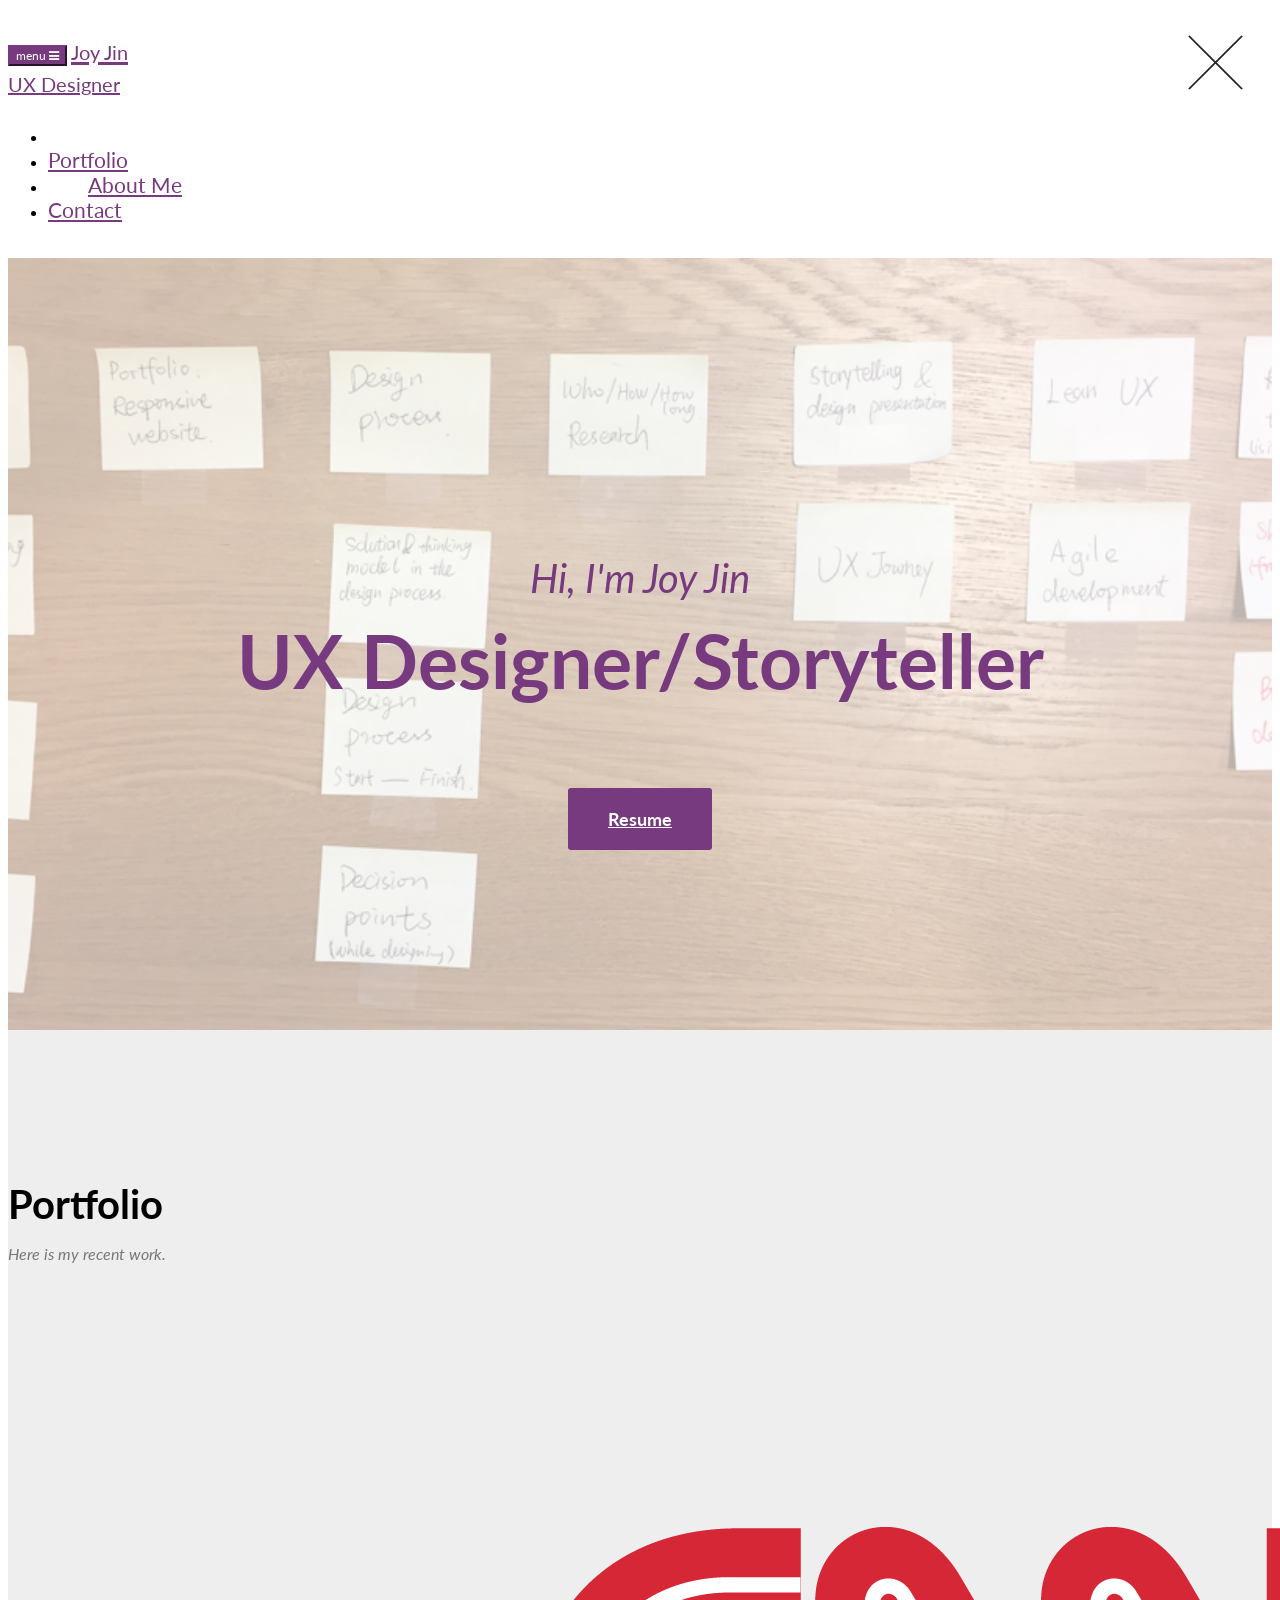
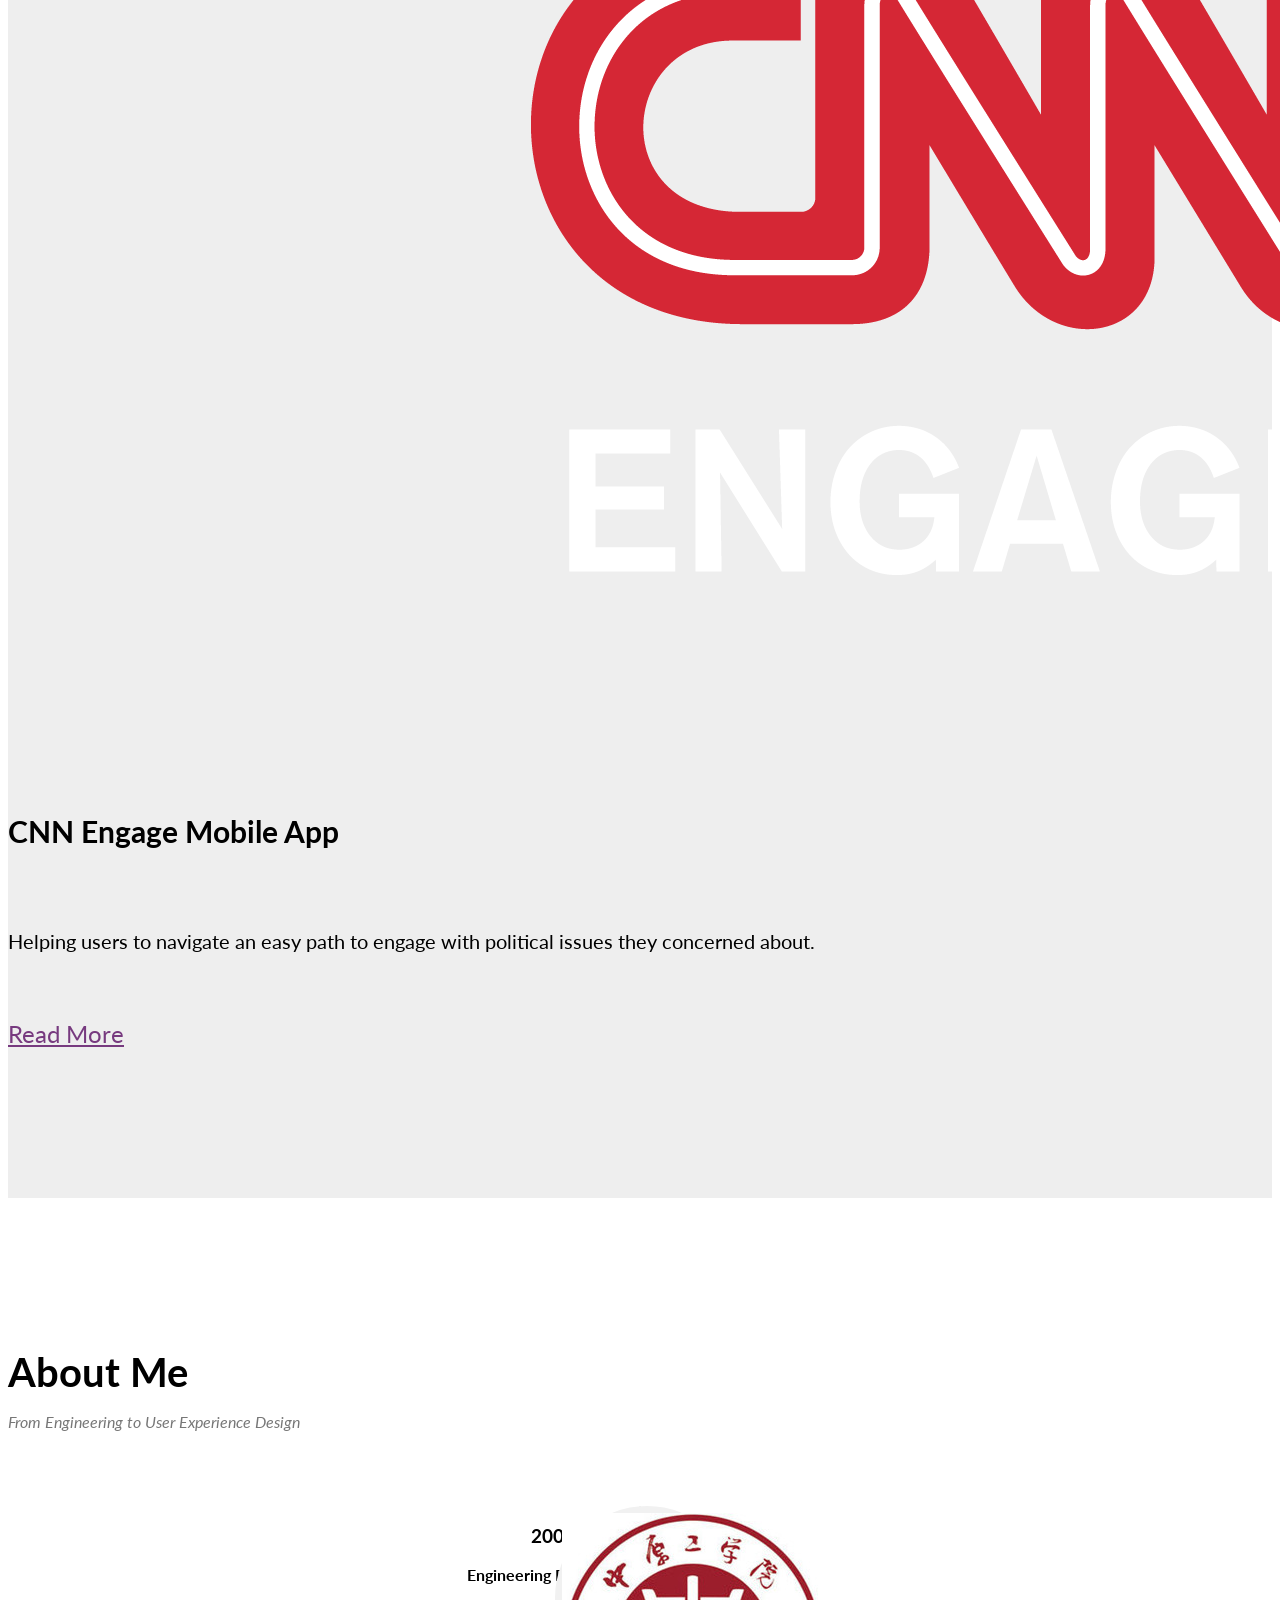
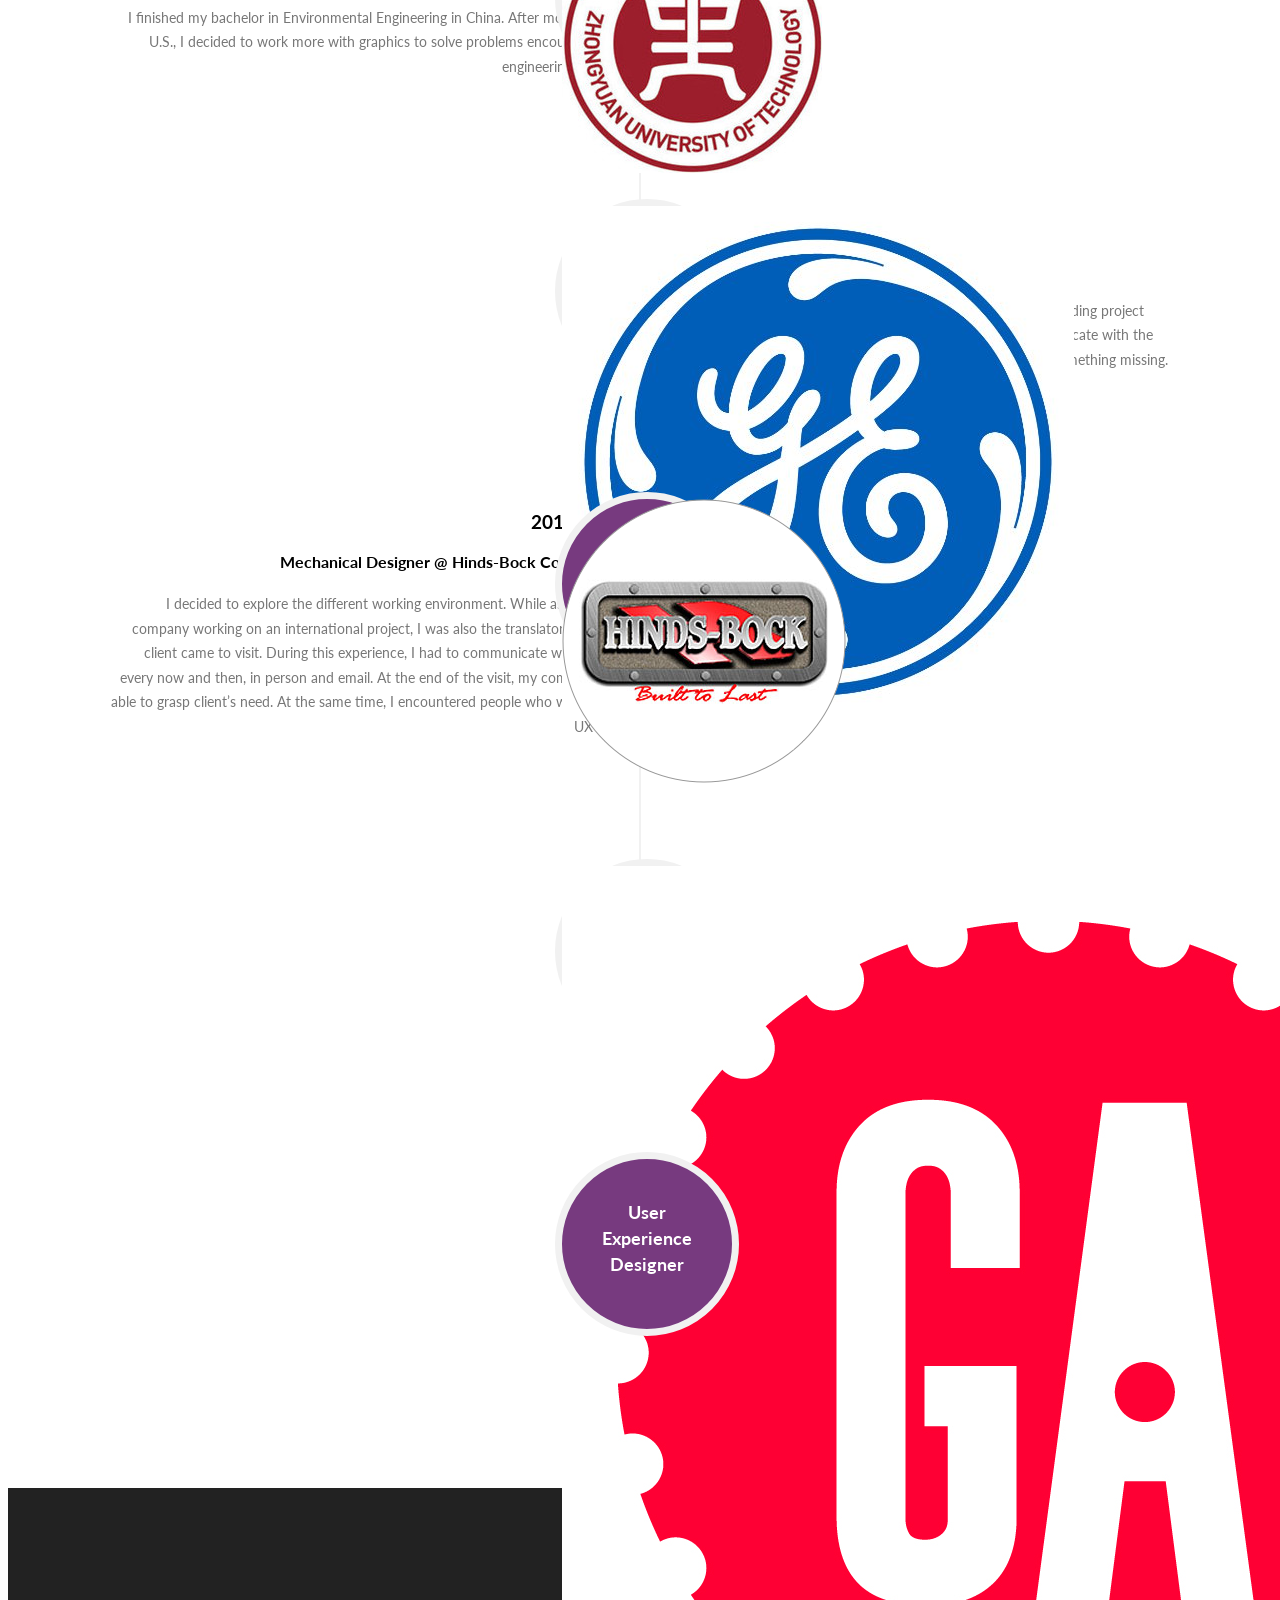
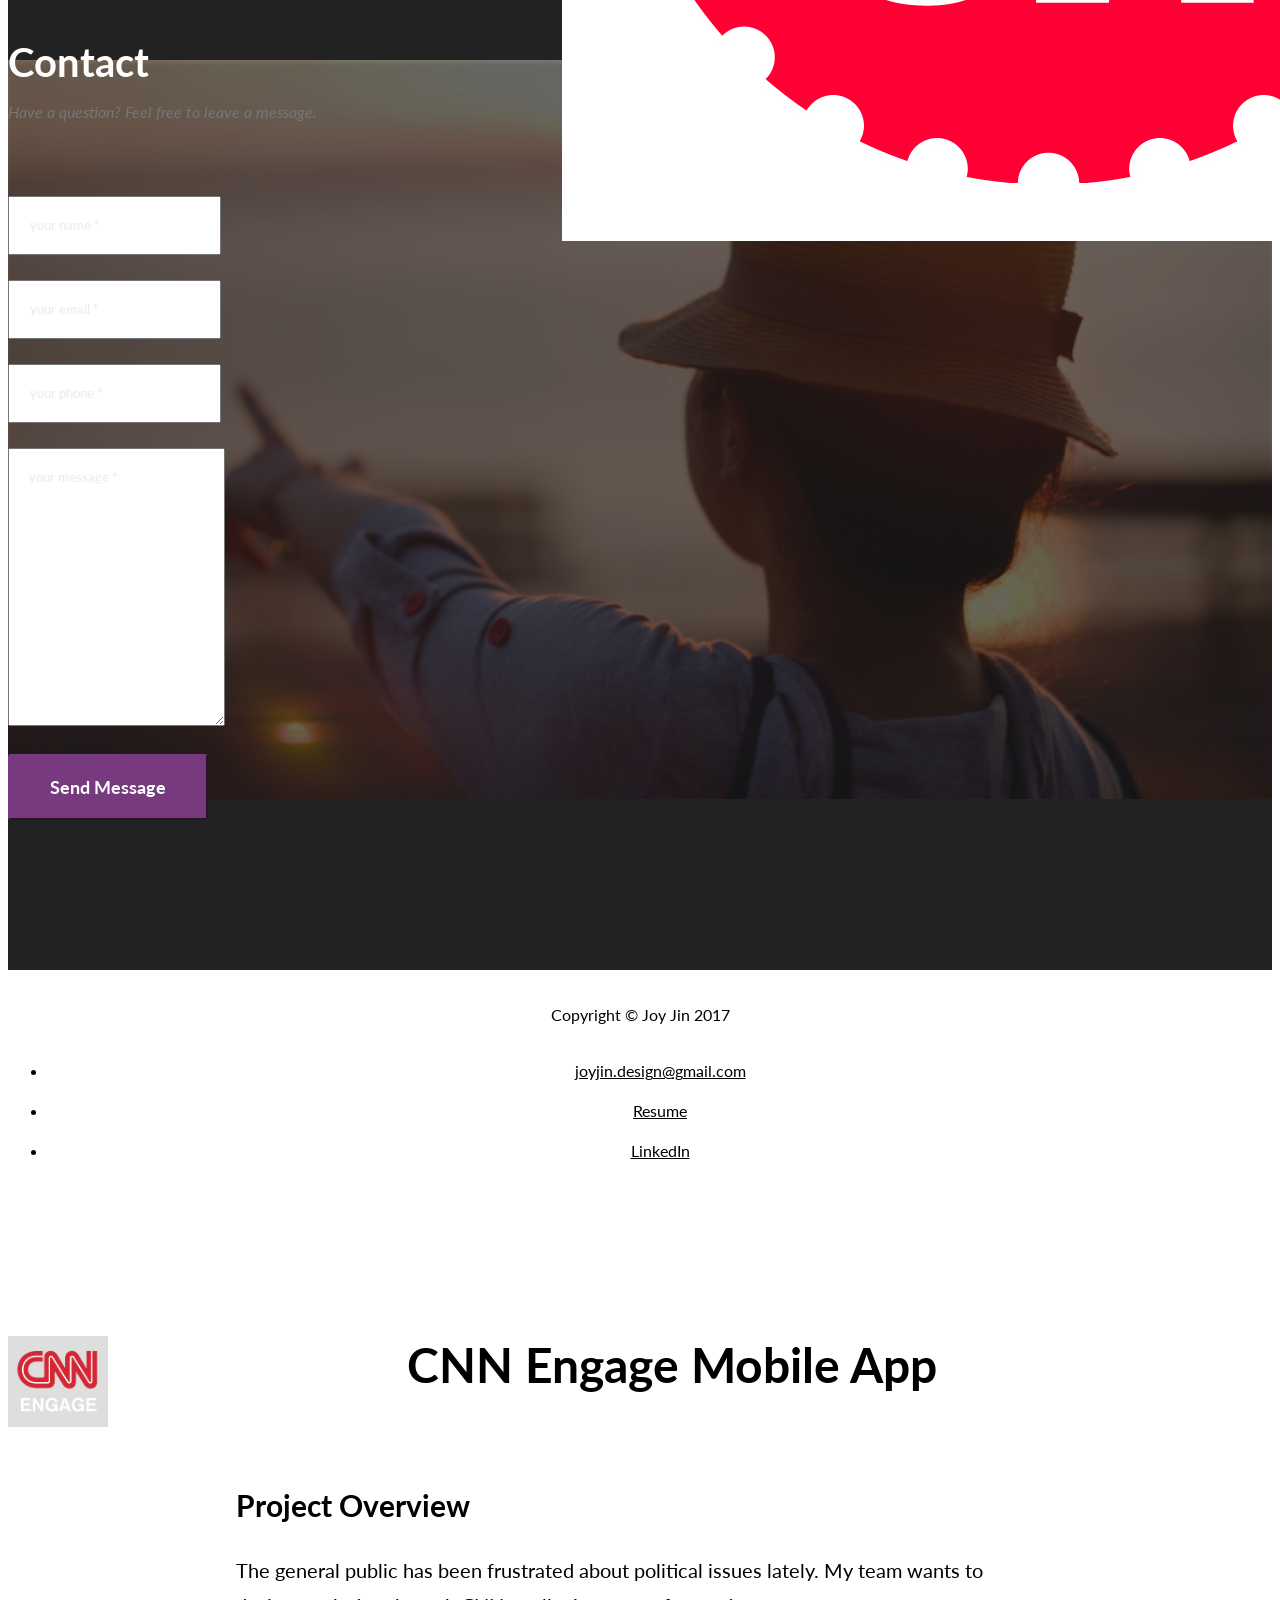
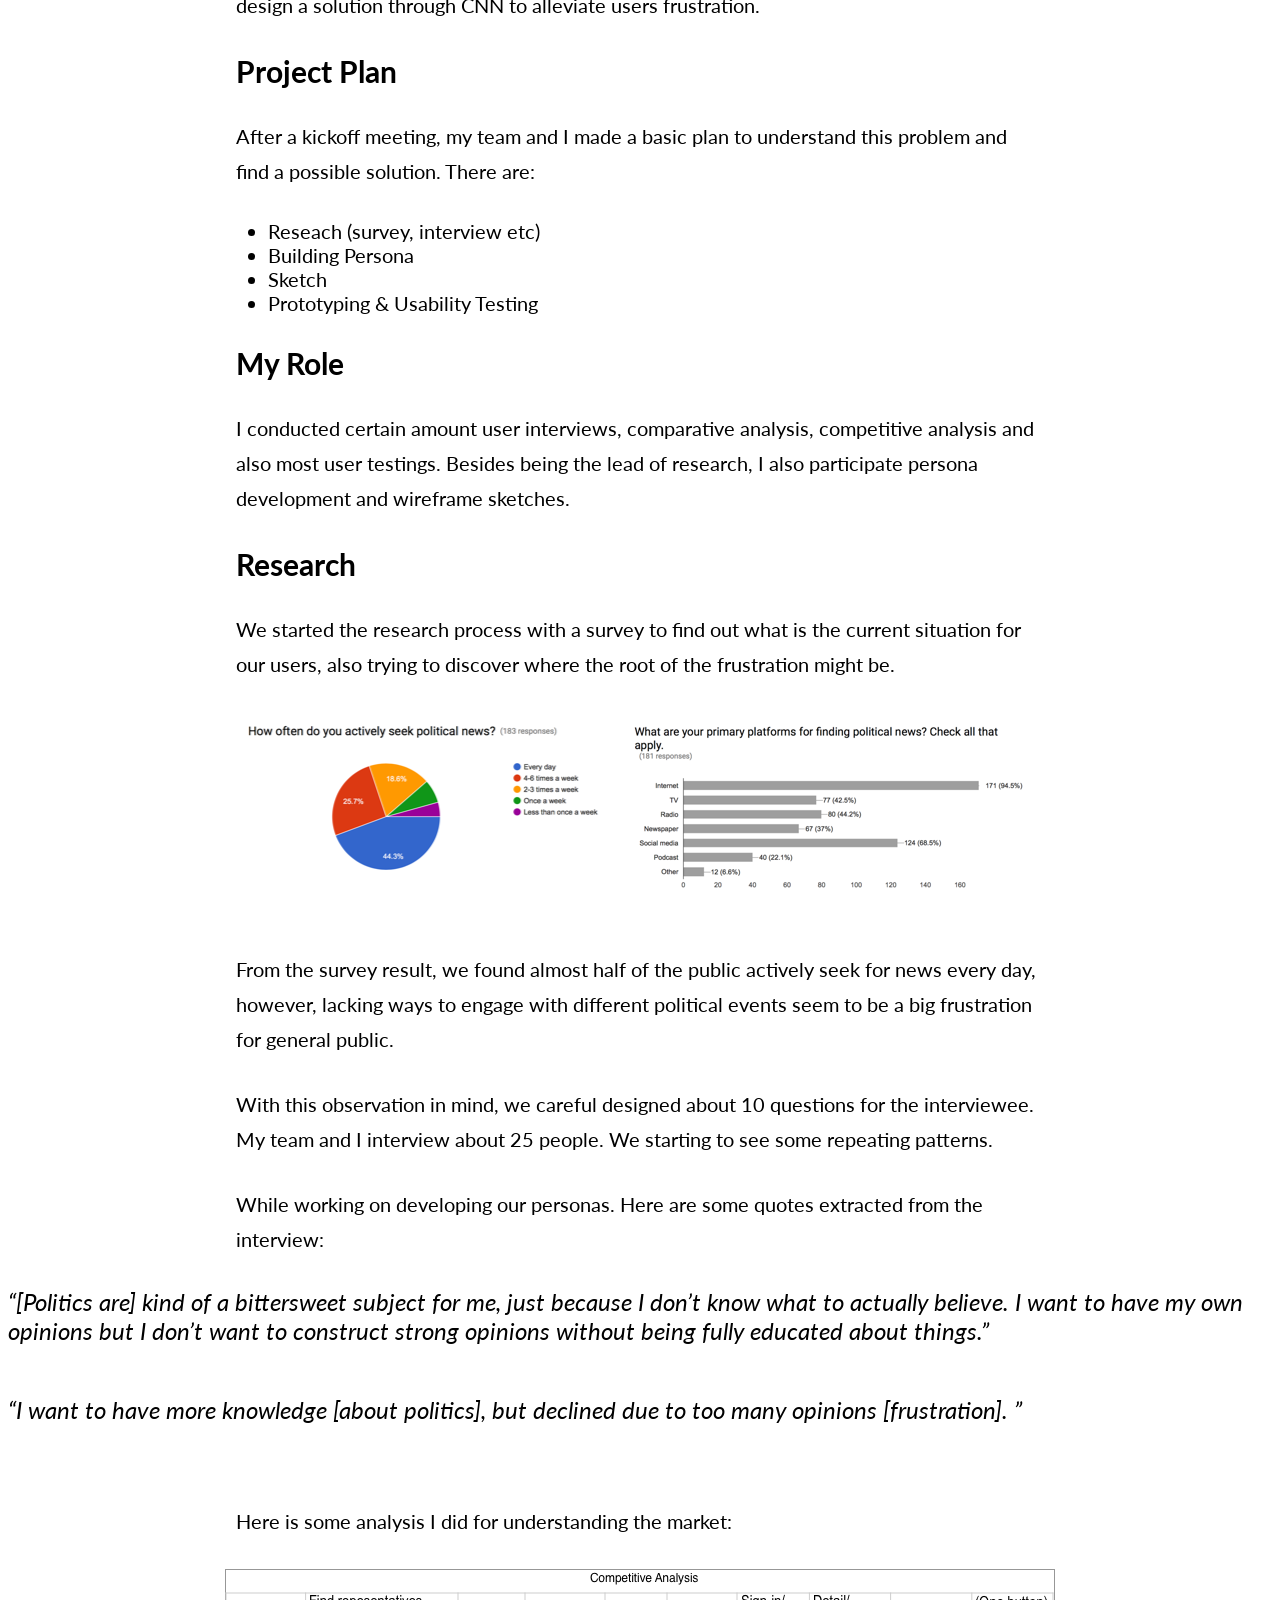
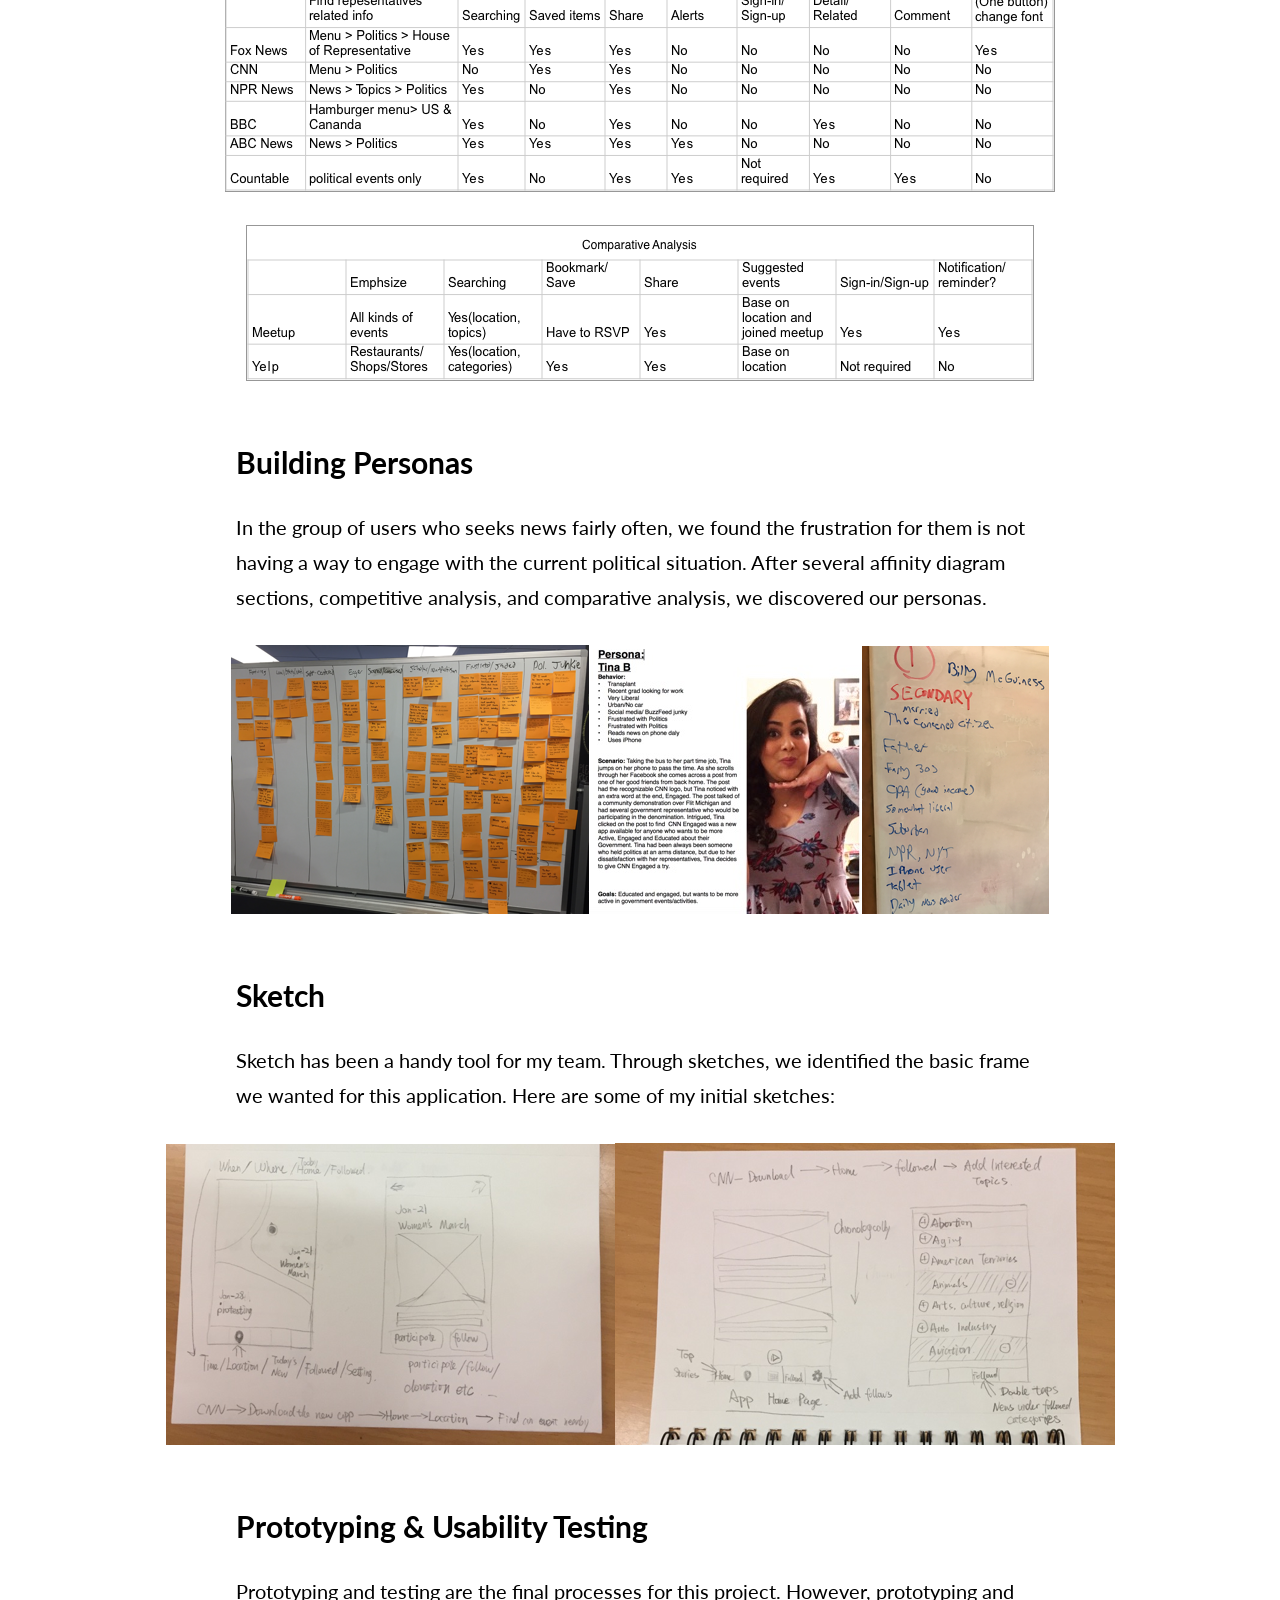
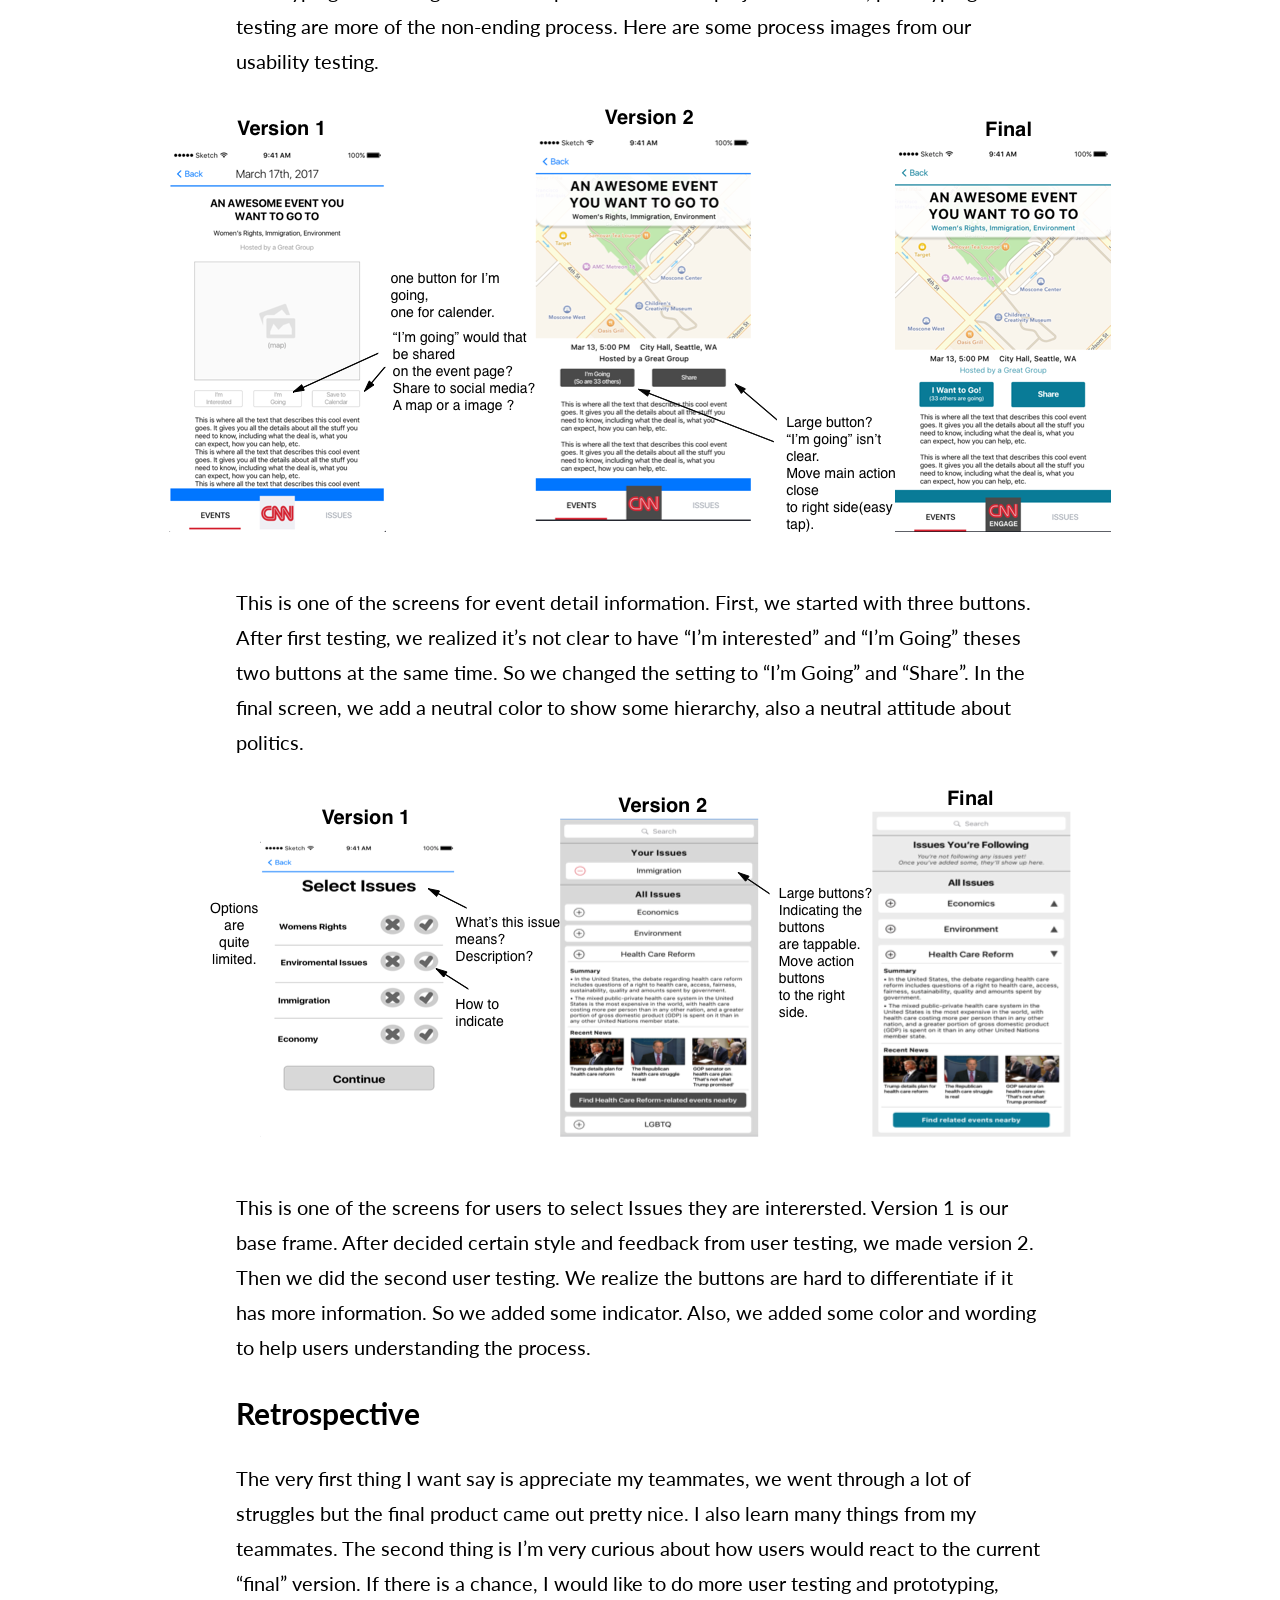
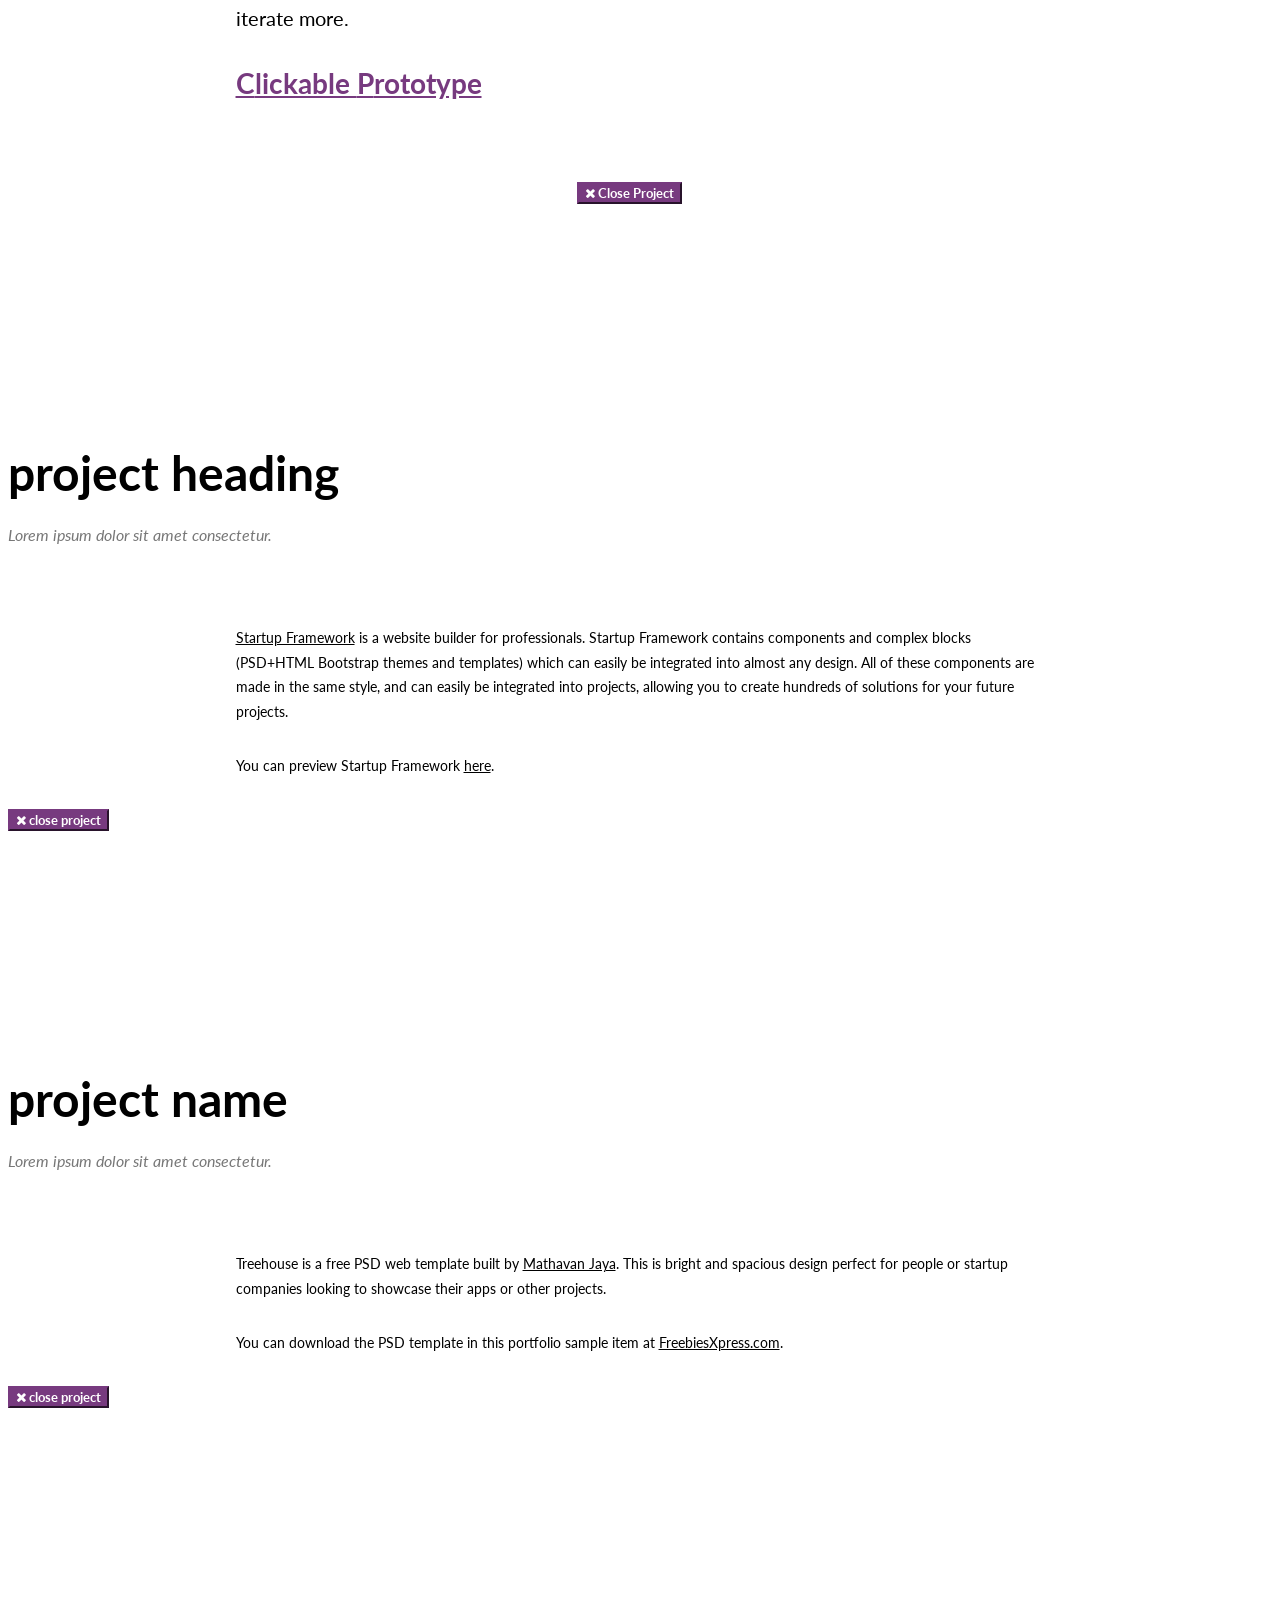
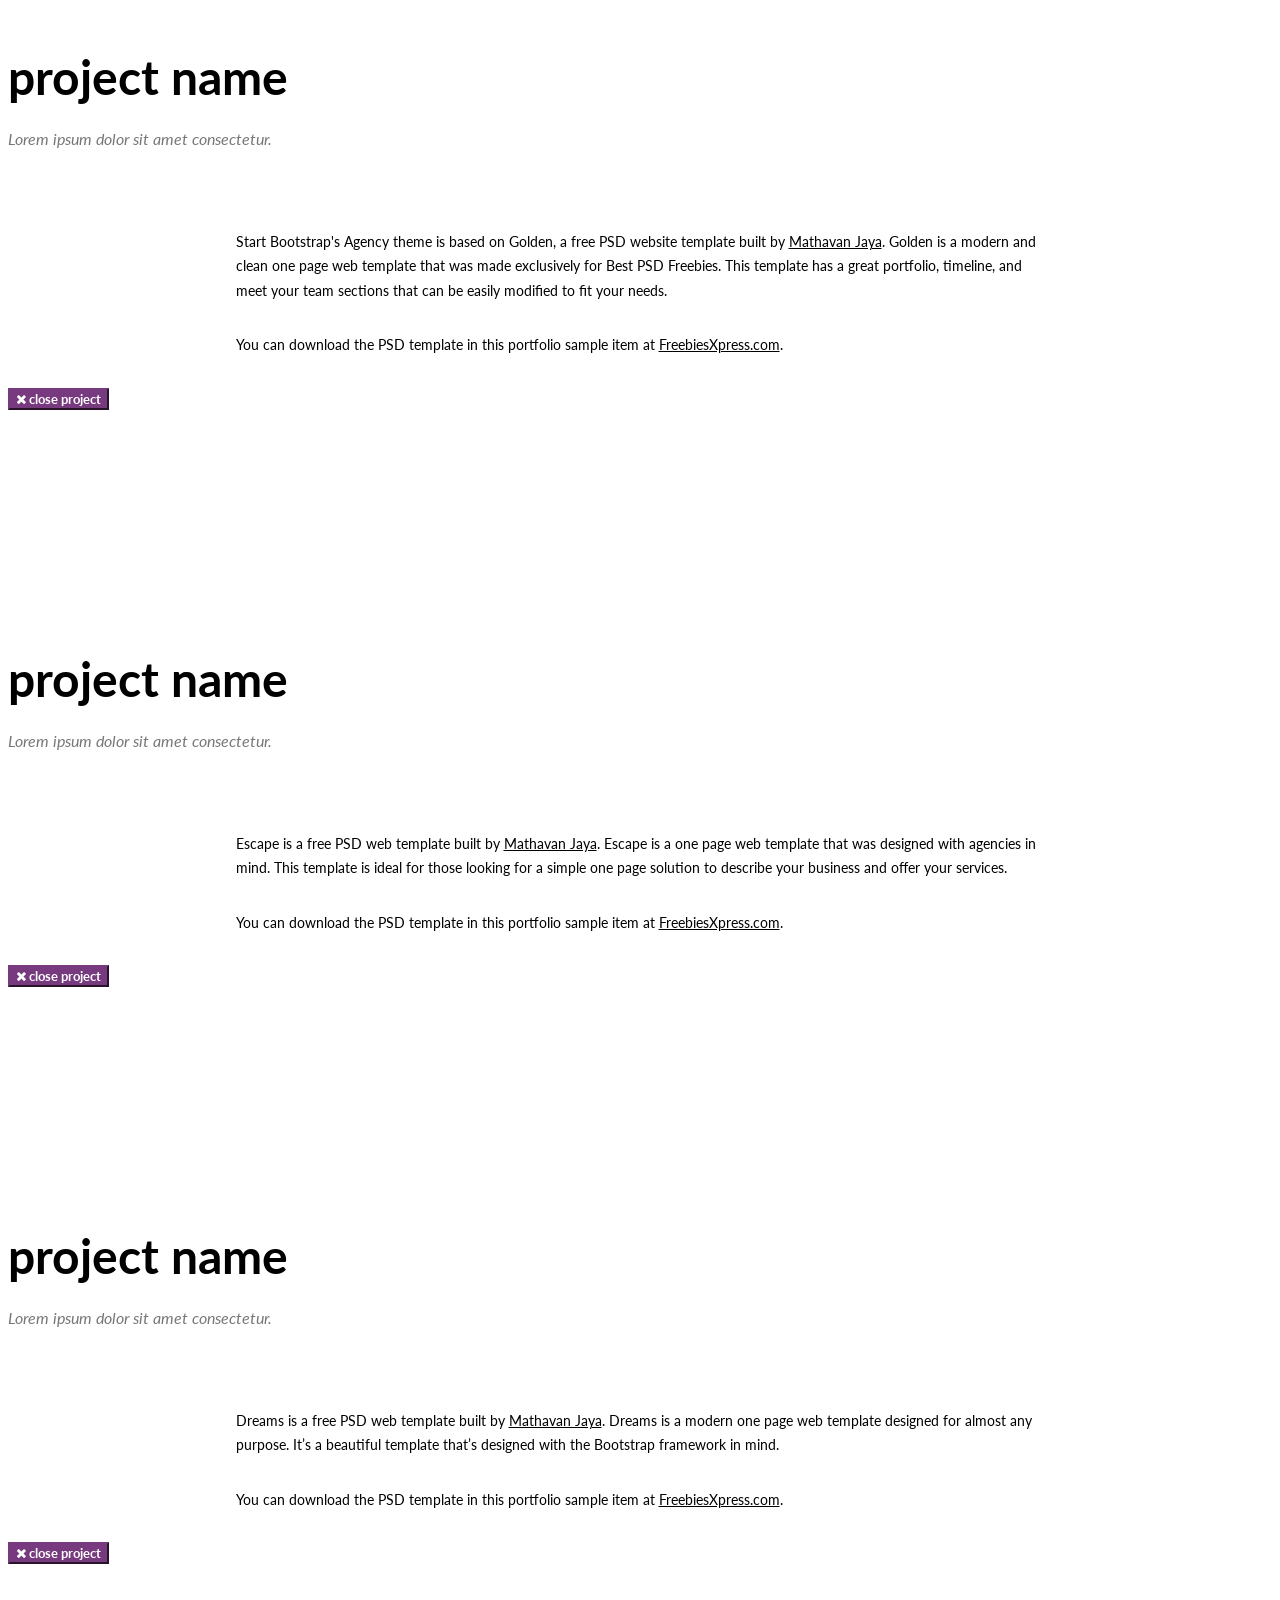
==== index.html @ 4da2dd6a "fixing link again" ====
<!DOCTYPE html>
<html lang="en">

<head>

    <meta charset="utf-8">
    <meta http-equiv="X-UA-Compatible" content="IE=edge">
    <meta name="viewport" content="width=device-width, initial-scale=1">
    <meta name="description" content="">
    <meta name="author" content="">

    <title>Joy Jin | UX</title>

    <!-- Bootstrap Core CSS -->
    <link href="vendor/bootstrap/css/bootstrap.min.css" rel="stylesheet">

    <!-- Custom Fonts -->
    <link href="vendor/font-awesome/css/font-awesome.min.css" rel="stylesheet" type="text/css">
    <link href="https://fonts.googleapis.com/css?family=Montserrat:400,700" rel="stylesheet" type="text/css">
    <link href='https://fonts.googleapis.com/css?family=Kaushan+Script' rel='stylesheet' type='text/css'>
    <link href='https://fonts.googleapis.com/css?family=Droid+Serif:400,700,400italic,700italic' rel='stylesheet' type='text/css'>
    <link href='https://fonts.googleapis.com/css?family=Roboto+Slab:400,100,300,700' rel='stylesheet' type='text/css'>
    <link href="https://fonts.googleapis.com/css?family=Lato" rel="stylesheet">


    <!-- Theme CSS -->
    <link href="css/agency.min.css" rel="stylesheet">

    <!-- HTML5 Shim and Respond.js IE8 support of HTML5 elements and media queries -->
    <!-- WARNING: Respond.js doesn't work if you view the page via file:// -->
    <!--[if lt IE 9]>
        <script src="https://oss.maxcdn.com/libs/html5shiv/3.7.0/html5shiv.js" integrity="sha384-0s5Pv64cNZJieYFkXYOTId2HMA2Lfb6q2nAcx2n0RTLUnCAoTTsS0nKEO27XyKcY" crossorigin="anonymous"></script>
        <script src="https://oss.maxcdn.com/libs/respond.js/1.4.2/respond.min.js" integrity="sha384-ZoaMbDF+4LeFxg6WdScQ9nnR1QC2MIRxA1O9KWEXQwns1G8UNyIEZIQidzb0T1fo" crossorigin="anonymous"></script>
    <![endif]-->

</head>

<body id="page-top" class="index">

    <!-- Navigation -->
    <nav id="mainNav" class="navbar navbar-default navbar-custom navbar-fixed-top">
        <div class="container">
            <!-- Brand and toggle get grouped for better mobile display -->
            <div class="navbar-header page-scroll">
                <button type="button" class="navbar-toggle" data-toggle="collapse" data-target="#bs-example-navbar-collapse-1">
                    <span class="sr-only">Toggle navigation</span> Menu <i class="fa fa-bars"></i>
                </button>
                <a class="navbar-brand page-scroll" href="#page-top"><span style="font-size: 20px">Joy Jin</span> <span style="display: block; margin-top: 5px; font-size: 20px">UX Designer</span></a>
            </div>

            <!-- Collect the nav links, forms, and other content for toggling -->
            <div class="collapse navbar-collapse" id="bs-example-navbar-collapse-1">
                <ul class="nav navbar-nav navbar-right">
                    <li class="hidden">
                        <a href="#page-top"></a>
                    </li>
                    <li>
                        <a class="page-scroll" href="#portfolio" style="margin-top: 2rem"><span style="text-transform: uppercase">P</span>ortfolio</a>
                    </li>
                    <li>
                        <a class="page-scroll" href="#about" style="margin-top: 2rem; margin-left: 40px; margin-right: 40px"><span style="text-transform: uppercase">A</span>bout <span style="text-transform: uppercase">M</span>e</a>
                    </li>
                    <li>
                        <a class="page-scroll" href="#contact" style="margin-top: 2rem"><span style="text-transform: uppercase">C</span>ontact</a>
                    </li>
                </ul>
            </div>
            <!-- /.navbar-collapse -->
        </div>
        <!-- /.container-fluid -->
    </nav>

    <!-- Header -->
    <header>
        <div class="container">
            <div class="intro-text">
                <div class="intro-lead-in">Hi, I'm Joy Jin</div>
                <div id="hello" class="intro-heading"><span style="text-transform: uppercase">UX</span> <span style="text-transform: uppercase">d</span>esigner/<span style="text-transform: uppercase">S</span>toryteller</div>
                <a target="_blank" href="img/resume.pdf" class="page-scroll btn btn-xl"><span style="text-transform: uppercase">R</span>esume</a>
            </div>
        </div>
    </header>

    <!-- Portfolio Grid Section -->
    <section id="portfolio" class="bg-light-gray">
        <div class="container">
            <div class="row">
                <div class="col-lg-12 text-center">
                    <h2 class="section-heading"><span style="text-transform: uppercase">P</span>ortfolio</h2>
                    <h3 class="section-subheading text-muted">Here is my recent work.</h3>
                </div>
            </div>
            <div class="row">
                <div class="col-md-4 col-sm-6 portfolio-item">
                    <a href="http://p1.joyjin.design" class="portfolio-link" data-toggle="modal">
                        <div class="portfolio-hover">
                            <div class="portfolio-hover-content">
                                <i class="fa fa-plus fa-3x"></i>
                            </div>
                        </div>
                        <img src="img/portfolio/cnn.png" class="img-responsive" alt="">
                    </a>
                </div>
                <div>
                    <h2 class="engage"><b><span style="text-transform: uppercase; font-size: 30px">CNN</span> <span style="text-transform: uppercase">e</span>ngage <span style="text-transform: uppercase">m</span>obile <span style="text-transform: uppercase">A</span>pp</b></h2>
                    <p style="font-size: 20px; padding-top: 50px; padding-bottom: 40px"><span style="text-transform: uppercase">h</span>elping users to navigate an easy path to engage with political issues they concerned about.</p>
                    <a href="p1.joyjin.design" class="portfolio-link" data-toggle="modal" style="color: #773A7F; font-size: 24px"><span style="text-transform: uppercase">r</span>ead <span style="text-transform: uppercase">m</span>ore</a>
                </div>
            </div>
        </div>
    </section>

    <!-- About Section -->
    <section id="about">
        <div class="container">
            <div class="row">
                <div class="col-lg-12 text-center">
                    <h2 class="section-heading"><span style="text-transform: uppercase">A</span>bout <span style="text-transform: uppercase">m</span>e</h2>
                    <h3 class="section-subheading text-muted"><span style="text-transform: uppercase">F</span>rom <span style="text-transform: uppercase">E</span>ngineering to <span style="text-transform: uppercase">U</span>ser <span style="text-transform: uppercase">E</span>xperience <span style="text-transform: uppercase">D</span>esign</h3>
                </div>
            </div>
            <div class="row">
                <div class="col-lg-12">
                    <ul class="timeline">
                        <li>
                            <div class="timeline-image">
                                <img class="img-circle img-responsive" src="img/about/zhongyuan.jpg" alt="">
                            </div>
                            <div class="timeline-panel">
                                <div class="timeline-heading">
                                    <h3>2007-2014</h3>
                                    <h4 class="subheading">Engineering Education</h4>
                                </div>
                                <div class="timeline-body">
                                    <p class="text-muted">I finished my bachelor in Environmental Engineering in China.  After moved to the U.S., I decided to work more with graphics to solve problems encounter while engineering process. </p>
                                </div>
                            </div>
                        </li>
                        <li class="timeline-inverted">
                            <div class="timeline-image">
                                <img class="img-circle img-responsive" src="img/about/ge.jpg" alt="">
                            </div>
                            <div class="timeline-panel">
                                <div class="timeline-heading">
                                    <h3>2014-2015</h3>
                                    <h4 class="subheading">Mechanical Designer @ GE</h4>
                                </div>
                                <div class="timeline-body">
                                    <p class="text-muted">I started to work as a Mechanical(Piping) Designer at GE. Understanding project proposal, creating diagrams, 2D drawings for projects and communicate with the different team are the main focus of the job. But I know there is something missing.</p>
                                </div>
                            </div>
                        </li>
                        <li>
                            <div class="timeline-image">
                                <img class="img-circle img-responsive" src="img/about/HBlogo.png" alt="">
                            </div>
                            <div class="timeline-panel">
                                <div class="timeline-heading">
                                    <h3>2015-2016</h3>
                                    <h4 class="subheading">Mechanical Designer @ Hinds-Bock Corporation</h4>
                                </div>
                                <div class="timeline-body">
                                    <p class="text-muted">I decided to explore the different working environment. While assisting the company working on an international project, I was also the translator when the client came to visit. During this experience, I had to communicate with a client every now and then, in person and email. At the end of the visit, my company was able to grasp client’s need. At the same time, I encountered people who work in the UX field.</p>
                                </div>
                            </div>
                        </li>
                        <li class="timeline-inverted">
                            <div class="timeline-image">
                                <img class="img-circle img-responsive" src="img/about/Ga.png" alt="">
                            </div>
                            <div class="timeline-panel">
                                <div class="timeline-heading">
                                    <h3>2017 <span style="text-transform: uppercase">F</span>ebruary</h3>
                                    <h4 class="subheading">UX student @ General Assembly</h4>
                                </div>
                                <div class="timeline-body">
                                    <p class="text-muted">I decided to transition into User Experience Design. A solution explores the possibility for improving the user experience, takes user’s satisfaction into consideration.</p>
                                </div>
                            </div>
                        </li>
                        <li class="timeline-inverted">
                            <div class="timeline-image">
                                <h4><span style="text-transform: uppercase">U</span>ser
                                    <br><span style="text-transform: uppercase">E</span>xperience
                                    <br><span style="text-transform: uppercase">D</span>esigner</h4>
                            </div>
                        </li>
                    </ul>
                </div>
            </div>
        </div>
    </section>

    <!-- Contact Section -->
    <section id="contact">
        <div class="container">
            <div class="row">
                <div class="col-lg-12 text-center">
                    <h2 class="section-heading"><span style="text-transform: uppercase">C</span>ontact</h2>
                    <h3 class="section-subheading text-muted"><span style="text-transform: uppercase">H</span>ave a question? <span style="text-transform: uppercase">F</span>eel free to leave a message.</h3>
                </div>
            </div>
            <div class="row">
                <div class="col-lg-12">
                    <form name="sentMessage" id="contactForm" novalidate>
                        <div class="row">
                            <div class="col-md-6">
                                <div class="form-group">
                                    <input type="text" class="form-control" placeholder="Your Name *" id="name" required data-validation-required-message="Please enter your name.">
                                    <p class="help-block text-danger"></p>
                                </div>
                                <div class="form-group">
                                    <input type="email" class="form-control" placeholder="Your Email *" id="email" required data-validation-required-message="Please enter your email address.">
                                    <p class="help-block text-danger"></p>
                                </div>
                                <div class="form-group">
                                    <input type="tel" class="form-control" placeholder="Your Phone *" id="phone" required data-validation-required-message="Please enter your phone number.">
                                    <p class="help-block text-danger"></p>
                                </div>
                            </div>
                            <div class="col-md-6">
                                <div class="form-group">
                                    <textarea class="form-control" placeholder="Your Message *" id="message" required data-validation-required-message="Please enter a message."></textarea>
                                    <p class="help-block text-danger"></p>
                                </div>
                            </div>
                            <div class="clearfix"></div>
                            <div class="col-lg-12 text-center">
                                <div id="success"></div>
                                <button type="submit" class="btn btn-xl"><span style="text-transform: uppercase">S</span>end <span style="text-transform: uppercase">M</span>essage</button>
                            </div>
                        </div>
                    </form>
                </div>
            </div>
        </div>
    </section>

    <footer>
        <div class="container">
            <div class="row">
                <div class="col-md-4">
                    <span class="copyright">Copyright &copy; Joy Jin 2017</span>
                </div>
                <div class="col-md-4">
                </div>
                <div class="col-md-4">
                    <ul class="list-inline quicklinks">
                        <li><a href="#">joyjin.design@gmail.com</a>
                        </li>
                        <li><a href="img/resume.pdf">Resume</a>
                        </li>
                        <li><a href="https://www.linkedin.com/in/joyjinrui/">LinkedIn</a>
                        </li>
                    </ul>
                </div>
            </div>
        </div>
    </footer>

    <!-- Portfolio Modals -->
    <!-- Use the modals below to showcase details about your portfolio projects! -->

    <!-- Portfolio Modal 1 -->
    <div class="portfolio-modal modal fade" id="portfolioModal1" tabindex="-1" role="dialog" aria-hidden="true">
        <div class="modal-dialog">
            <div class="modal-content">
                <div class="close-modal" data-dismiss="modal">
                    <div class="lr">
                        <div class="rl">
                        </div>
                    </div>
                </div>
                <div class="container">
                    <div class="row">
                        <div class="col-lg-12">
                            <div class="modal-body">
                                <!-- Project Details Go Here -->
                                <img src="img/CNNLogo.png"id="portCnn" style="float: left">
                                <h2 style="margin-left: 30%; font-size: 48"><span style="text-transform: uppercase; padding-left: 20px;">CNN </span><span style="text-transform: uppercase">e</span>ngage <span style="text-transform: uppercase">m</span>obile <span style="text-transform: uppercase">A</span>pp</h2>
                                <br style="clear: both" />
                                <h3 style="clear: both; font-size: 30px"><span style="text-transform: uppercase">P</span>roject <span style="text-transform: uppercase">O</span>verview</h3>
                                <p style="font-size: 20px">The general public has been frustrated about political issues lately. My team wants to design a solution through CNN to alleviate users frustration.</p>
                                <h3 style="font-size: 30px"><span style="text-transform: uppercase">P</span>roject <span style="text-transform: uppercase">P</span>lan</h3>
                                <p style="font-size: 20px">After a kickoff meeting, my team and I made a basic plan to understand this problem and find a possible solution. There are:</p>
                                    <ul>
                                    <li style="font-size: 20px">Reseach (survey, interview etc)</li>
                                    <li style="font-size: 20px">Building Persona</li>
                                    <li style="font-size: 20px">Sketch</li>
                                    <li style="font-size: 20px">Prototyping & Usability Testing</li>
                                    </ul>
                                <h3 style="font-size: 30px"><span style="text-transform: uppercase">M</span>y <span style="text-transform: uppercase">R</span>ole</h3>
                                <p style="font-size: 20px">I conducted certain amount user interviews, comparative analysis, competitive analysis and also most user testings. Besides being the lead of research, I also participate persona development and wireframe sketches.</p>
                                <h3 style="font-size: 30px"><span style="text-transform: uppercase">R</span>esearch</h3>
                                <p style="font-size: 20px">We started the research process with a survey to find out what is the current situation for our users, also trying to discover where the root of the frustration might be.</p>
                                <div style="max-width: 100%; text-align: center"><img src="img/Chart1.png"><img src="img/Chart2.png"></div>
                                <p style="font-size: 20px">From the survey result, we found almost half of the public actively seek for news every day, however, lacking ways to engage with different political events seem to be a big frustration for general public.</p>
                                <p style="font-size: 20px">With this observation in mind, we careful designed about 10 questions for the interviewee. My team and I interview about 25 people. We starting to see some repeating patterns.</p>
                                <p style="font-size: 20px">While working on developing our personas. Here are some quotes extracted from the interview:</p>
                                <div style="font-size: 24px; margin-bottom: 50px"><i>“[Politics are] kind of a bittersweet subject for me, just because I don’t know what to actually believe. I want to have my own opinions but I don’t want to construct strong opinions without being fully educated about things.”</i></div>
                                <div style="font-size: 24px; margin-bottom: 80px"><i>“I want to have more knowledge [about politics], but declined due to too many opinions [frustration]. ”</i></div>
                                <p style="font-size: 20px">Here is some analysis I did for understanding the market:</p>
                                <div style="text-align: center"><img src="img/Analysis.png" style="max-width: 100%"></div>
                                <div style="text-align: center"><img src="img/Analysis2.png" style="max-width: 100%; text-align: center"></div>
                                <h3 style="font-size: 30px"><span style="text-transform: uppercase">B</span>uilding <span style="text-transform: uppercase">P</span>ersonas</h3>
                                <p style="font-size: 20px">In the group of users who seeks news fairly often, we found the frustration for them is not having a way to engage with the current political situation. After several affinity diagram sections, competitive analysis, and comparative analysis, we discovered our personas.</p>
                                <div style="max-width: 100%; text-align: center"><img src="img/persona1.png"><img src="img/persona2.jpg"><img src="img/persona3.png"></div>
                                <h3 style="font-size: 30px"><span style="text-transform: uppercase">S</span>ketch</h3>
                                <p style="font-size: 20px">Sketch has been a handy tool for my team. Through sketches, we identified the basic frame we wanted for this application. Here are some of my initial sketches:</p>
                                <div style="max-width: 100%; text-align: center;"><img src="img/sketch1.png"><img src="img/sketch2.png"></div>
                                <h3 style="font-size: 30px"><span style="text-transform: uppercase">P</span>rototyping & <span style="text-transform: uppercase">U</span>sability <span style="text-transform: uppercase">T</span>esting</h3>
                                <p style="font-size: 20px">Prototyping and testing are the final processes for this project. However, prototyping and testing are more of the non-ending process. Here are some process images from our usability testing.</p>
                                <div style="max-width: 100%; text-align: center"><img src="img/v1_01.png"><img src="img/v1_02.png"><img src="img/v1_03.png"></div>
                                <p style="font-size: 20px">This is one of the screens for event detail information. First, we started with three buttons. After first testing, we realized it’s not clear to have “I’m interested” and “I’m Going” theses two buttons at the same time. So we changed the setting to “I’m Going” and “Share”. In the final screen, we add a neutral color to show some hierarchy, also a neutral attitude about politics.</p>
                                <div style="max-width: 100%; text-align: center"><img src="img/v2_01.png"><img src="img/v2_02.png"><img src="img/v2_03.png"></div>
                                <p style="font-size: 20px">This is one of the screens for users to select Issues they are interersted. Version 1 is our base frame. After decided certain style and feedback from user testing, we made version 2. Then we did the second user testing. We realize the buttons are hard to differentiate if it has more information. So we added some indicator. Also, we added some color and wording to help users understanding the process.</p>
                                <h3 style="font-size: 30px"><span style="text-transform: uppercase">R</span>etrospective</h3>
                                <p style="font-size: 20px">The very first thing I want say is appreciate my teammates, we went through a lot of struggles but the final product came out pretty nice. I also learn many things from my teammates. The second thing is I’m very curious about how users would react to the current “final” version. If there is a chance, I would like to do more user testing and prototyping, iterate more.</p>
                                <a target="_blank" href="https://invis.io/XUAU3LTG7" class="linker"><h3><span style="text-transform: uppercase">C</span>lickable <span style="text-transform: uppercase">P</span>rototype</h3></a>
                                <br />
                                <button type="button" class="btn btn-primary" data-dismiss="modal" style="margin-left: 45%; margin-top: 25px;"><i class="fa fa-times"></i> <span style="text-transform: uppercase">C</span>lose <span style="text-transform: uppercase">P</span>roject</button>
                            </div>
                        </div>
                    </div>
                </div>
            </div>
        </div>
    </div>

    <!-- Portfolio Modal 2 -->
    <div class="portfolio-modal modal fade" id="portfolioModal2" tabindex="-1" role="dialog" aria-hidden="true">
        <div class="modal-dialog">
            <div class="modal-content">
                <div class="close-modal" data-dismiss="modal">
                    <div class="lr">
                        <div class="rl">
                        </div>
                    </div>
                </div>
                <div class="container">
                    <div class="row">
                        <div class="col-lg-8 col-lg-offset-2">
                            <div class="modal-body">
                                <h2>Project Heading</h2>
                                <p class="item-intro text-muted">Lorem ipsum dolor sit amet consectetur.</p>
                                <img class="img-responsive img-centered" src="img/portfolio/startup-framework-preview.png" alt="">
                                <p><a href="http://designmodo.com/startup/?u=787">Startup Framework</a> is a website builder for professionals. Startup Framework contains components and complex blocks (PSD+HTML Bootstrap themes and templates) which can easily be integrated into almost any design. All of these components are made in the same style, and can easily be integrated into projects, allowing you to create hundreds of solutions for your future projects.</p>
                                <p>You can preview Startup Framework <a href="http://designmodo.com/startup/?u=787">here</a>.</p>
                                <button type="button" class="btn btn-primary" data-dismiss="modal"><i class="fa fa-times"></i> Close Project</button>
                            </div>
                        </div>
                    </div>
                </div>
            </div>
        </div>
    </div>

    <!-- Portfolio Modal 3 -->
    <div class="portfolio-modal modal fade" id="portfolioModal3" tabindex="-1" role="dialog" aria-hidden="true">
        <div class="modal-dialog">
            <div class="modal-content">
                <div class="close-modal" data-dismiss="modal">
                    <div class="lr">
                        <div class="rl">
                        </div>
                    </div>
                </div>
                <div class="container">
                    <div class="row">
                        <div class="col-lg-8 col-lg-offset-2">
                            <div class="modal-body">
                                <!-- Project Details Go Here -->
                                <h2>Project Name</h2>
                                <p class="item-intro text-muted">Lorem ipsum dolor sit amet consectetur.</p>
                                <img class="img-responsive img-centered" src="img/portfolio/treehouse-preview.png" alt="">
                                <p>Treehouse is a free PSD web template built by <a href="https://www.behance.net/MathavanJaya">Mathavan Jaya</a>. This is bright and spacious design perfect for people or startup companies looking to showcase their apps or other projects.</p>
                                <p>You can download the PSD template in this portfolio sample item at <a href="http://freebiesxpress.com/gallery/treehouse-free-psd-web-template/">FreebiesXpress.com</a>.</p>
                                <button type="button" class="btn btn-primary" data-dismiss="modal"><i class="fa fa-times"></i> Close Project</button>
                            </div>
                        </div>
                    </div>
                </div>
            </div>
        </div>
    </div>

    <!-- Portfolio Modal 4 -->
    <div class="portfolio-modal modal fade" id="portfolioModal4" tabindex="-1" role="dialog" aria-hidden="true">
        <div class="modal-dialog">
            <div class="modal-content">
                <div class="close-modal" data-dismiss="modal">
                    <div class="lr">
                        <div class="rl">
                        </div>
                    </div>
                </div>
                <div class="container">
                    <div class="row">
                        <div class="col-lg-8 col-lg-offset-2">
                            <div class="modal-body">
                                <!-- Project Details Go Here -->
                                <h2>Project Name</h2>
                                <p class="item-intro text-muted">Lorem ipsum dolor sit amet consectetur.</p>
                                <img class="img-responsive img-centered" src="img/portfolio/golden-preview.png" alt="">
                                <p>Start Bootstrap's Agency theme is based on Golden, a free PSD website template built by <a href="https://www.behance.net/MathavanJaya">Mathavan Jaya</a>. Golden is a modern and clean one page web template that was made exclusively for Best PSD Freebies. This template has a great portfolio, timeline, and meet your team sections that can be easily modified to fit your needs.</p>
                                <p>You can download the PSD template in this portfolio sample item at <a href="http://freebiesxpress.com/gallery/golden-free-one-page-web-template/">FreebiesXpress.com</a>.</p>
                                <button type="button" class="btn btn-primary" data-dismiss="modal"><i class="fa fa-times"></i> Close Project</button>
                            </div>
                        </div>
                    </div>
                </div>
            </div>
        </div>
    </div>

    <!-- Portfolio Modal 5 -->
    <div class="portfolio-modal modal fade" id="portfolioModal5" tabindex="-1" role="dialog" aria-hidden="true">
        <div class="modal-dialog">
            <div class="modal-content">
                <div class="close-modal" data-dismiss="modal">
                    <div class="lr">
                        <div class="rl">
                        </div>
                    </div>
                </div>
                <div class="container">
                    <div class="row">
                        <div class="col-lg-8 col-lg-offset-2">
                            <div class="modal-body">
                                <!-- Project Details Go Here -->
                                <h2>Project Name</h2>
                                <p class="item-intro text-muted">Lorem ipsum dolor sit amet consectetur.</p>
                                <img class="img-responsive img-centered" src="img/portfolio/escape-preview.png" alt="">
                                <p>Escape is a free PSD web template built by <a href="https://www.behance.net/MathavanJaya">Mathavan Jaya</a>. Escape is a one page web template that was designed with agencies in mind. This template is ideal for those looking for a simple one page solution to describe your business and offer your services.</p>
                                <p>You can download the PSD template in this portfolio sample item at <a href="http://freebiesxpress.com/gallery/escape-one-page-psd-web-template/">FreebiesXpress.com</a>.</p>
                                <button type="button" class="btn btn-primary" data-dismiss="modal"><i class="fa fa-times"></i> Close Project</button>
                            </div>
                        </div>
                    </div>
                </div>
            </div>
        </div>
    </div>

    <!-- Portfolio Modal 6 -->
    <div class="portfolio-modal modal fade" id="portfolioModal6" tabindex="-1" role="dialog" aria-hidden="true">
        <div class="modal-dialog">
            <div class="modal-content">
                <div class="close-modal" data-dismiss="modal">
                    <div class="lr">
                        <div class="rl">
                        </div>
                    </div>
                </div>
                <div class="container">
                    <div class="row">
                        <div class="col-lg-8 col-lg-offset-2">
                            <div class="modal-body">
                                <!-- Project Details Go Here -->
                                <h2>Project Name</h2>
                                <p class="item-intro text-muted">Lorem ipsum dolor sit amet consectetur.</p>
                                <img class="img-responsive img-centered" src="img/portfolio/dreams-preview.png" alt="">
                                <p>Dreams is a free PSD web template built by <a href="https://www.behance.net/MathavanJaya">Mathavan Jaya</a>. Dreams is a modern one page web template designed for almost any purpose. It’s a beautiful template that’s designed with the Bootstrap framework in mind.</p>
                                <p>You can download the PSD template in this portfolio sample item at <a href="http://freebiesxpress.com/gallery/dreams-free-one-page-web-template/">FreebiesXpress.com</a>.</p>
                                <button type="button" class="btn btn-primary" data-dismiss="modal"><i class="fa fa-times"></i> Close Project</button>
                            </div>
                        </div>
                    </div>
                </div>
            </div>
        </div>
    </div>

    <!-- jQuery -->
    <script src="vendor/jquery/jquery.min.js"></script>

    <!-- Bootstrap Core JavaScript -->
    <script src="vendor/bootstrap/js/bootstrap.min.js"></script>

    <!-- Plugin JavaScript -->
    <script src="https://cdnjs.cloudflare.com/ajax/libs/jquery-easing/1.3/jquery.easing.min.js" integrity="sha384-mE6eXfrb8jxl0rzJDBRanYqgBxtJ6Unn4/1F7q4xRRyIw7Vdg9jP4ycT7x1iVsgb" crossorigin="anonymous"></script>

    <!-- Contact Form JavaScript -->
    <script src="js/jqBootstrapValidation.js"></script>
    <script src="js/contact_me.js"></script>

    <!-- Theme JavaScript -->
    <script src="js/agency.min.js"></script>

</body>

</html>
---- css/agency.min.css ----
/*!
 * Start Bootstrap - Agency v3.3.7+1 (http://startbootstrap.com/template-overviews/agency)
 * Copyright 2013-2017 Start Bootstrap
 * Licensed under MIT (https://github.com/BlackrockDigital/startbootstrap/blob/gh-pages/LICENSE)
 */#portCnn{max-width:100px}.navbar-header{padding-bottom:10px}body{overflow-x:hidden;font-family:Lato,sans-serif}p{font-size:20px}.text-muted{color:#777}.text-primary{color:#fed136}p{font-size:14px;line-height:1.75}p.large{font-size:16px}a,a.active,a:active,a:focus,a:hover{outline:0}.linker{color:#773a7f;font-size:24px}.engage{font-size:30px;margin-top:40px}a{color:#000}a.active,a:active,a:focus,a:hover{color:#000}h1,h2,h3,h4,h5,h6{font-family:Lato,sans-serif;text-transform:lowercase;font-weight:700}.img-centered{margin:0 auto}.bg-light-gray{background-color:#eee}.bg-darkest-gray{background-color:#222}.btn-primary{color:#fff;background-color:#773a7f;border-color:#773a7f;font-family:Lato,sans-serif;text-transform:lowercase;font-weight:700}.btn-primary.active,.btn-primary:active,.btn-primary:focus,.btn-primary:hover,.open .dropdown-toggle.btn-primary{color:#fff;background-color:#562a5c;border-color:#502755}.btn-primary.active,.btn-primary:active,.open .dropdown-toggle.btn-primary{background-image:none}.btn-primary.disabled,.btn-primary.disabled.active,.btn-primary.disabled:active,.btn-primary.disabled:focus,.btn-primary.disabled:hover,.btn-primary[disabled],.btn-primary[disabled].active,.btn-primary[disabled]:active,.btn-primary[disabled]:focus,.btn-primary[disabled]:hover,fieldset[disabled] .btn-primary,fieldset[disabled] .btn-primary.active,fieldset[disabled] .btn-primary:active,fieldset[disabled] .btn-primary:focus,fieldset[disabled] .btn-primary:hover{background-color:#773a7f;border-color:#773a7f}.btn-primary .badge{color:#773a7f;background-color:#fff}.btn-xl{color:#fff;background-color:#773a7f;border-color:#773a7f;font-family:Lato,sans-serif;text-transform:lowercase;font-weight:700;border-radius:3px;font-size:18px;padding:20px 40px}.btn-xl.active,.btn-xl:active,.btn-xl:focus,.btn-xl:hover,.open .dropdown-toggle.btn-xl{color:#fff;background-color:#562a5c;border-color:#502755}.btn-xl.active,.btn-xl:active,.open .dropdown-toggle.btn-xl{background-image:none}.btn-xl.disabled,.btn-xl.disabled.active,.btn-xl.disabled:active,.btn-xl.disabled:focus,.btn-xl.disabled:hover,.btn-xl[disabled],.btn-xl[disabled].active,.btn-xl[disabled]:active,.btn-xl[disabled]:focus,.btn-xl[disabled]:hover,fieldset[disabled] .btn-xl,fieldset[disabled] .btn-xl.active,fieldset[disabled] .btn-xl:active,fieldset[disabled] .btn-xl:focus,fieldset[disabled] .btn-xl:hover{background-color:#773a7f;border-color:#773a7f}.btn-xl .badge{color:#773a7f;background-color:#fff}.navbar-custom{background-color:#222;border-color:transparent}.navbar-custom .navbar-brand{color:#773a7f;font-family:Lato,sans-serif}.navbar-custom .navbar-brand.active,.navbar-custom .navbar-brand:active,.navbar-custom .navbar-brand:focus,.navbar-custom .navbar-brand:hover{color:#155bb6}.navbar-custom .navbar-collapse{border-color:rgba(255,255,255,.02)}.navbar-custom .navbar-toggle{background-color:#773a7f;border-color:#773a7f;font-family:Lato,sans-serif;text-transform:lowercase;color:#fff;font-size:12px}.navbar-custom .navbar-toggle:focus,.navbar-custom .navbar-toggle:hover{background-color:#773a7f}.navbar-custom .nav li a{font-family:Lato,sans-serif;text-transform:lowercase;color:#773a7f;font-size:1.3em}.navbar-custom .nav li a:hover{color:#1a72e4;outline:0}.navbar-custom .navbar-nav>.active>a{border-radius:0;color:#fff;background-color:#773a7f}.navbar-custom .navbar-nav>.active>a:focus,.navbar-custom .navbar-nav>.active>a:hover{color:#fff;background-color:#562a5c}@media (min-width:768px){.navbar-custom{background-color:transparent;padding:20px 0;-webkit-transition:padding .3s;-moz-transition:padding .3s;transition:padding .3s;border:none}.navbar-custom .navbar-brand{font-size:2em;-webkit-transition:all .3s;-moz-transition:all .3s;transition:all .3s}.navbar-custom .navbar-nav>.active>a{border-radius:3px}}@media (min-width:768px){.navbar-custom.affix{background-color:rgba(223,223,223,.94);padding:10px 0}.navbar-custom.affix .navbar-brand{font-size:1.5em}.navbar-custom.affix .navbar-brand .secondary{margin-top:-15px}}header{background-image:url(../img/header-bg.png);background-repeat:no-repeat;background-attachment:scroll;background-position:center center;-webkit-background-size:cover;-moz-background-size:cover;background-size:cover;-o-background-size:cover;text-align:center;color:#030319}header .intro-text{padding-top:100px;padding-bottom:50px;color:#773a7f}header .intro-text .intro-lead-in{font-family:Lato,sans-serif;color:#773a7f;font-style:italic;font-size:22px;line-height:22px;margin-bottom:25px}header .intro-text .intro-heading{font-family:Lato,sans-serif;text-transform:lowercase;font-weight:700;font-size:50px;line-height:50px;margin-bottom:110px}header .secondary{margin-top:-15px}@media (min-width:768px){header .intro-text{padding-top:300px;padding-bottom:200px}header .intro-text .intro-lead-in{font-family:Lato,sans-serif;font-style:italic;font-size:40px;line-height:40px;margin-bottom:25px}header .intro-text .intro-heading{font-family:Lato,sans-serif;text-transform:lowercase;font-weight:700;font-size:75px;line-height:75px;margin-bottom:110px}}section{padding:100px 0}section h2.section-heading{font-size:40px;margin-top:0;margin-bottom:15px}section h3.section-subheading{font-size:16px;font-family:Lato,sans-serif;text-transform:none;font-style:italic;font-weight:400;margin-bottom:75px}@media (min-width:768px){section{padding:150px 0}}.service-heading{margin:15px 0;text-transform:none}#portfolio .portfolio-item{margin:0 0 15px;right:0}#portfolio .portfolio-item .portfolio-link{display:block;position:relative;max-width:400px;margin:0 auto}#portfolio .portfolio-item .portfolio-link .portfolio-hover{background:rgba(119,58,127,.9);position:absolute;width:100%;height:100%;opacity:0;transition:all ease .5s;-webkit-transition:all ease .5s;-moz-transition:all ease .5s}#portfolio .portfolio-item .portfolio-link .portfolio-hover:hover{opacity:1}#portfolio .portfolio-item .portfolio-link .portfolio-hover .portfolio-hover-content{position:absolute;width:100%;height:20px;font-size:20px;text-align:center;top:50%;margin-top:-12px;color:#fff}#portfolio .portfolio-item .portfolio-link .portfolio-hover .portfolio-hover-content i{margin-top:-12px}#portfolio .portfolio-item .portfolio-link .portfolio-hover .portfolio-hover-content h3,#portfolio .portfolio-item .portfolio-link .portfolio-hover .portfolio-hover-content h4{margin:0}#portfolio .portfolio-item .portfolio-caption{max-width:400px;margin:0 auto;background-color:#fff;text-align:center;padding:25px}#portfolio .portfolio-item .portfolio-caption h4{text-transform:none;margin:0}#portfolio .portfolio-item .portfolio-caption p{font-family:Lato,sans-serif;font-style:italic;font-size:16px;margin:0}#portfolio *{z-index:2}@media (min-width:767px){#portfolio .portfolio-item{margin:0 0 30px}}.timeline{list-style:none;padding:0;position:relative}.timeline:before{top:0;bottom:0;position:absolute;content:"";width:2px;background-color:#f1f1f1;left:40px;margin-left:-1.5px}.timeline>li{margin-bottom:50px;position:relative;min-height:50px}.timeline>li:after,.timeline>li:before{content:" ";display:table}.timeline>li:after{clear:both}.timeline>li .timeline-panel{width:100%;float:right;padding:0 20px 0 100px;position:relative;text-align:left}.timeline>li .timeline-panel:before{border-left-width:0;border-right-width:15px;left:-15px;right:auto}.timeline>li .timeline-panel:after{border-left-width:0;border-right-width:14px;left:-14px;right:auto}.timeline>li .timeline-image{left:0;margin-left:0;width:80px;height:80px;position:absolute;z-index:100;background-color:#773a7f;color:#fff;border-radius:100%;border:7px solid #f1f1f1;text-align:center}.timeline>li .timeline-image h4{font-size:10px;margin-top:12px;line-height:14px}.timeline>li.timeline-inverted>.timeline-panel{float:right;text-align:left;padding:0 20px 0 100px}.timeline>li.timeline-inverted>.timeline-panel:before{border-left-width:0;border-right-width:15px;left:-15px;right:auto}.timeline>li.timeline-inverted>.timeline-panel:after{border-left-width:0;border-right-width:14px;left:-14px;right:auto}.timeline>li:last-child{margin-bottom:0}.timeline .timeline-heading h4{margin-top:0;color:inherit}.timeline .timeline-heading h4.subheading{text-transform:none}.timeline .timeline-body>p,.timeline .timeline-body>ul{margin-bottom:0}@media (min-width:768px){.timeline:before{left:50%}.timeline>li{margin-bottom:100px;min-height:100px}.timeline>li .timeline-panel{width:41%;float:left;padding:0 20px 20px 30px;text-align:right}.timeline>li .timeline-image{width:100px;height:100px;left:50%;margin-left:-50px}.timeline>li .timeline-image h4{font-size:13px;margin-top:16px;line-height:18px}.timeline>li.timeline-inverted>.timeline-panel{float:right;text-align:left;padding:0 30px 20px 20px}}@media (min-width:992px){.timeline>li{min-height:150px}.timeline>li .timeline-panel{padding:0 20px 20px}.timeline>li .timeline-image{width:150px;height:150px;margin-left:-75px}.timeline>li .timeline-image h4{font-size:18px;margin-top:30px;line-height:26px}.timeline>li.timeline-inverted>.timeline-panel{padding:0 20px 20px}}@media (min-width:1200px){.timeline>li{min-height:170px}.timeline>li .timeline-panel{padding:0 20px 20px 100px}.timeline>li .timeline-image{width:170px;height:170px;margin-left:-85px}.timeline>li .timeline-image h4{margin-top:40px}.timeline>li.timeline-inverted>.timeline-panel{padding:0 100px 20px 20px}}.team-member{text-align:center;margin-bottom:50px}.team-member img{margin:0 auto;border:7px solid #fff}.team-member h4{margin-top:25px;margin-bottom:0;text-transform:none}.team-member p{margin-top:0}aside.clients img{margin:50px auto}section#contact{background-color:#222;background-image:url(../img/Contact_Pic.png);background-size:100%;background-position:center;background-repeat:no-repeat}section#contact .section-heading{color:#fff}section#contact .form-group{margin-bottom:25px}section#contact .form-group input,section#contact .form-group textarea{padding:20px}section#contact .form-group input.form-control{height:auto}section#contact .form-group textarea.form-control{height:236px}section#contact .form-control:focus{border-color:#773a7f;box-shadow:none}section#contact ::-webkit-input-placeholder{font-family:Lato,sans-serif;text-transform:lowercase;font-weight:700;color:#eee}section#contact :-moz-placeholder{font-family:Lato,sans-serif;text-transform:lowercase;font-weight:700;color:#eee}section#contact ::-moz-placeholder{font-family:Lato,sans-serif;text-transform:lowercase;font-weight:700;color:#eee}section#contact :-ms-input-placeholder{font-family:Lato,sans-serif;text-transform:lowercase;font-weight:700;color:#eee}section#contact .text-danger{color:#e74c3c}footer{padding:25px 0;text-align:center}footer span.copyright{line-height:40px;font-family:Lato,sans-serif;text-transform:lowercase;text-transform:none}footer ul.quicklinks{margin-bottom:0;line-height:40px;font-family:Lato,sans-serif;text-transform:lowercase;text-transform:none}ul.social-buttons{margin-bottom:0}ul.social-buttons li a{display:block;background-color:#222;height:40px;width:40px;border-radius:100%;font-size:20px;line-height:40px;color:#fff;outline:0;-webkit-transition:all .3s;-moz-transition:all .3s;transition:all .3s}ul.social-buttons li a:active,ul.social-buttons li a:focus,ul.social-buttons li a:hover{background-color:#fed136}.btn.active,.btn:active,.btn:active:focus,.btn:focus{outline:0}.portfolio-modal .modal-dialog{margin:0;height:100%;width:auto}.portfolio-modal .modal-content{border-radius:0;background-clip:border-box;-webkit-box-shadow:none;box-shadow:none;border:none;min-height:100%;padding:100px 0;text-align:left}.portfolio-modal .modal-content h2{margin-bottom:15px;font-size:3em}.portfolio-modal .modal-content h3{margin-left:18%;margin-right:5%}.portfolio-modal .modal-content p{margin-bottom:30px;margin-left:18%;margin-right:18%}.portfolio-modal .modal-content p.item-intro{margin:20px 0 30px;font-family:Lato,sans-serif;font-style:italic;font-size:16px}.portfolio-modal .modal-content li{margin-left:18%}.portfolio-modal .modal-content ul.list-inline{margin-bottom:30px;margin-top:0}.portfolio-modal .modal-content img{margin-bottom:30px}.portfolio-modal .close-modal{position:absolute;width:75px;height:75px;background-color:transparent;top:25px;right:25px;cursor:pointer}.portfolio-modal .close-modal:hover{opacity:.3}.portfolio-modal .close-modal .lr{height:75px;width:1px;margin-left:35px;background-color:#222;transform:rotate(45deg);-ms-transform:rotate(45deg);-webkit-transform:rotate(45deg);z-index:1051}.portfolio-modal .close-modal .lr .rl{height:75px;width:1px;background-color:#222;transform:rotate(90deg);-ms-transform:rotate(90deg);-webkit-transform:rotate(90deg);z-index:1052}.portfolio-modal .modal-backdrop{opacity:0;display:none}::-moz-selection{text-shadow:none;background:#fed136}::selection{text-shadow:none;background:#fed136}img::selection{background:0 0}img::-moz-selection{background:0 0}body{webkit-tap-highlight-color:#fed136}
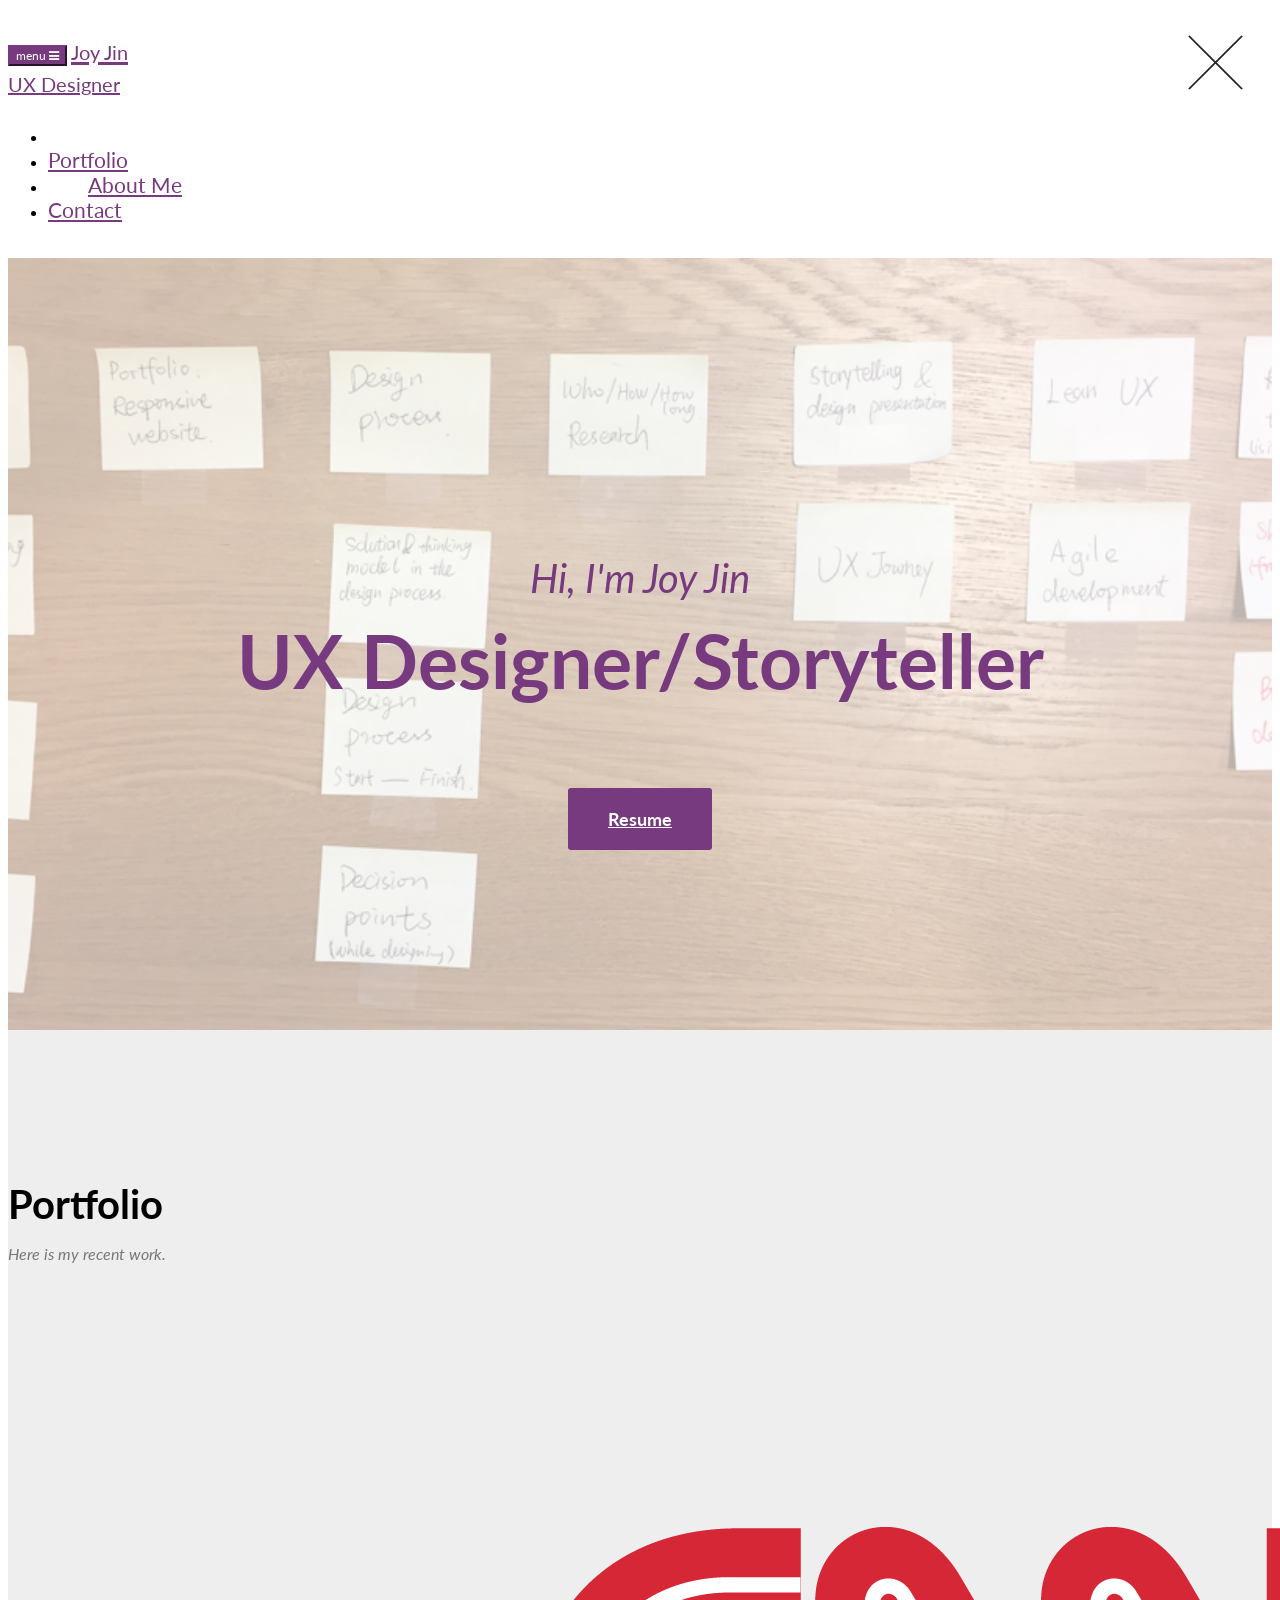
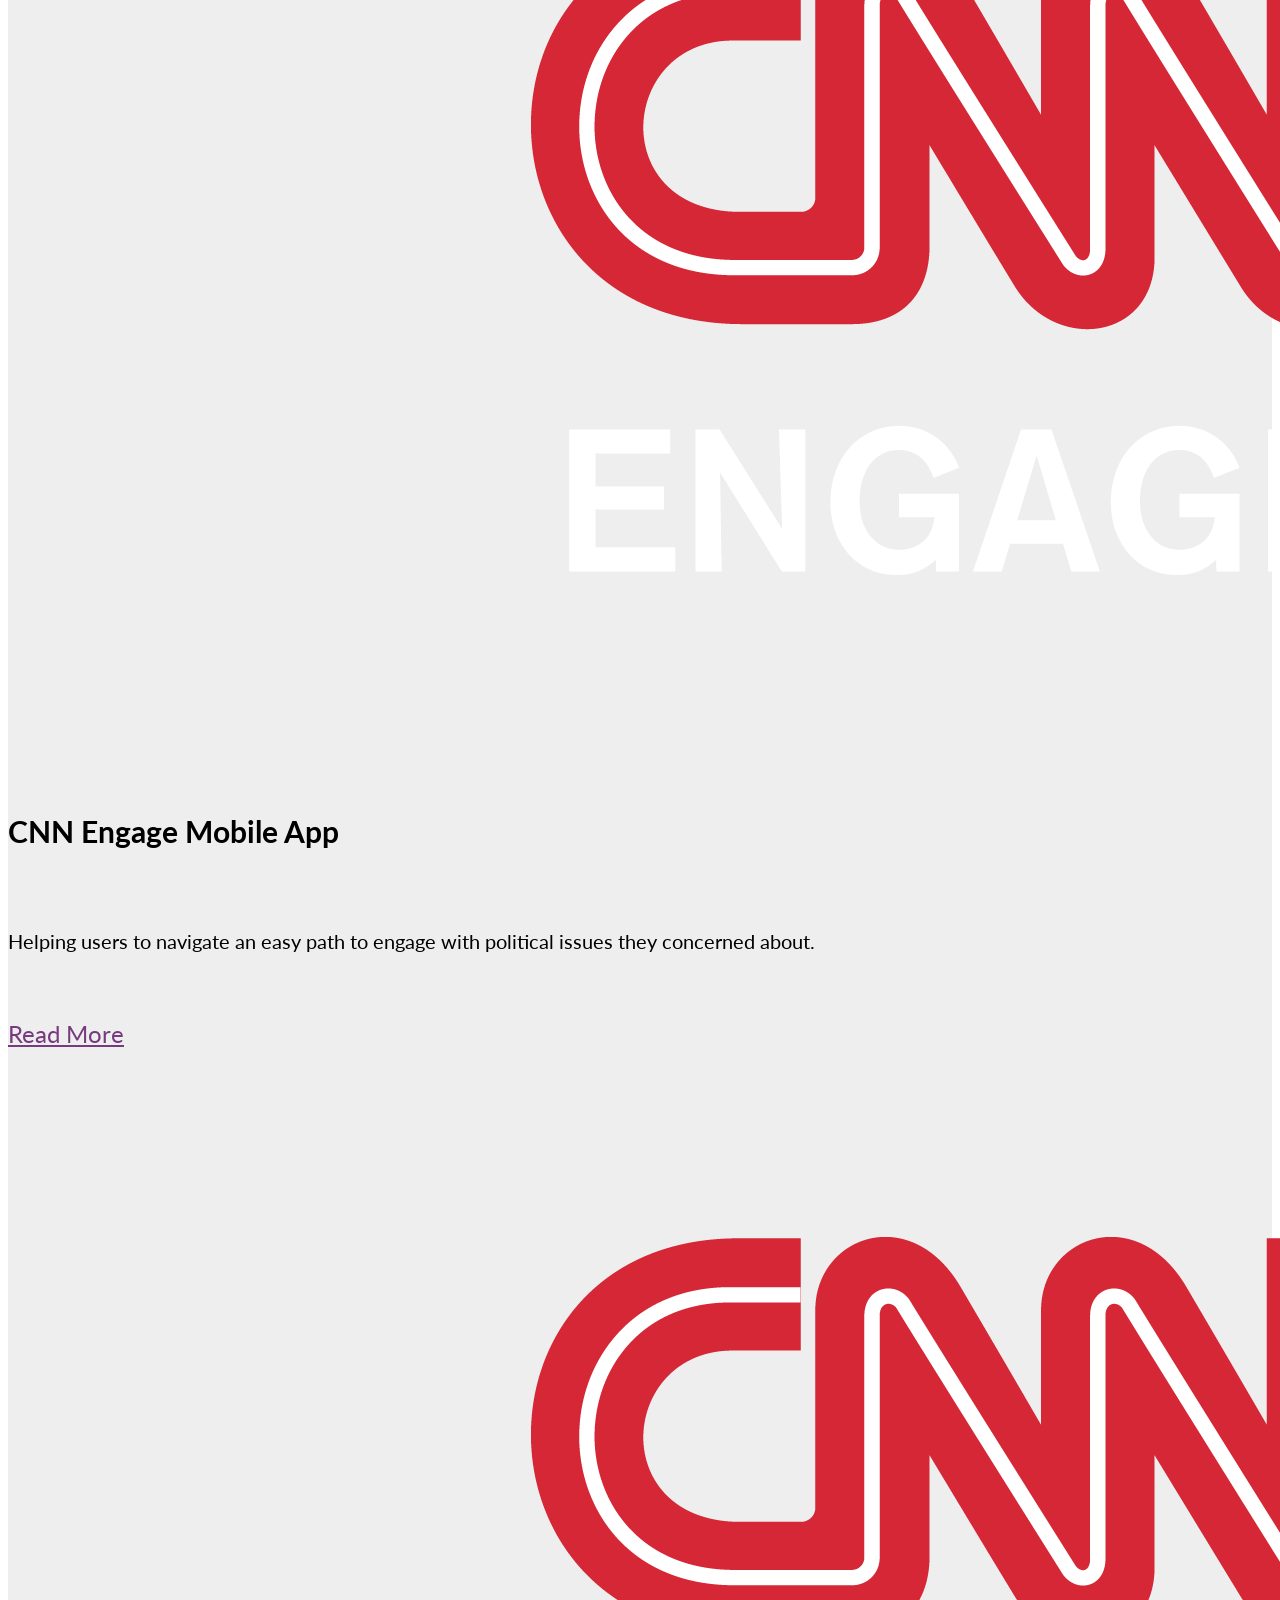
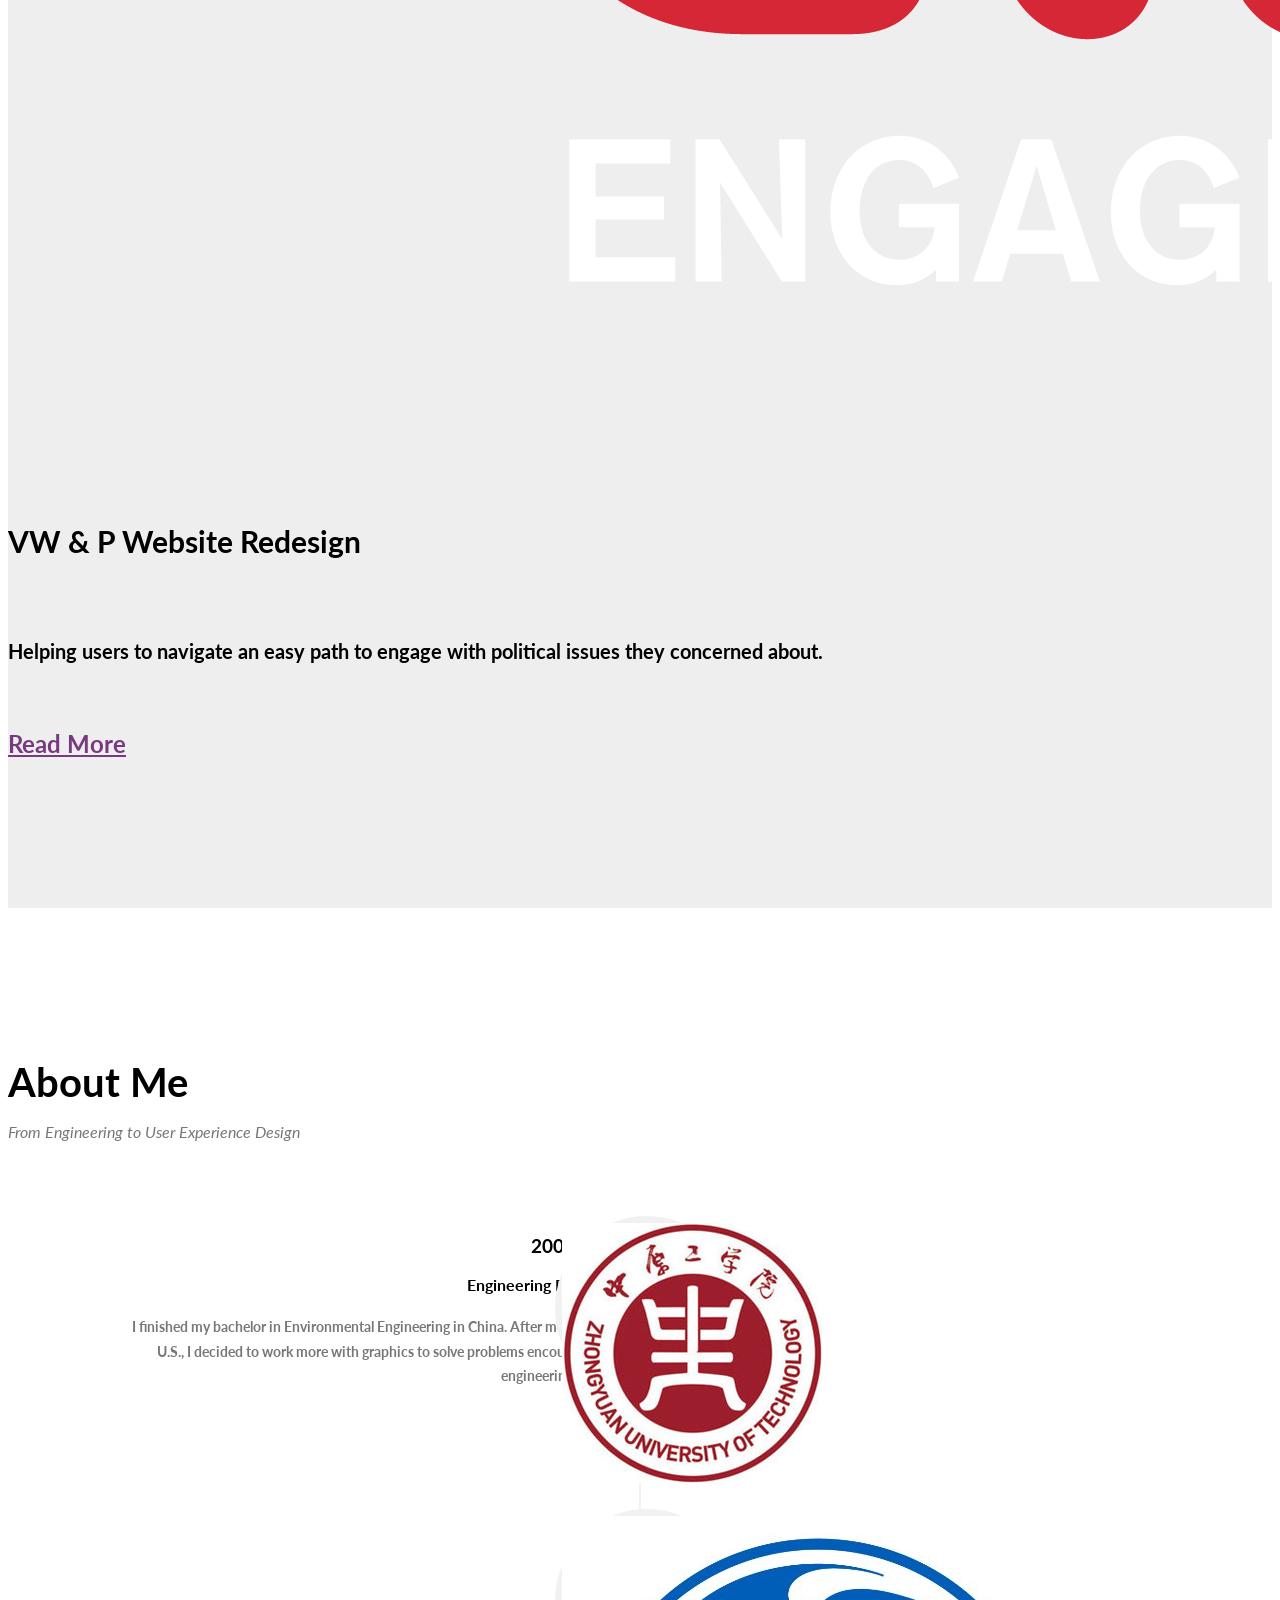
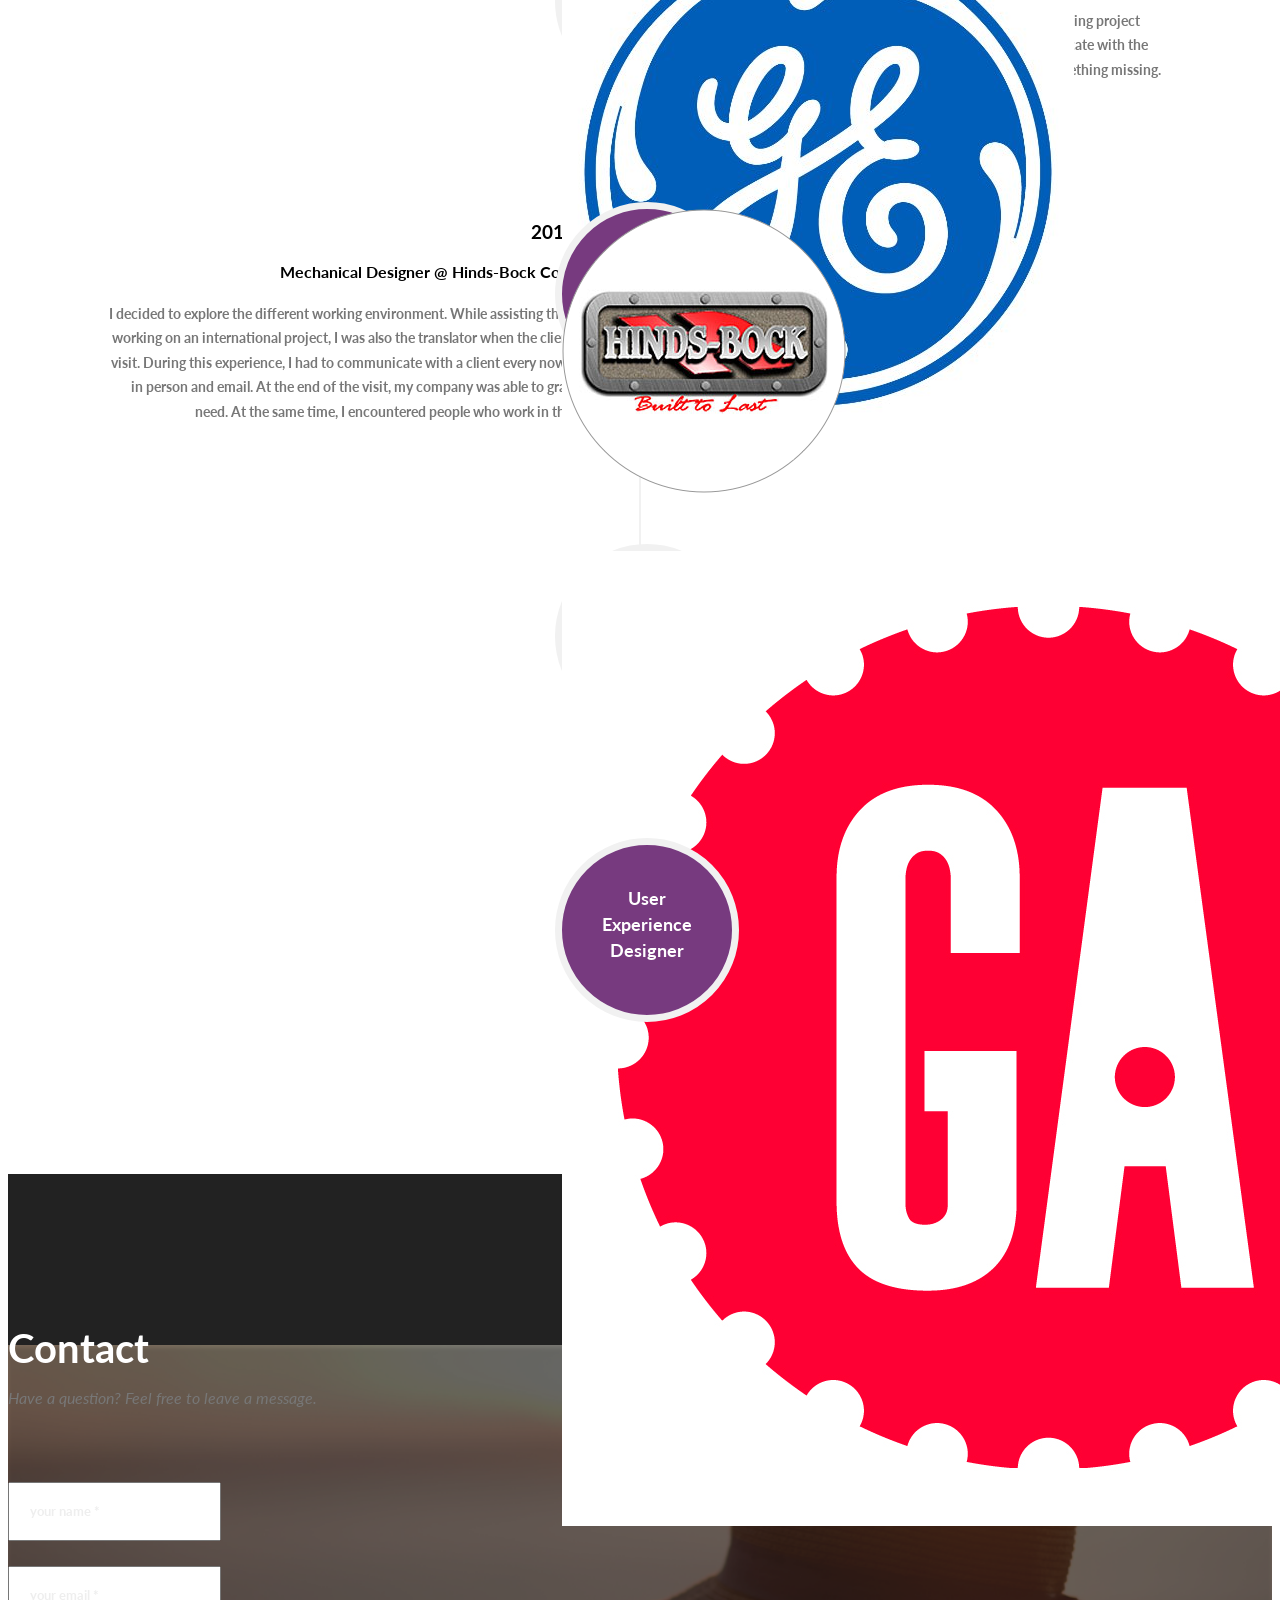
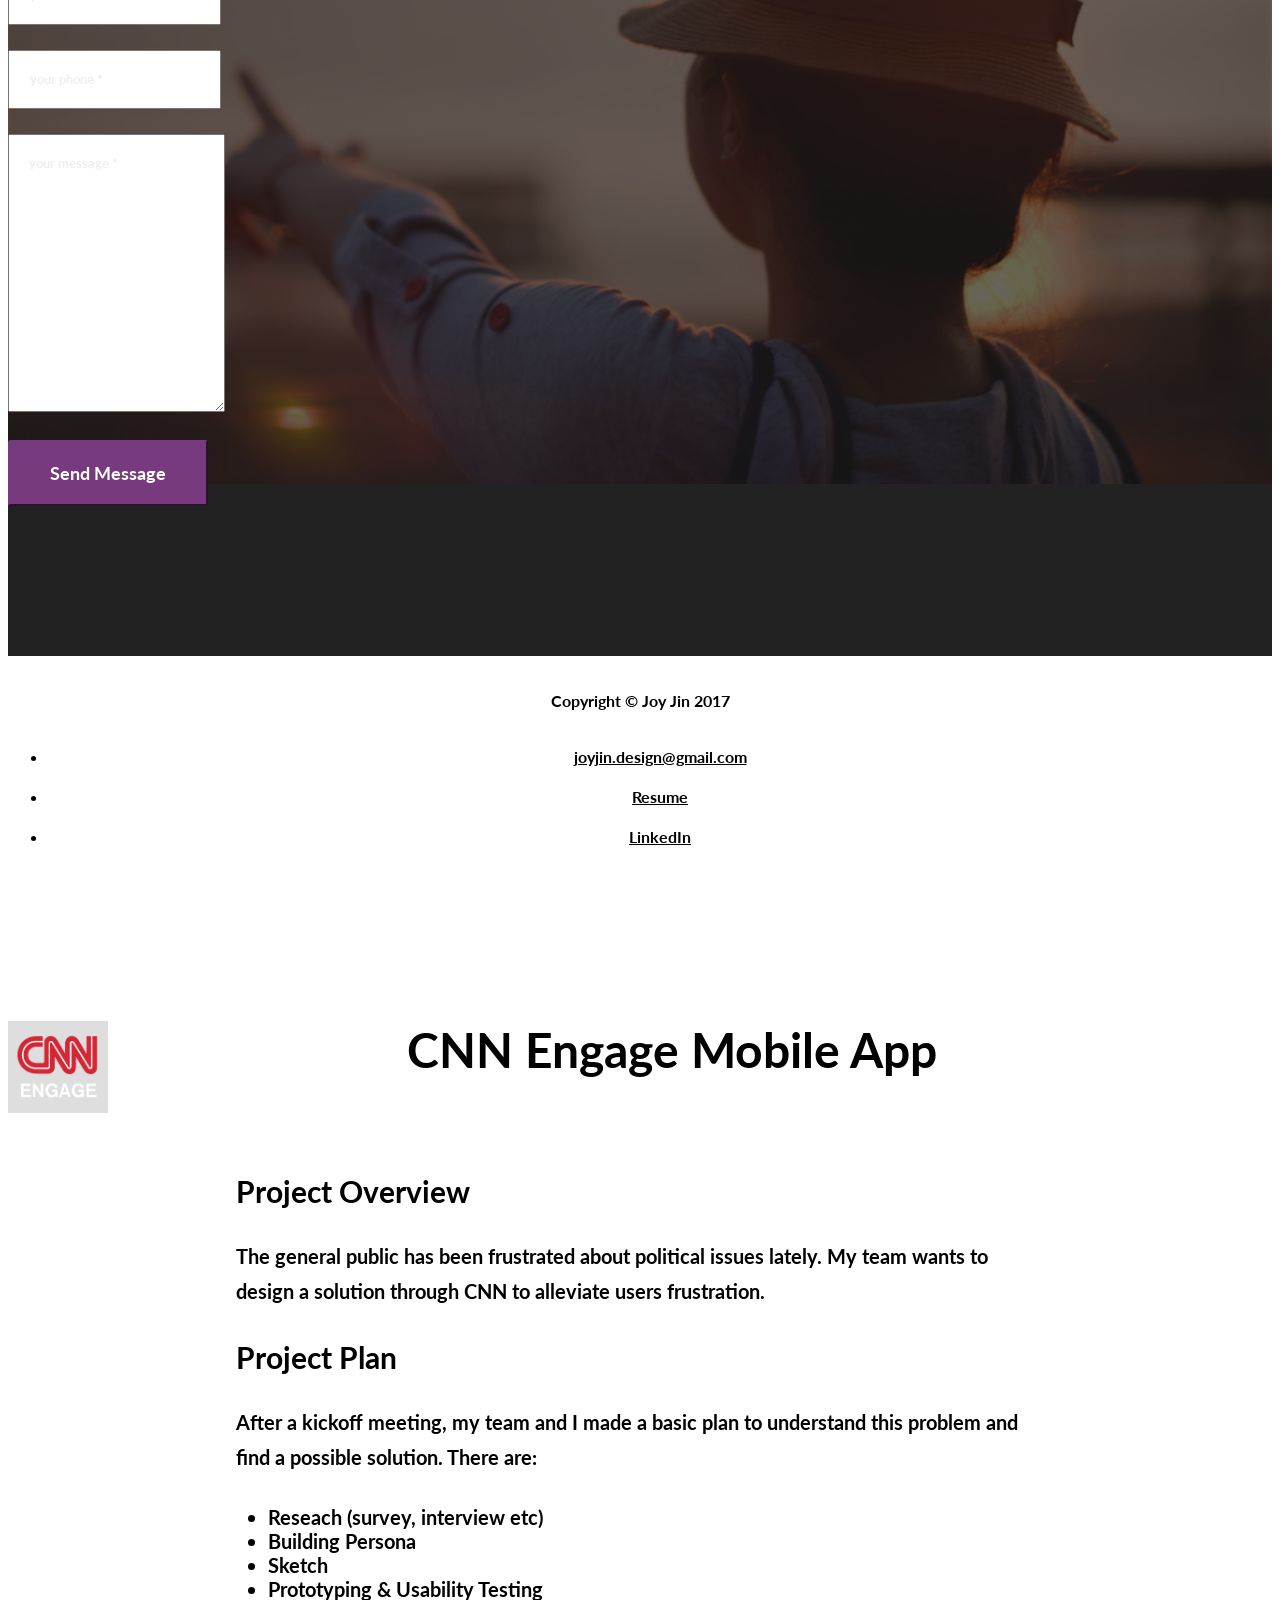
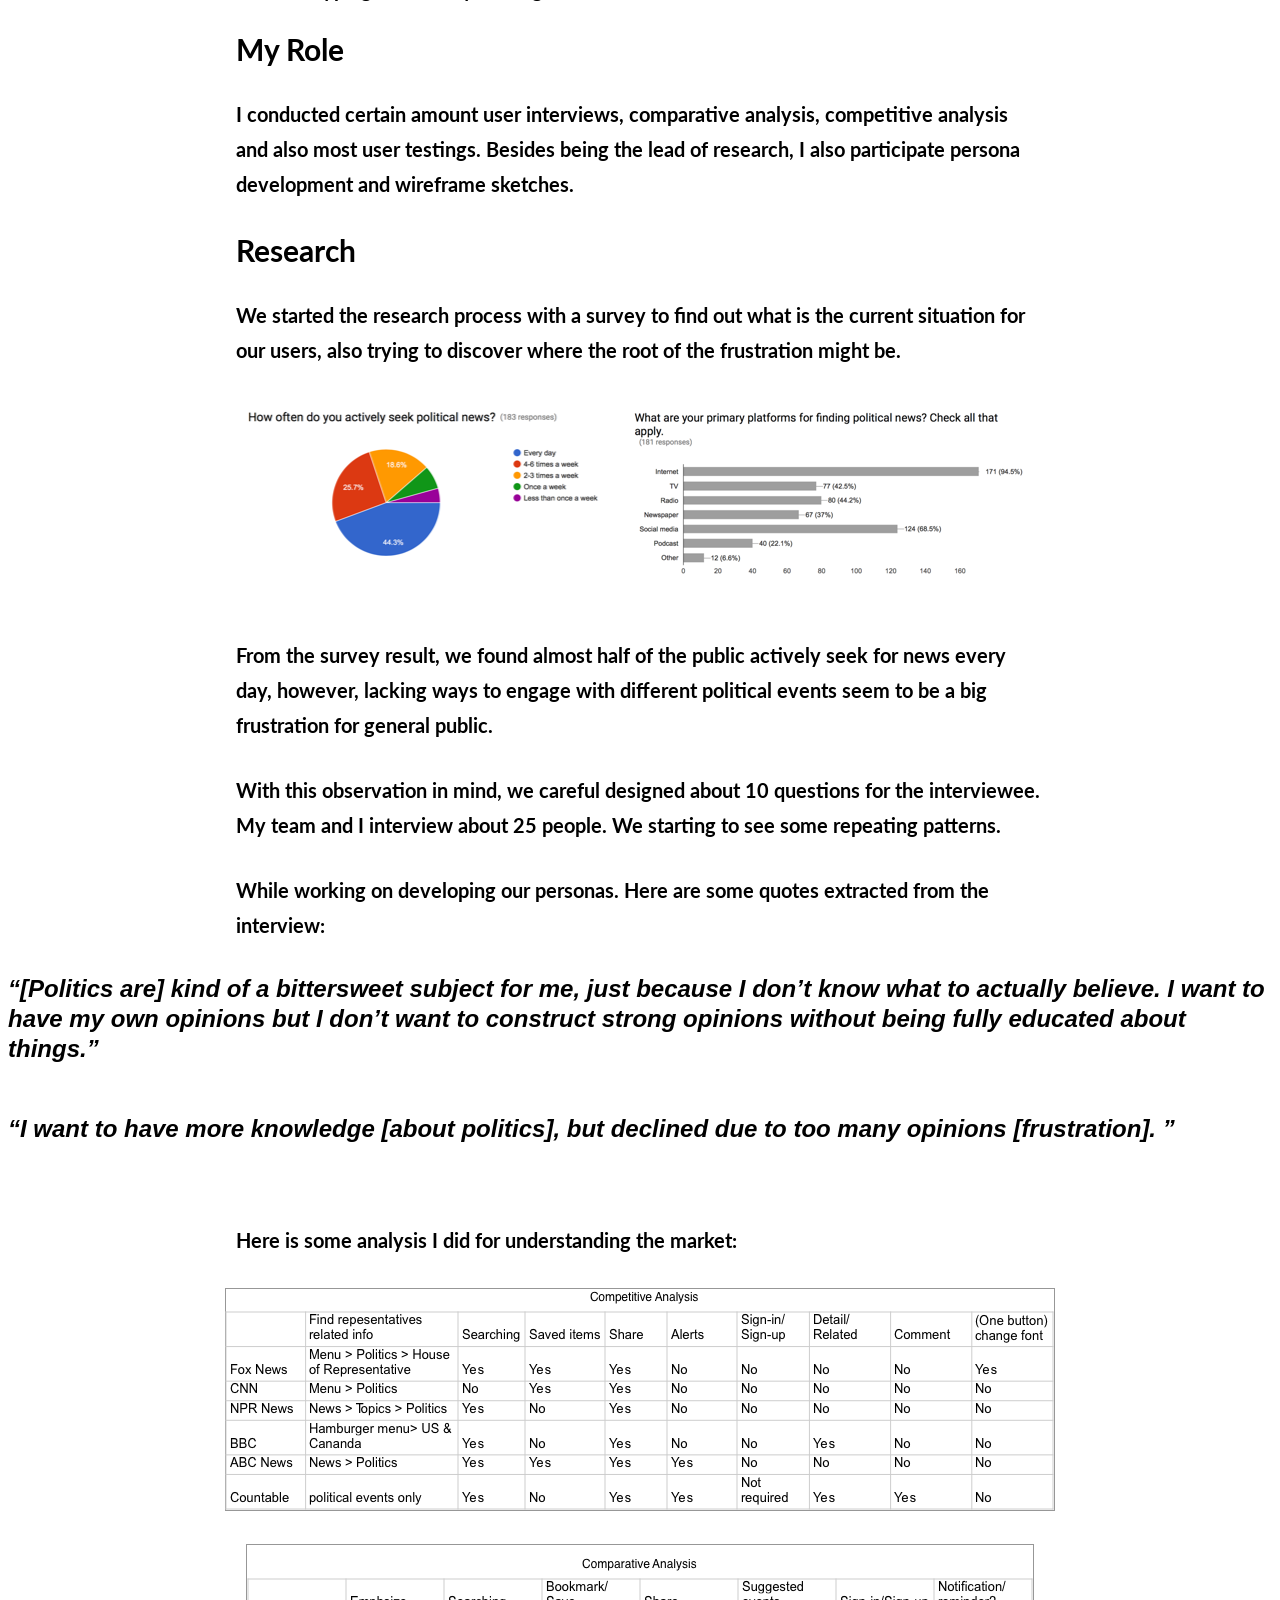
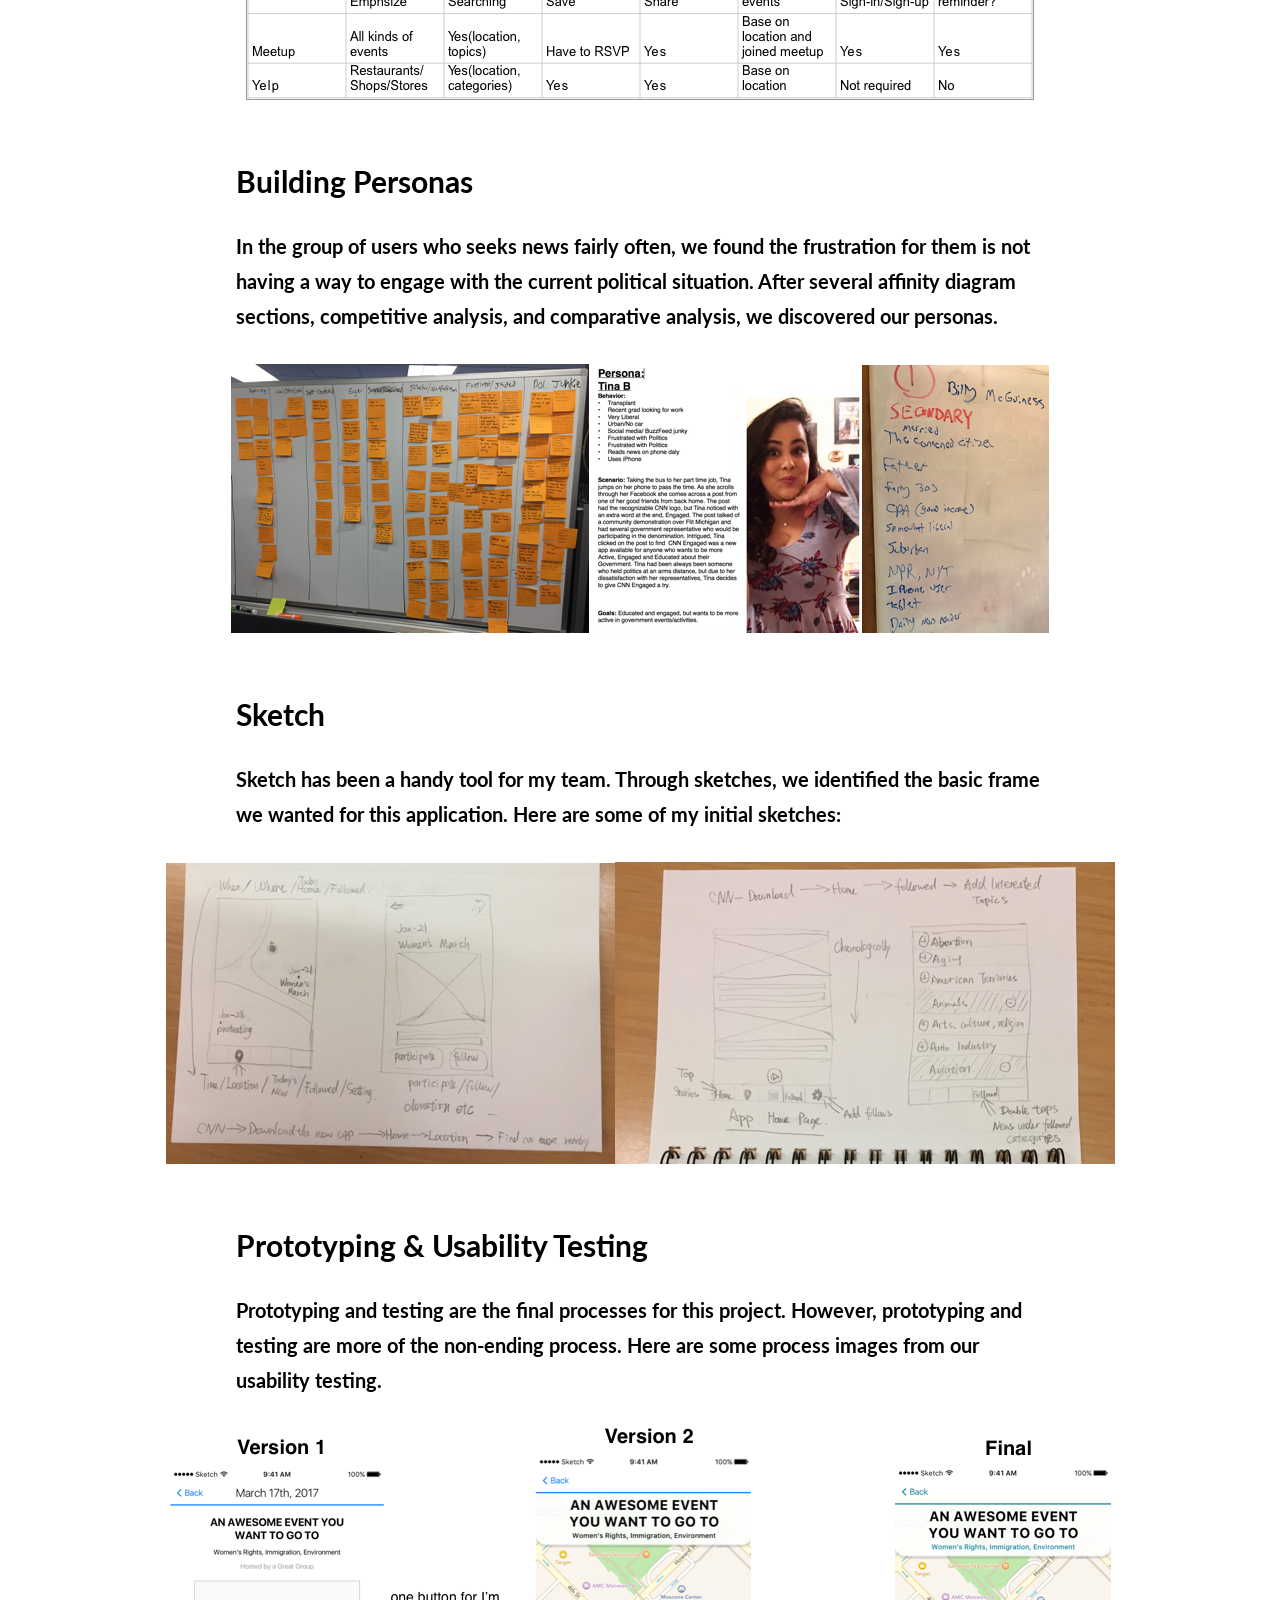
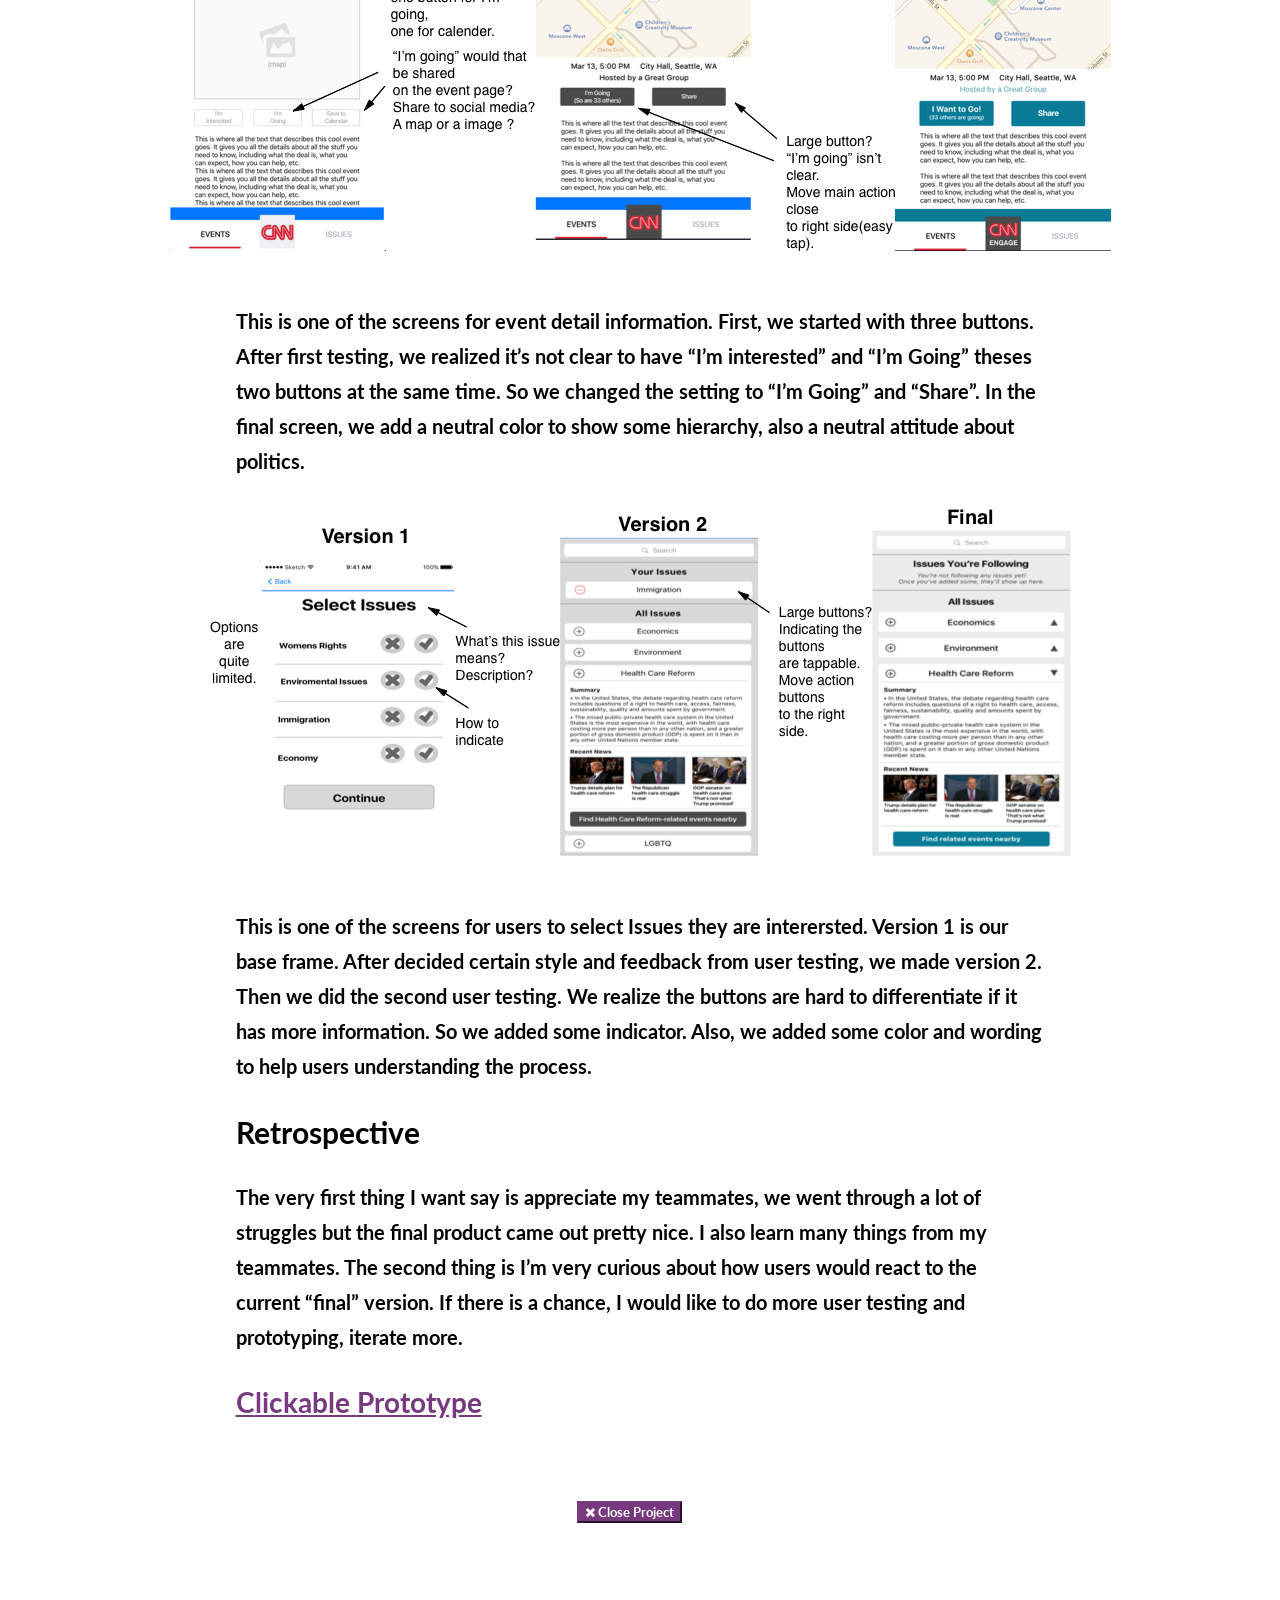
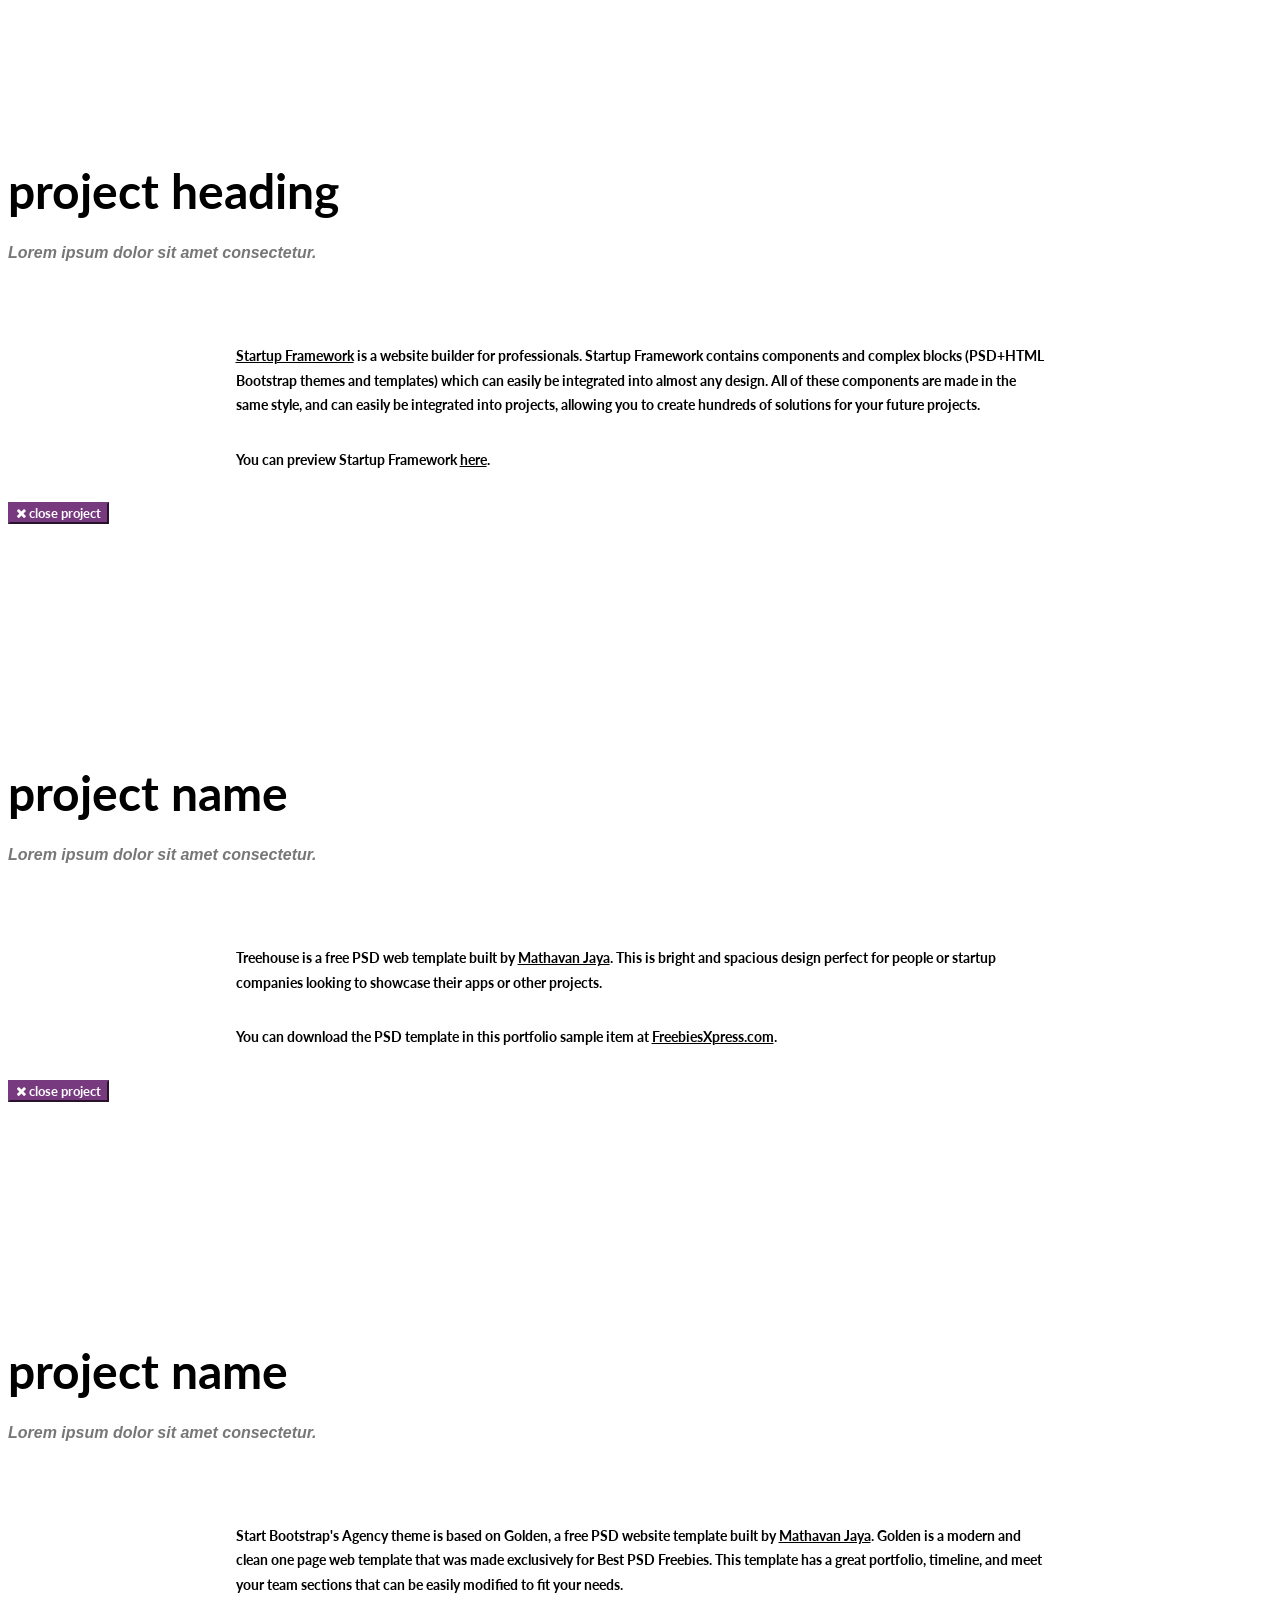
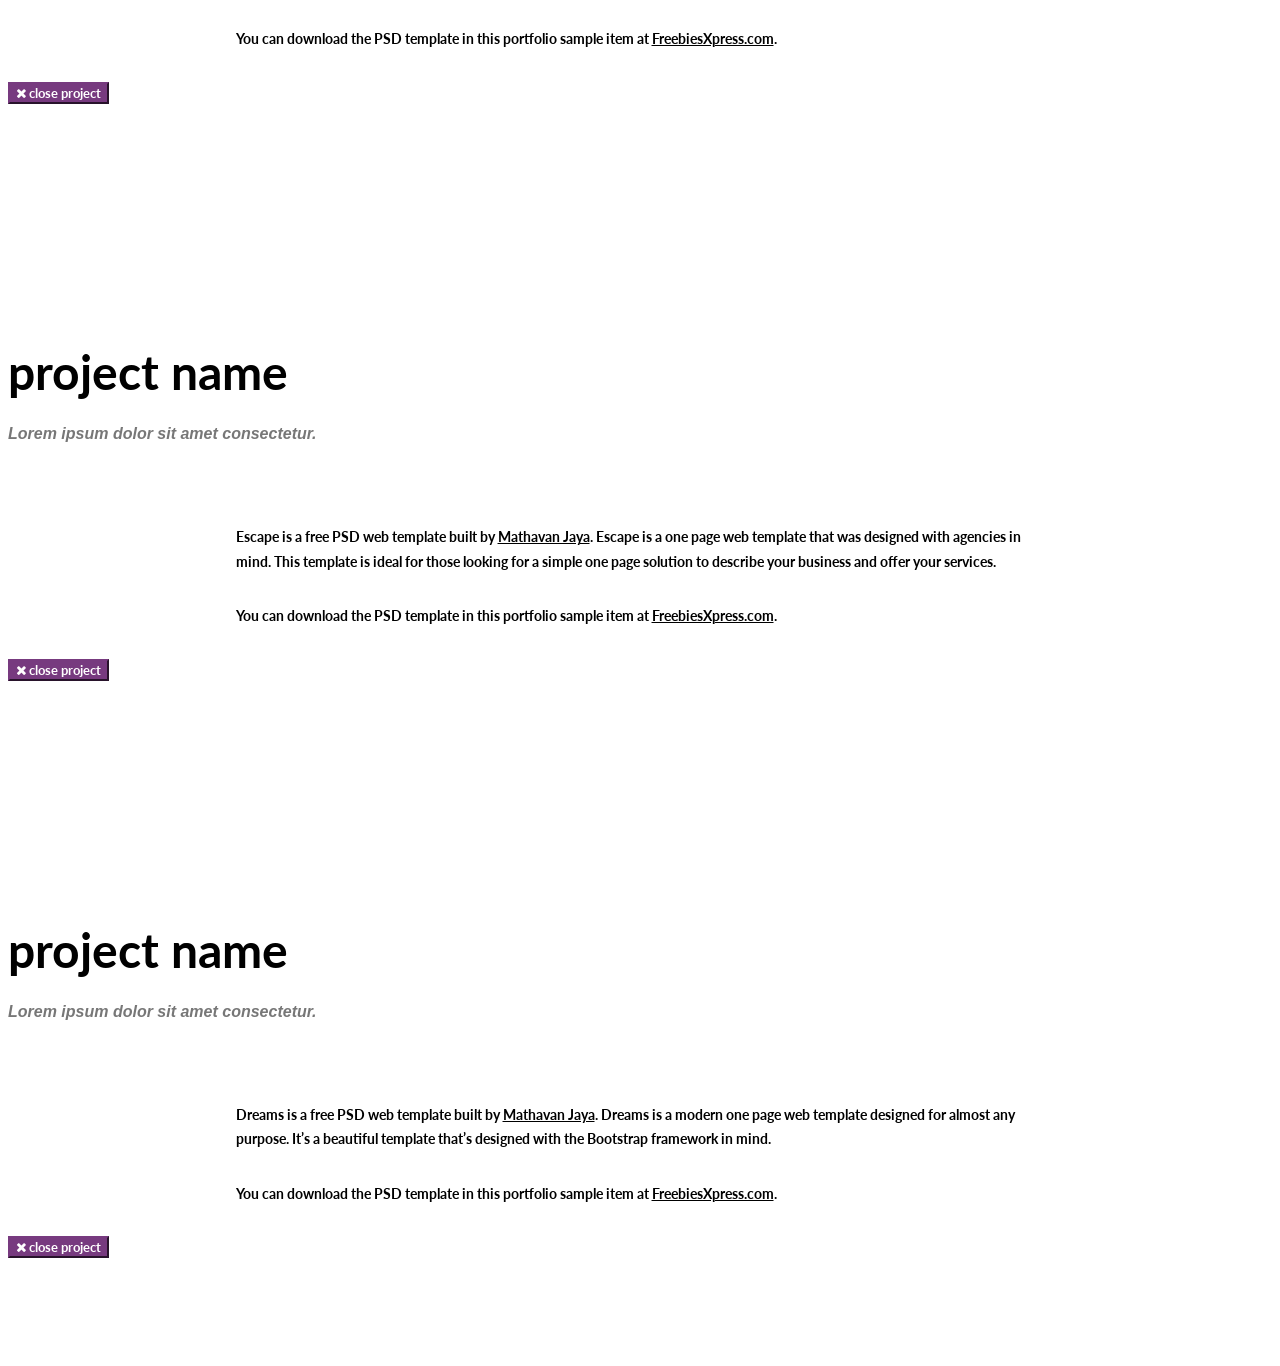
==== commit 76c484ca: "adding second link" ====
--- a/index.html
+++ b/index.html
@@ -104,7 +104,24 @@
                 <div>
                     <h2 class="engage"><b><span style="text-transform: uppercase; font-size: 30px">CNN</span> <span style="text-transform: uppercase">e</span>ngage <span style="text-transform: uppercase">m</span>obile <span style="text-transform: uppercase">A</span>pp</b></h2>
                     <p style="font-size: 20px; padding-top: 50px; padding-bottom: 40px"><span style="text-transform: uppercase">h</span>elping users to navigate an easy path to engage with political issues they concerned about.</p>
-                    <a href="p1.joyjin.design" class="portfolio-link" data-toggle="modal" style="color: #773A7F; font-size: 24px"><span style="text-transform: uppercase">r</span>ead <span style="text-transform: uppercase">m</span>ore</a>
+                    <a href="http://p1.joyjin.design" class="portfolio-link" data-toggle="modal" style="color: #773A7F; font-size: 24px"><span style="text-transform: uppercase">r</span>ead <span style="text-transform: uppercase">m</span>ore</a>
+                </div>
+            </div>
+            <div class="row">
+                <div class="col-md-4 col-sm-6 portfolio-item">
+                    <a href="http://p1.joyjin.design" class="portfolio-link" data-toggle="modal">
+                        <div class="portfolio-hover">
+                            <div class="portfolio-hover-content">
+                                <i class="fa fa-plus fa-3x"></i>
+                            </div>
+                        </div>
+                        <img src="img/portfolio/cnn.png" class="img-responsive" alt="">
+                    </a>
+                </div>
+                <div>
+                    <h2 class="engage"><b><span style="text-transform: uppercase; font-size: 30px">VW & P</span> <span style="text-transform: uppercase">w</span>ebsite <span style="text-transform: uppercase">r</span>edesign</h2>
+                    <p style="font-size: 20px; padding-top: 50px; padding-bottom: 40px"><span style="text-transform: uppercase">h</span>elping users to navigate an easy path to engage with political issues they concerned about.</p>
+                    <a href="http://p2.joyjin.design" class="portfolio-link" data-toggle="modal" style="color: #773A7F; font-size: 24px"><span style="text-transform: uppercase">r</span>ead <span style="text-transform: uppercase">m</span>ore</a>
                 </div>
             </div>
         </div>
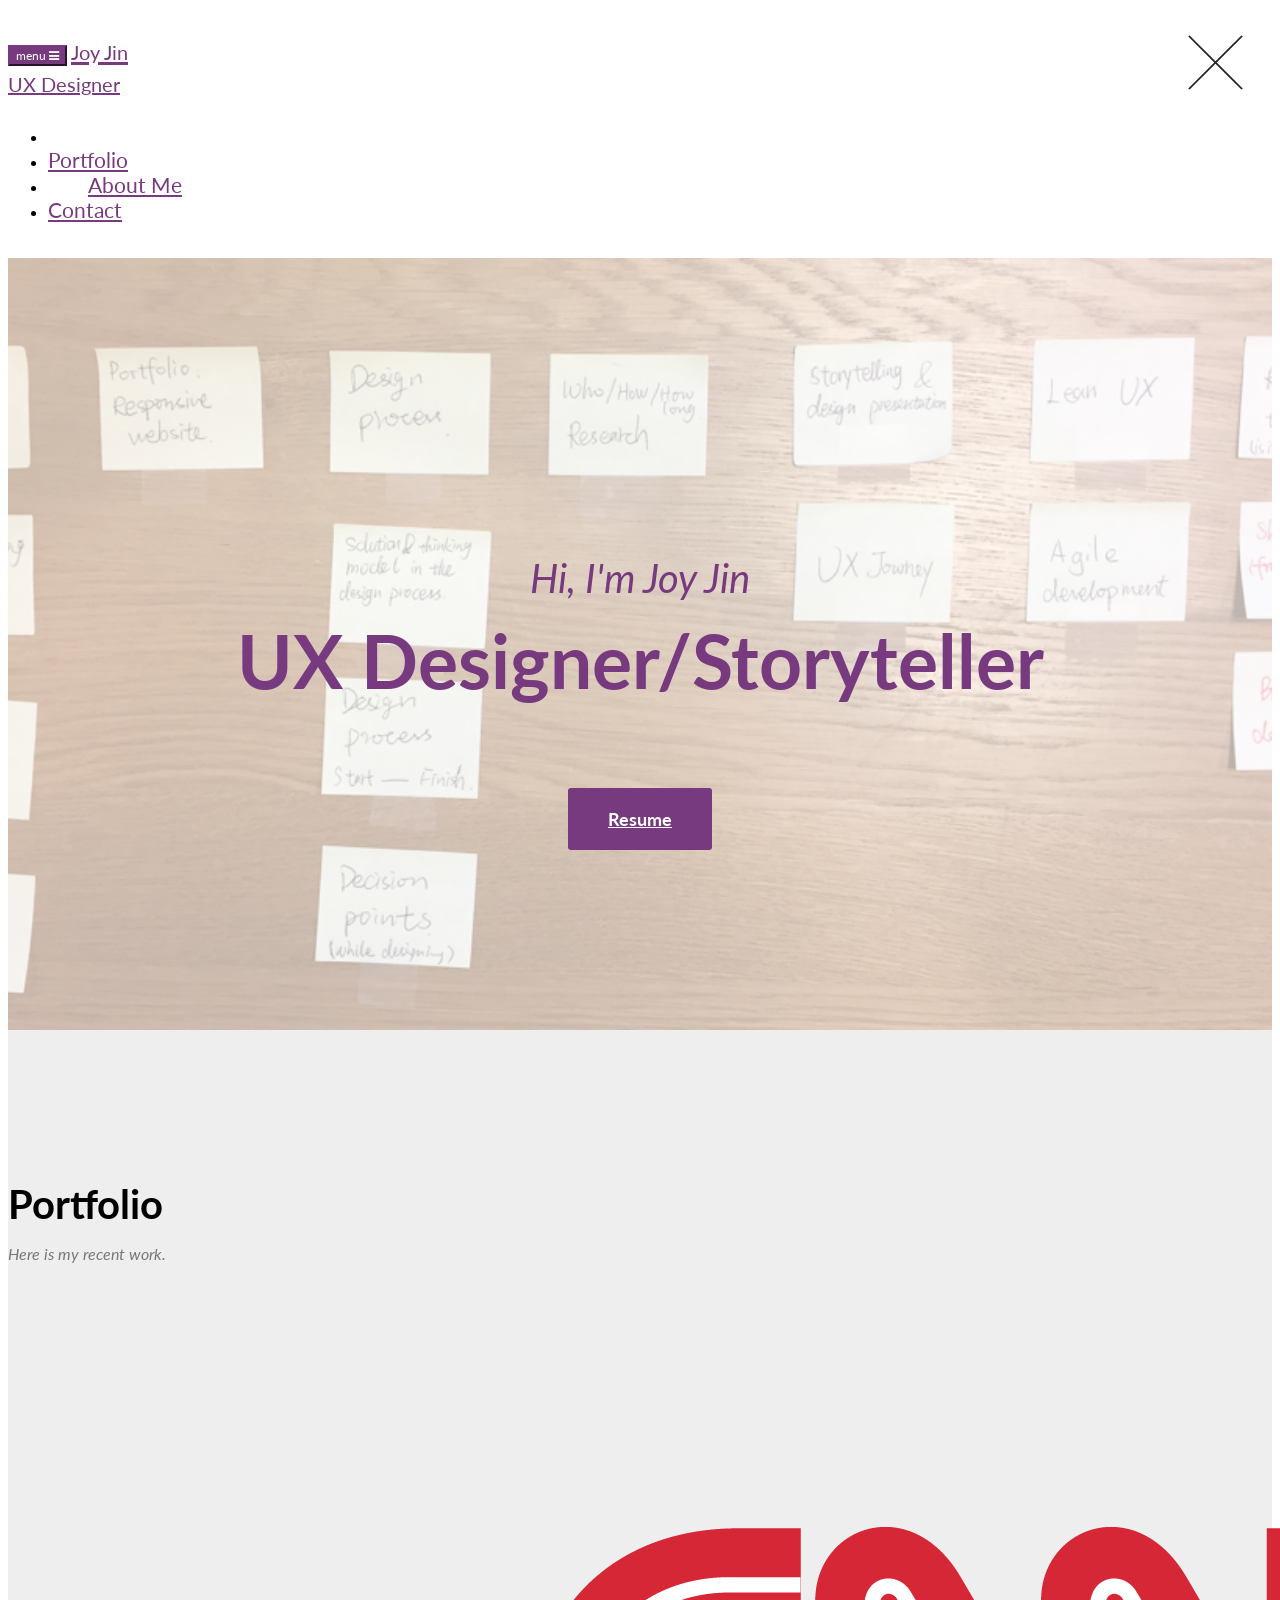
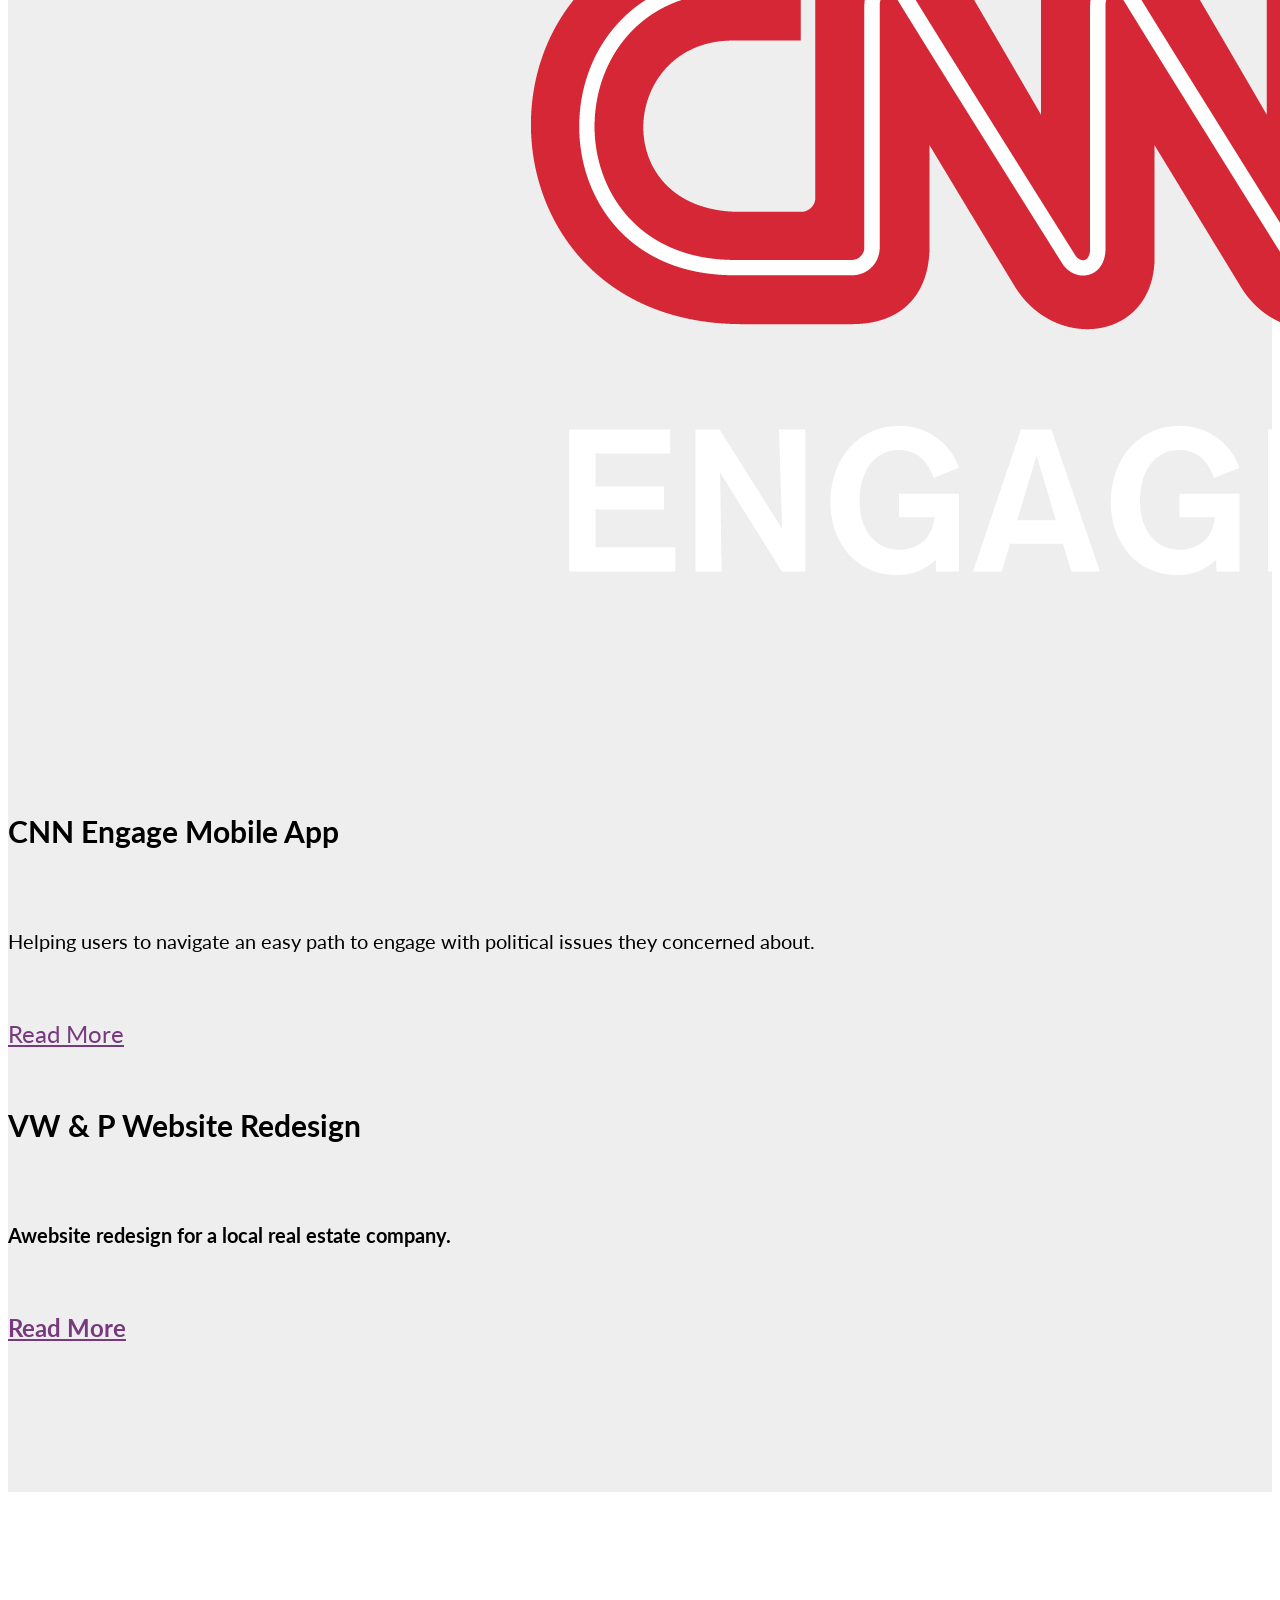
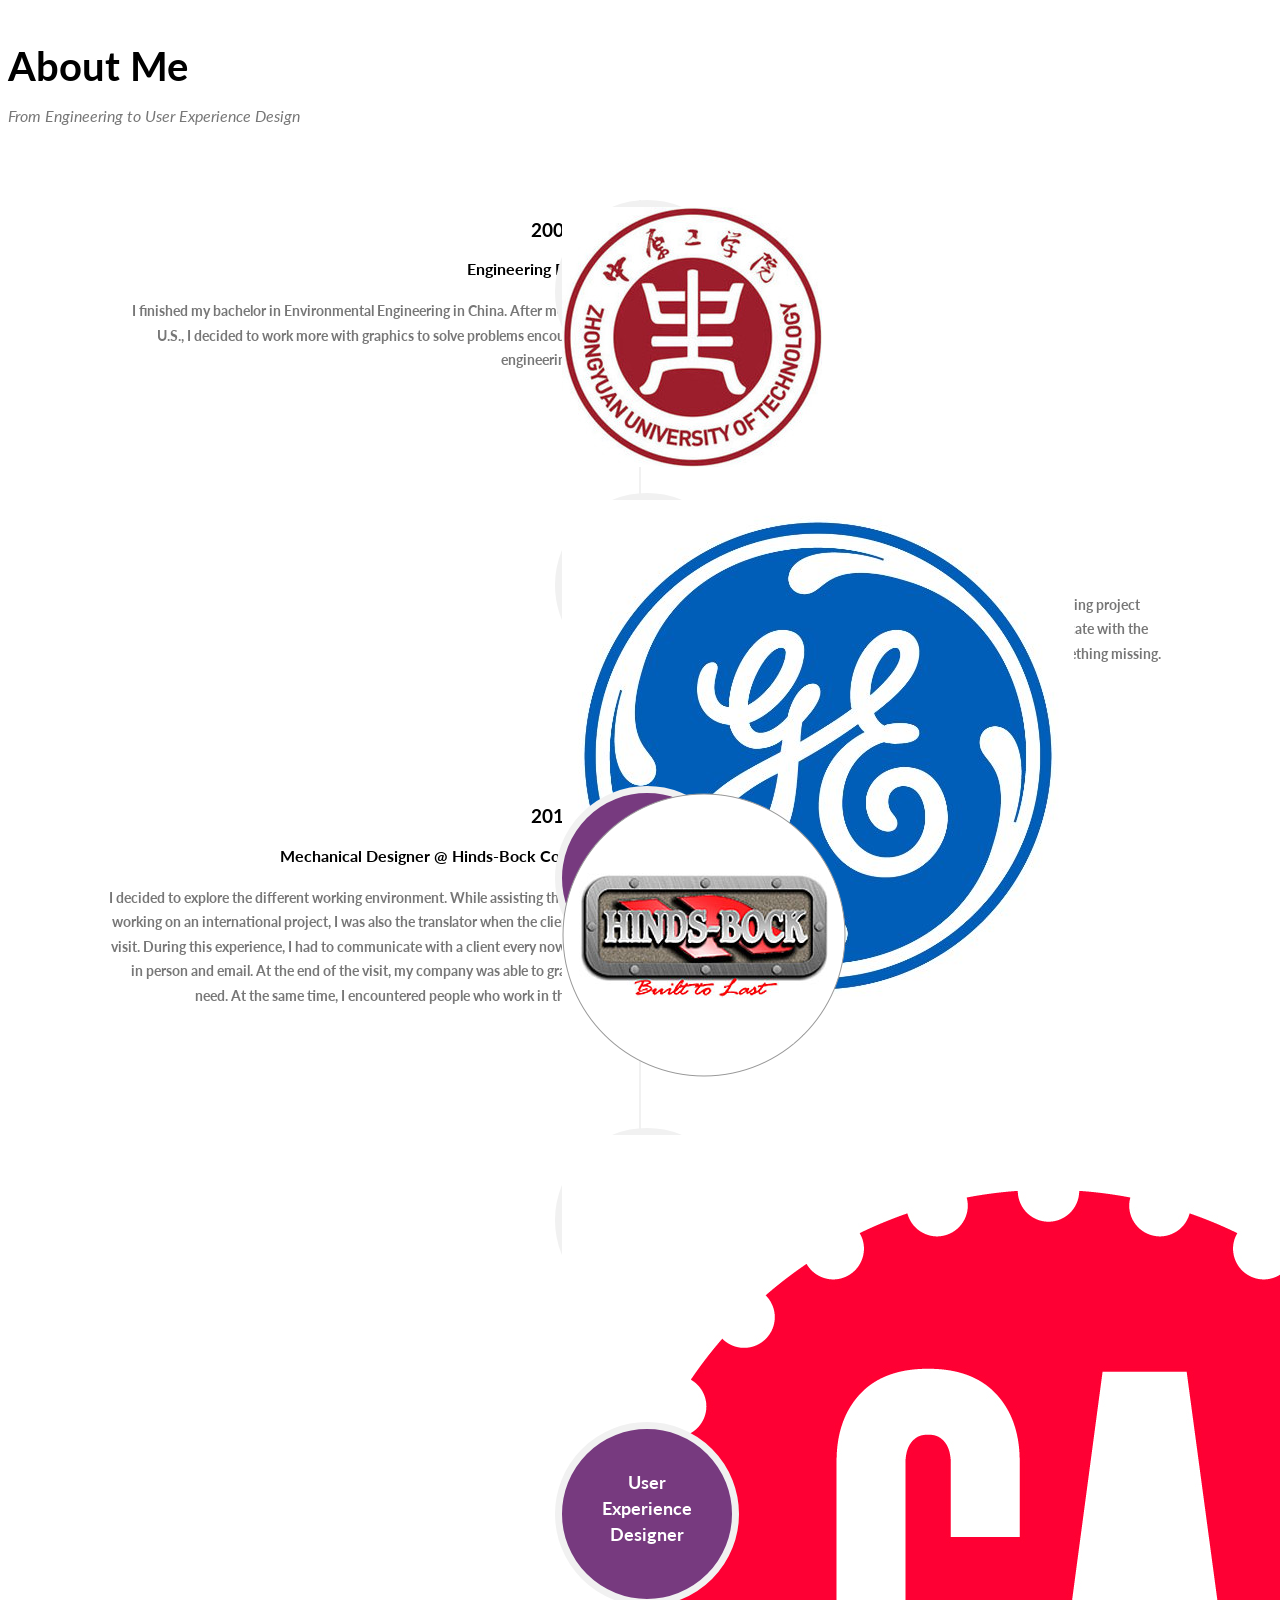
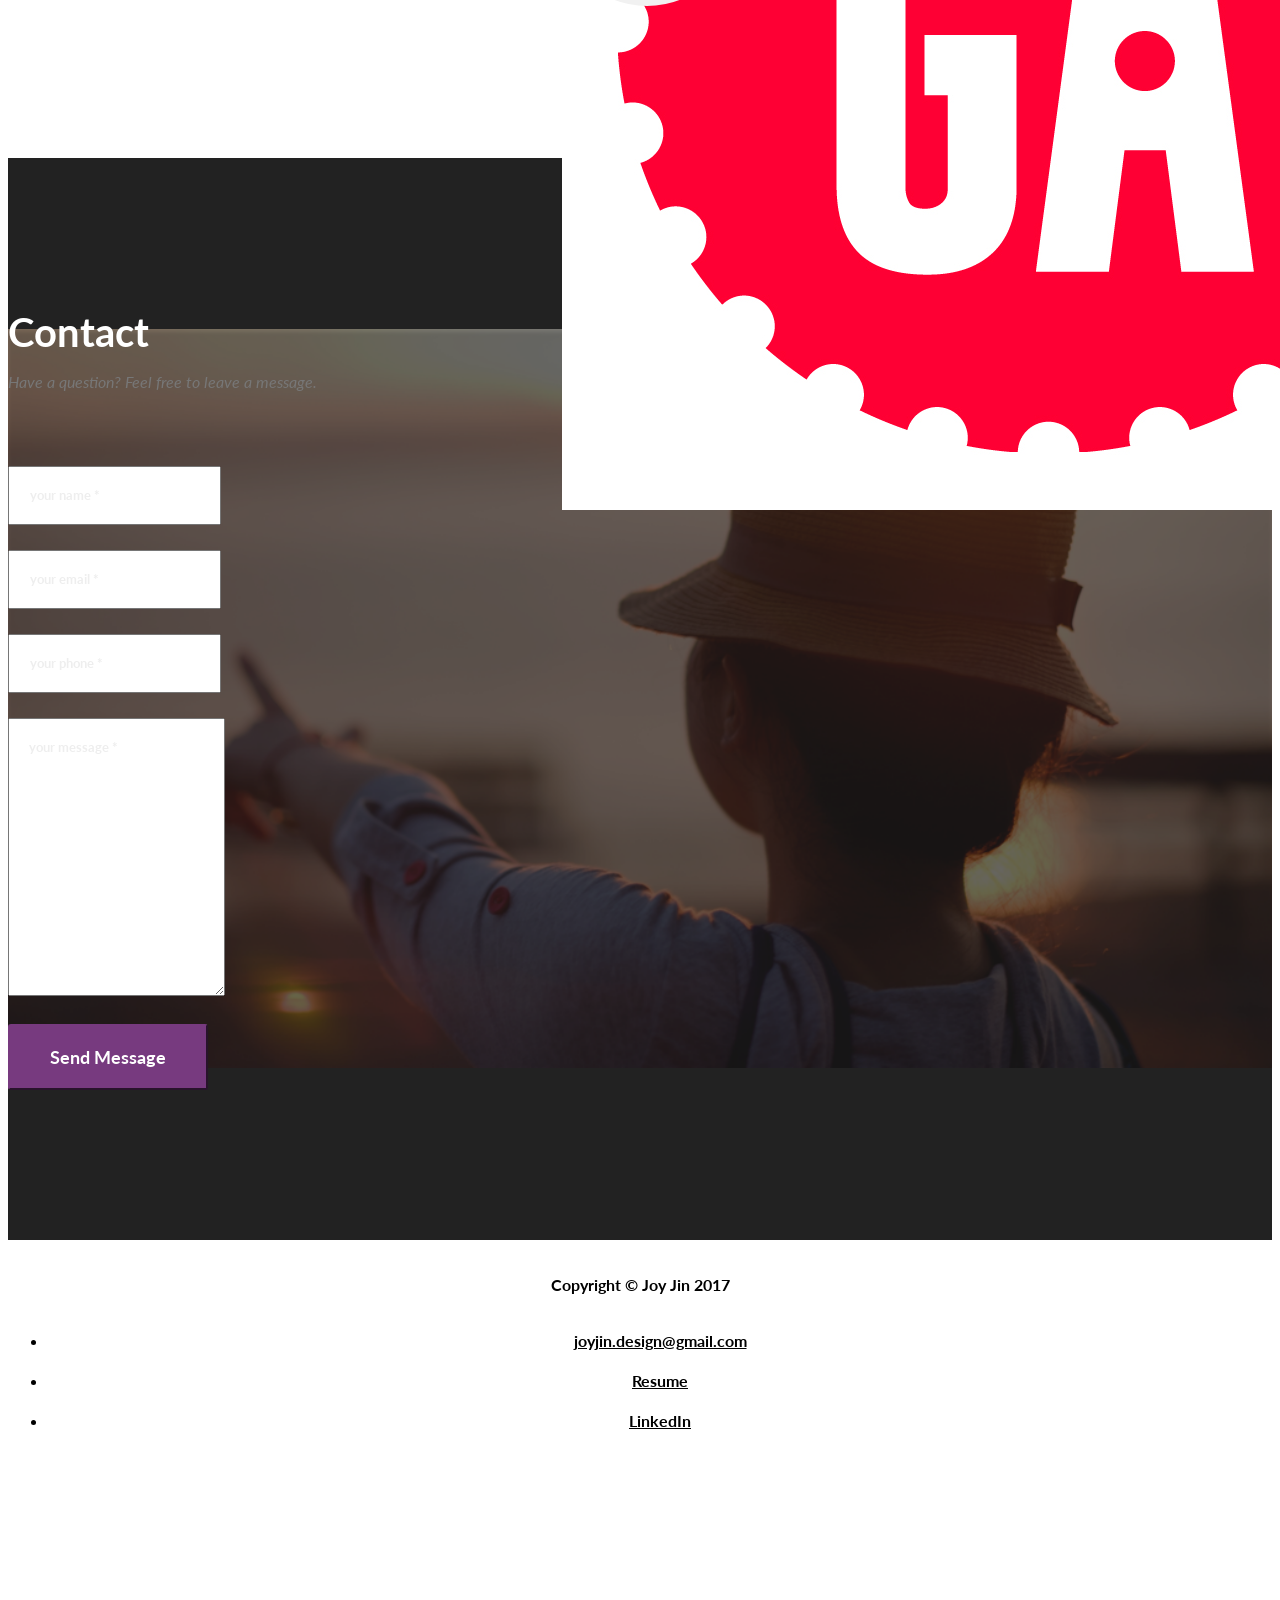
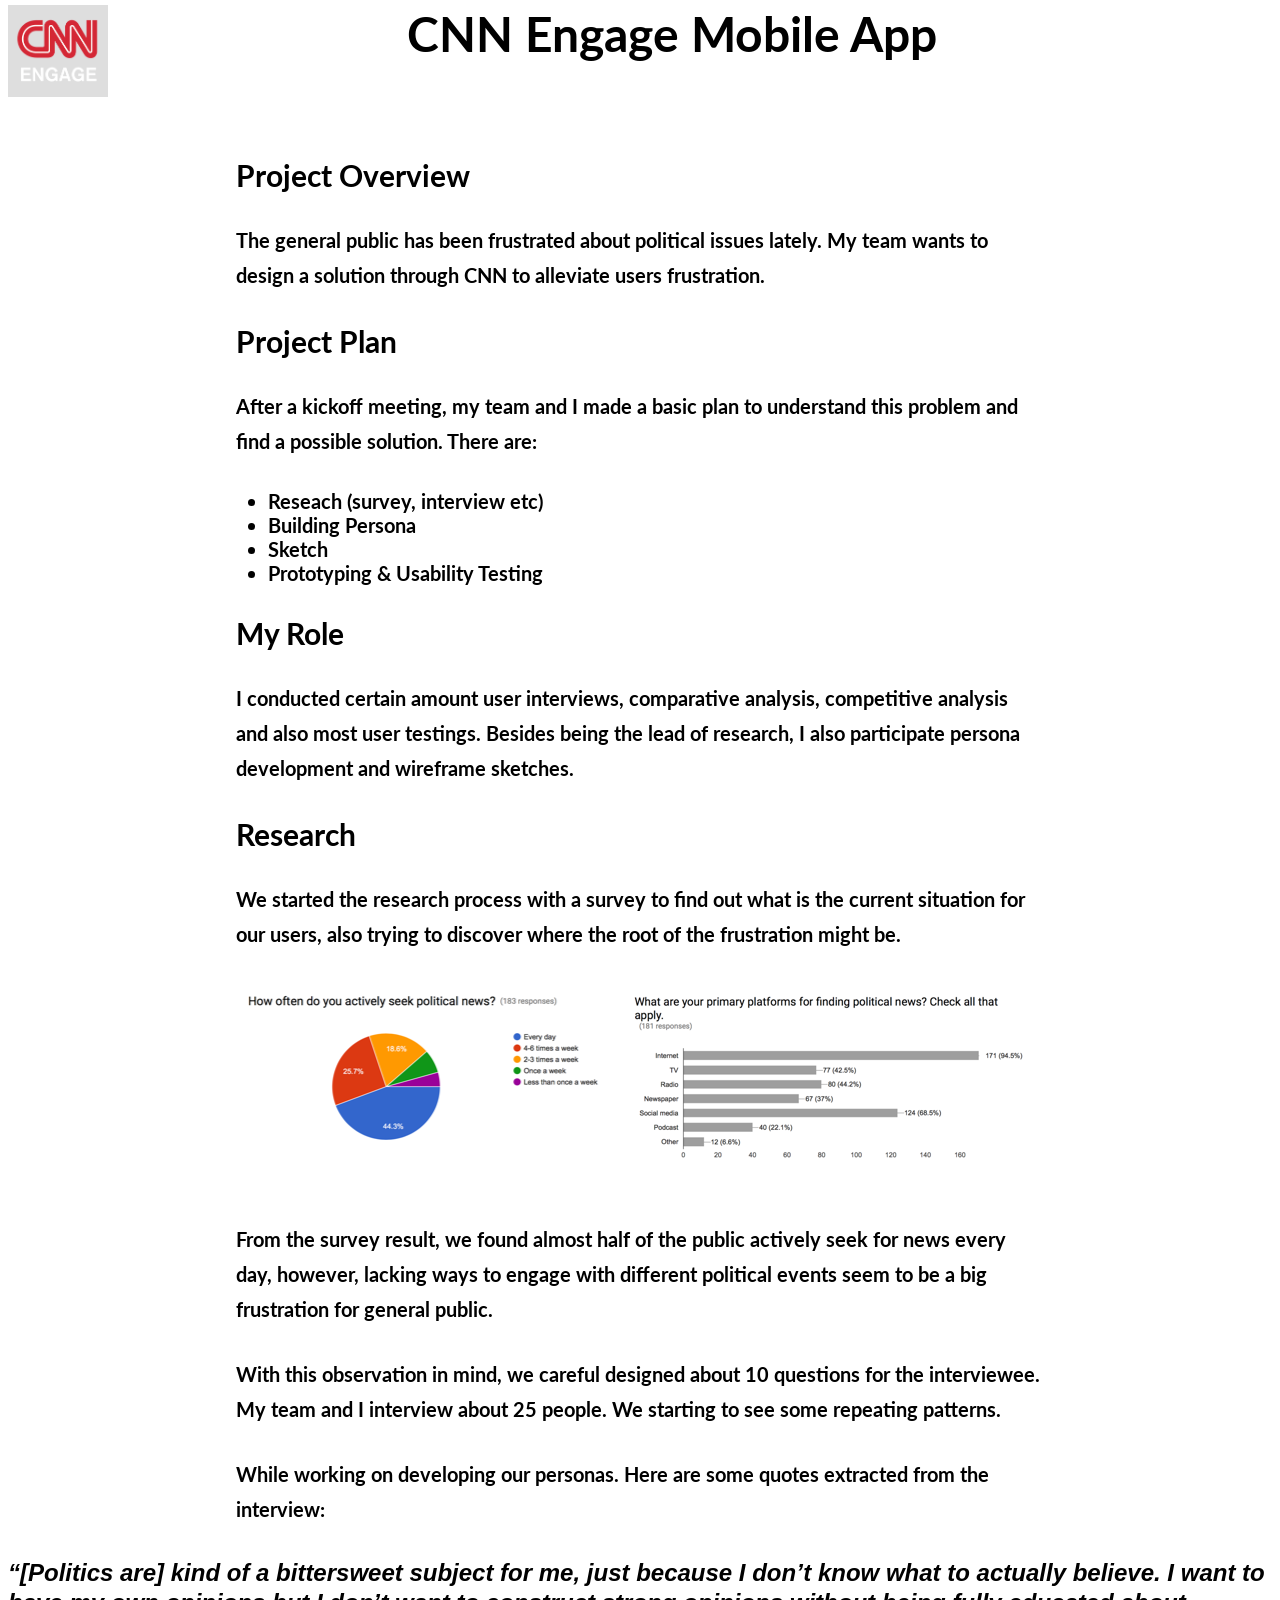
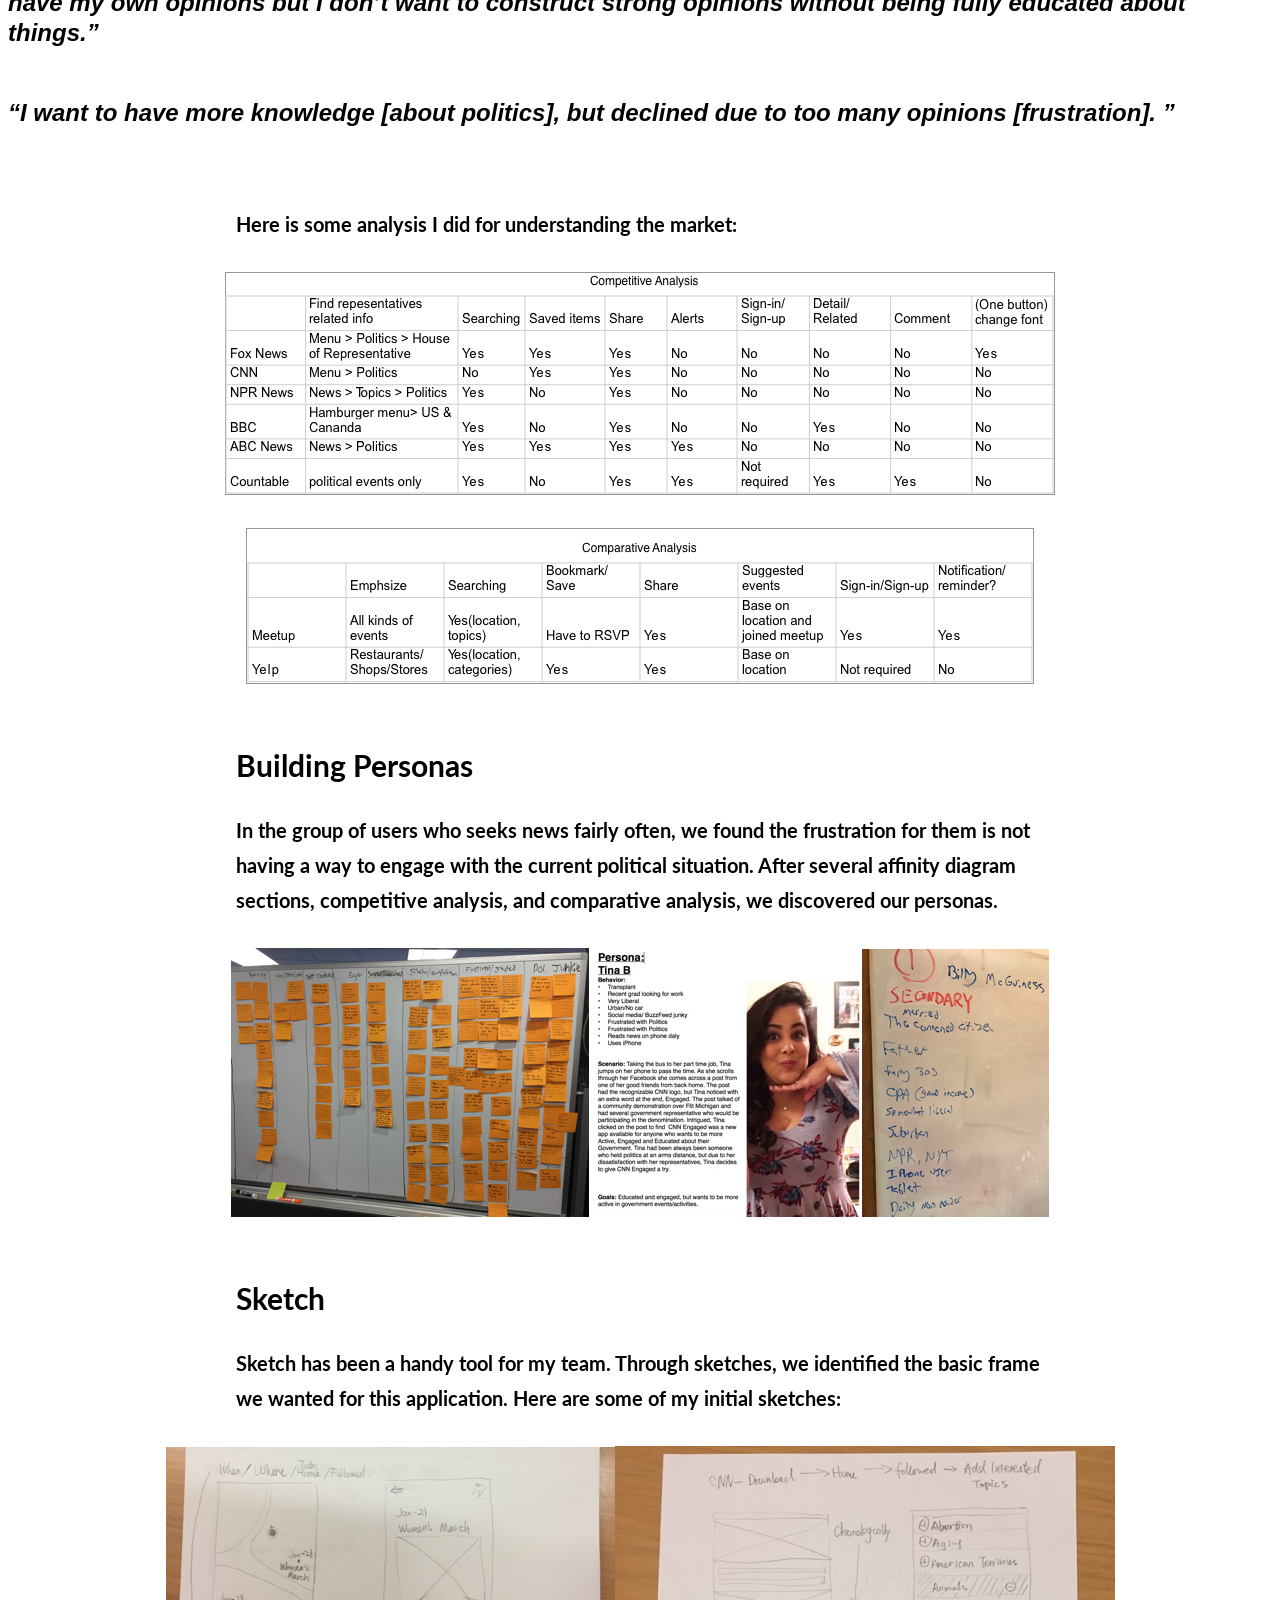
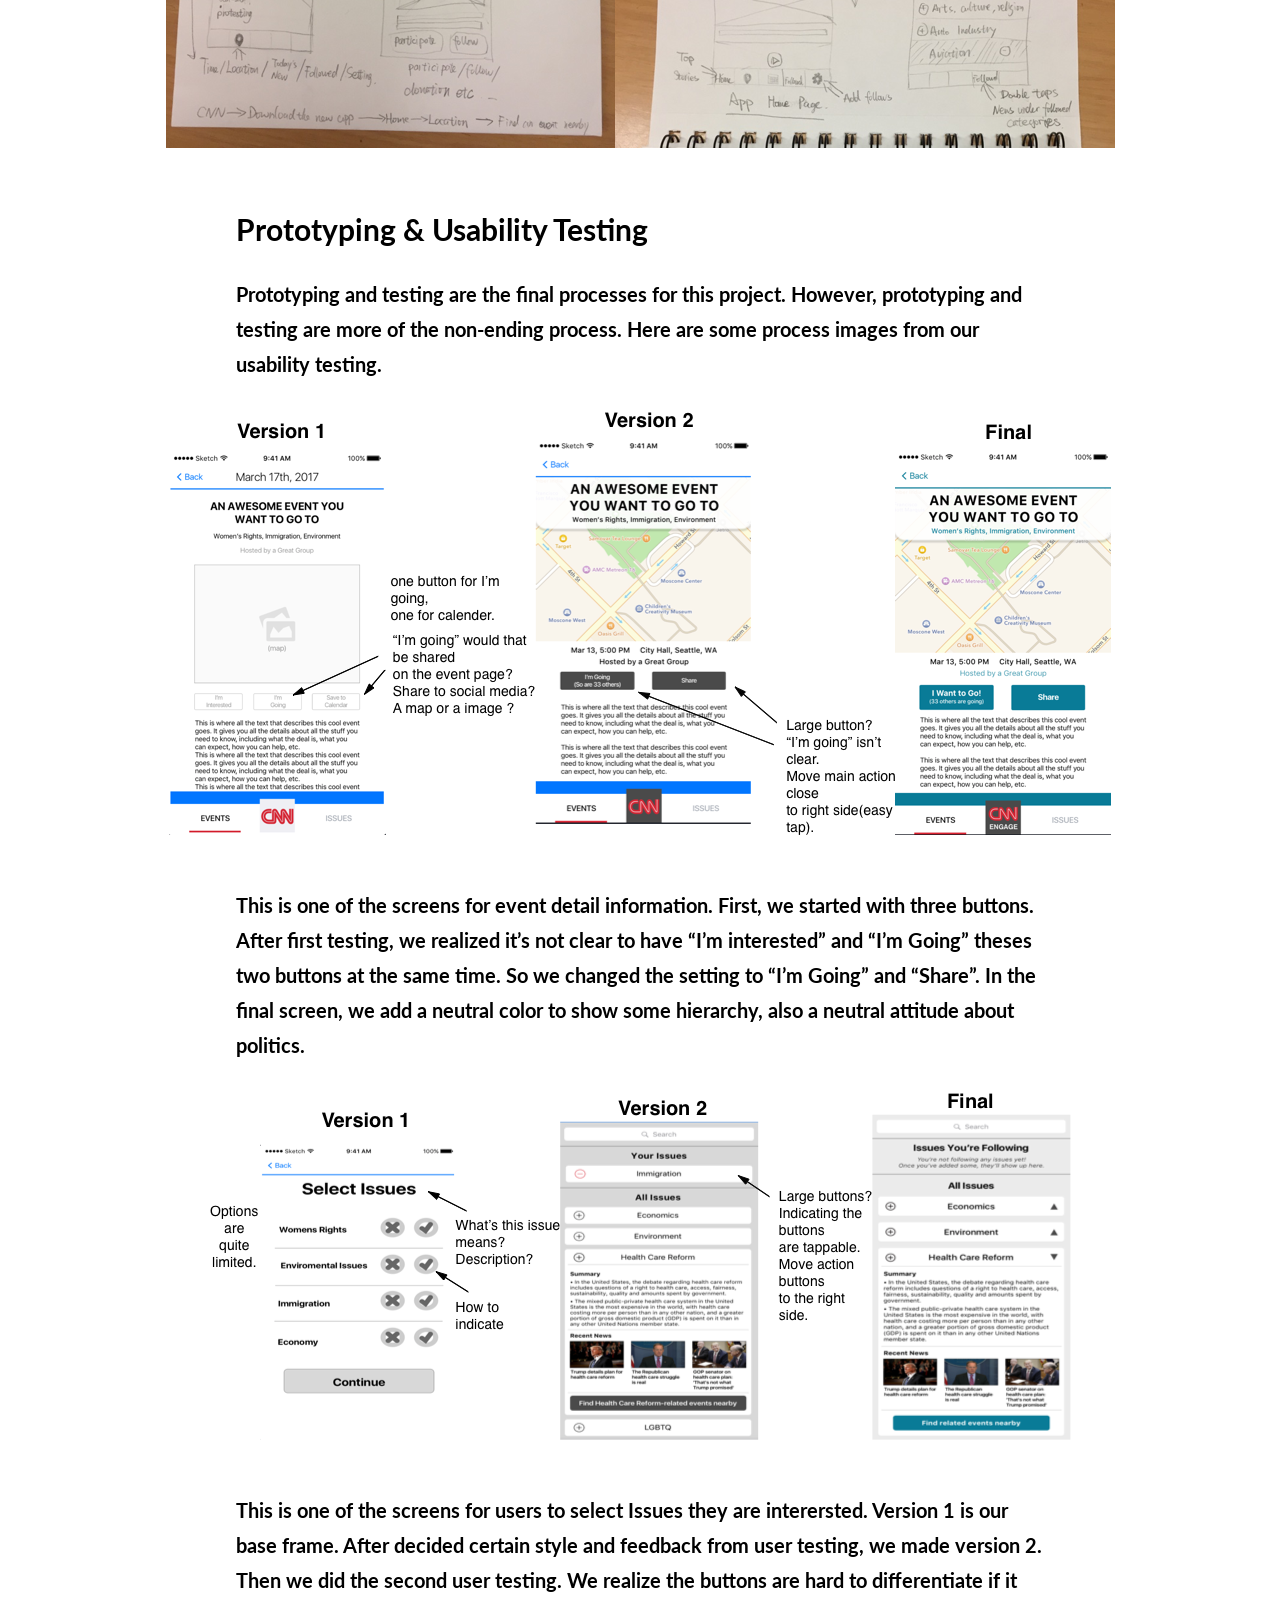
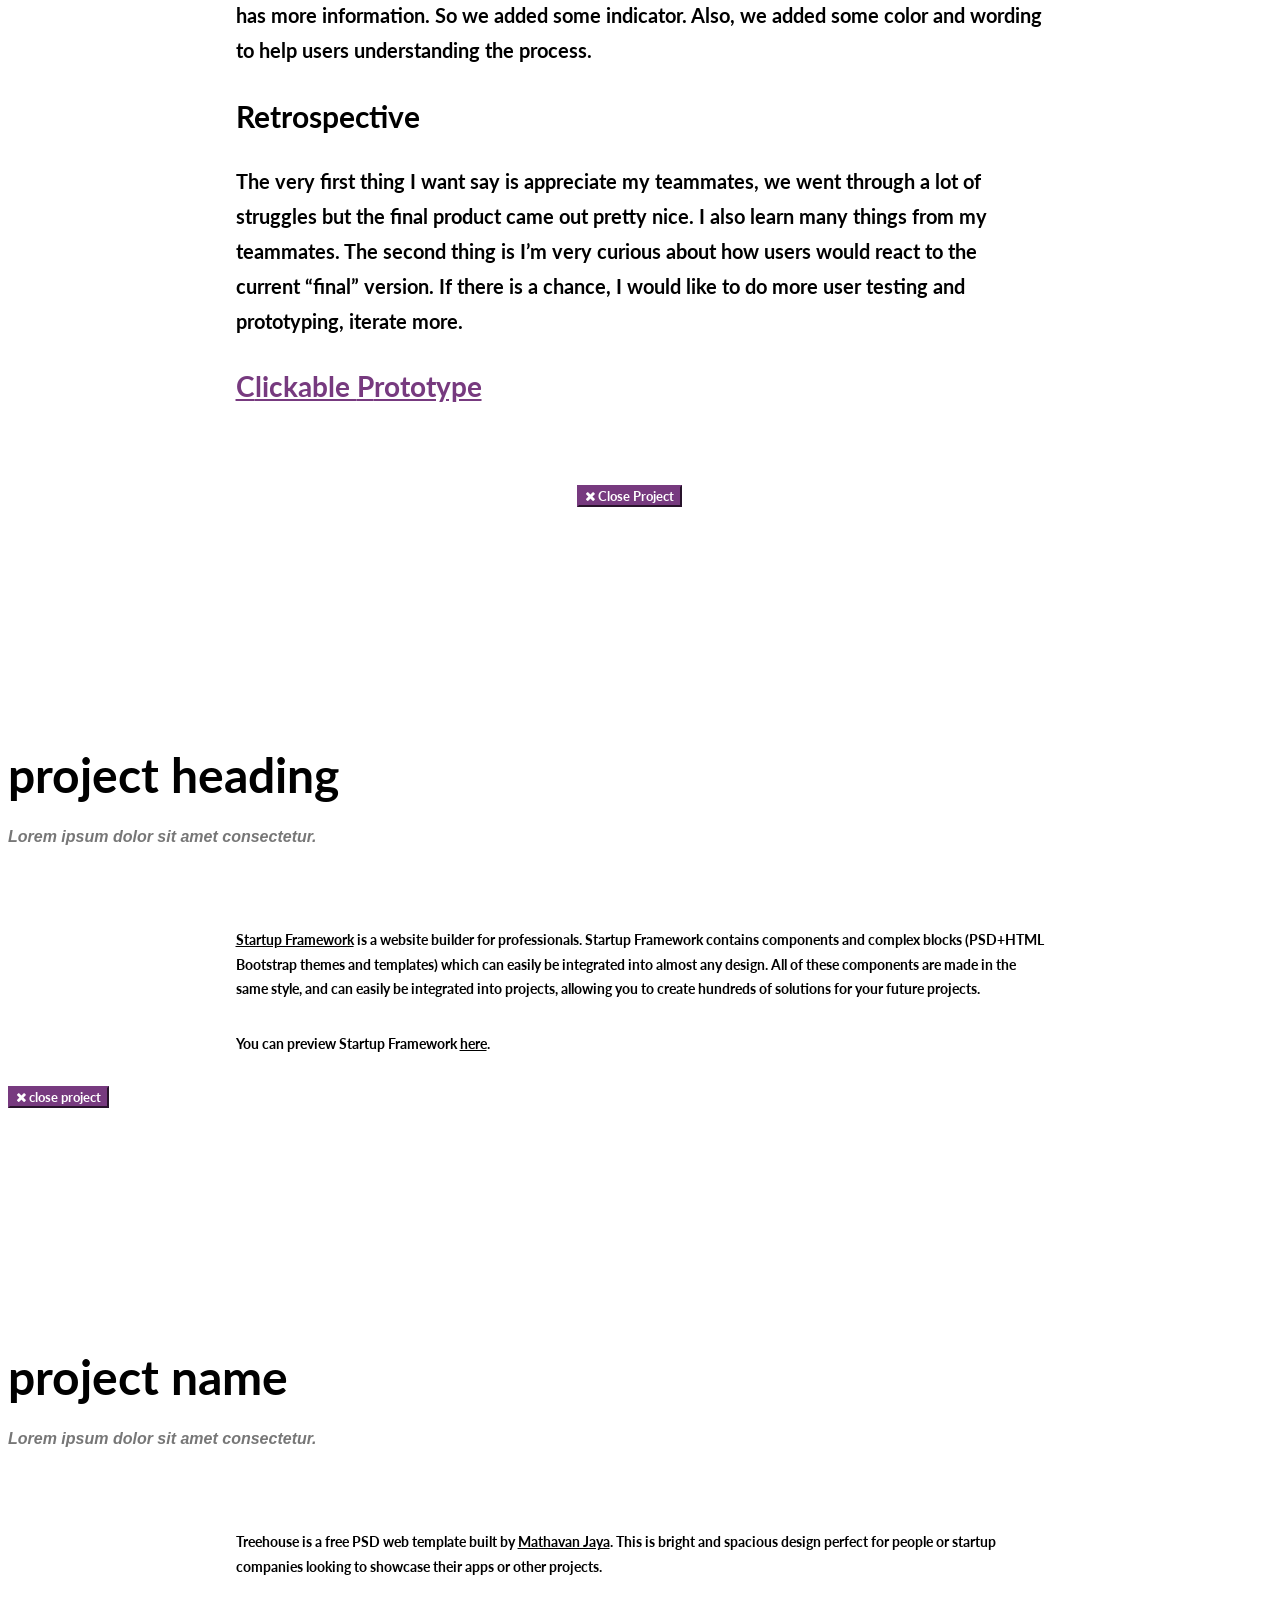
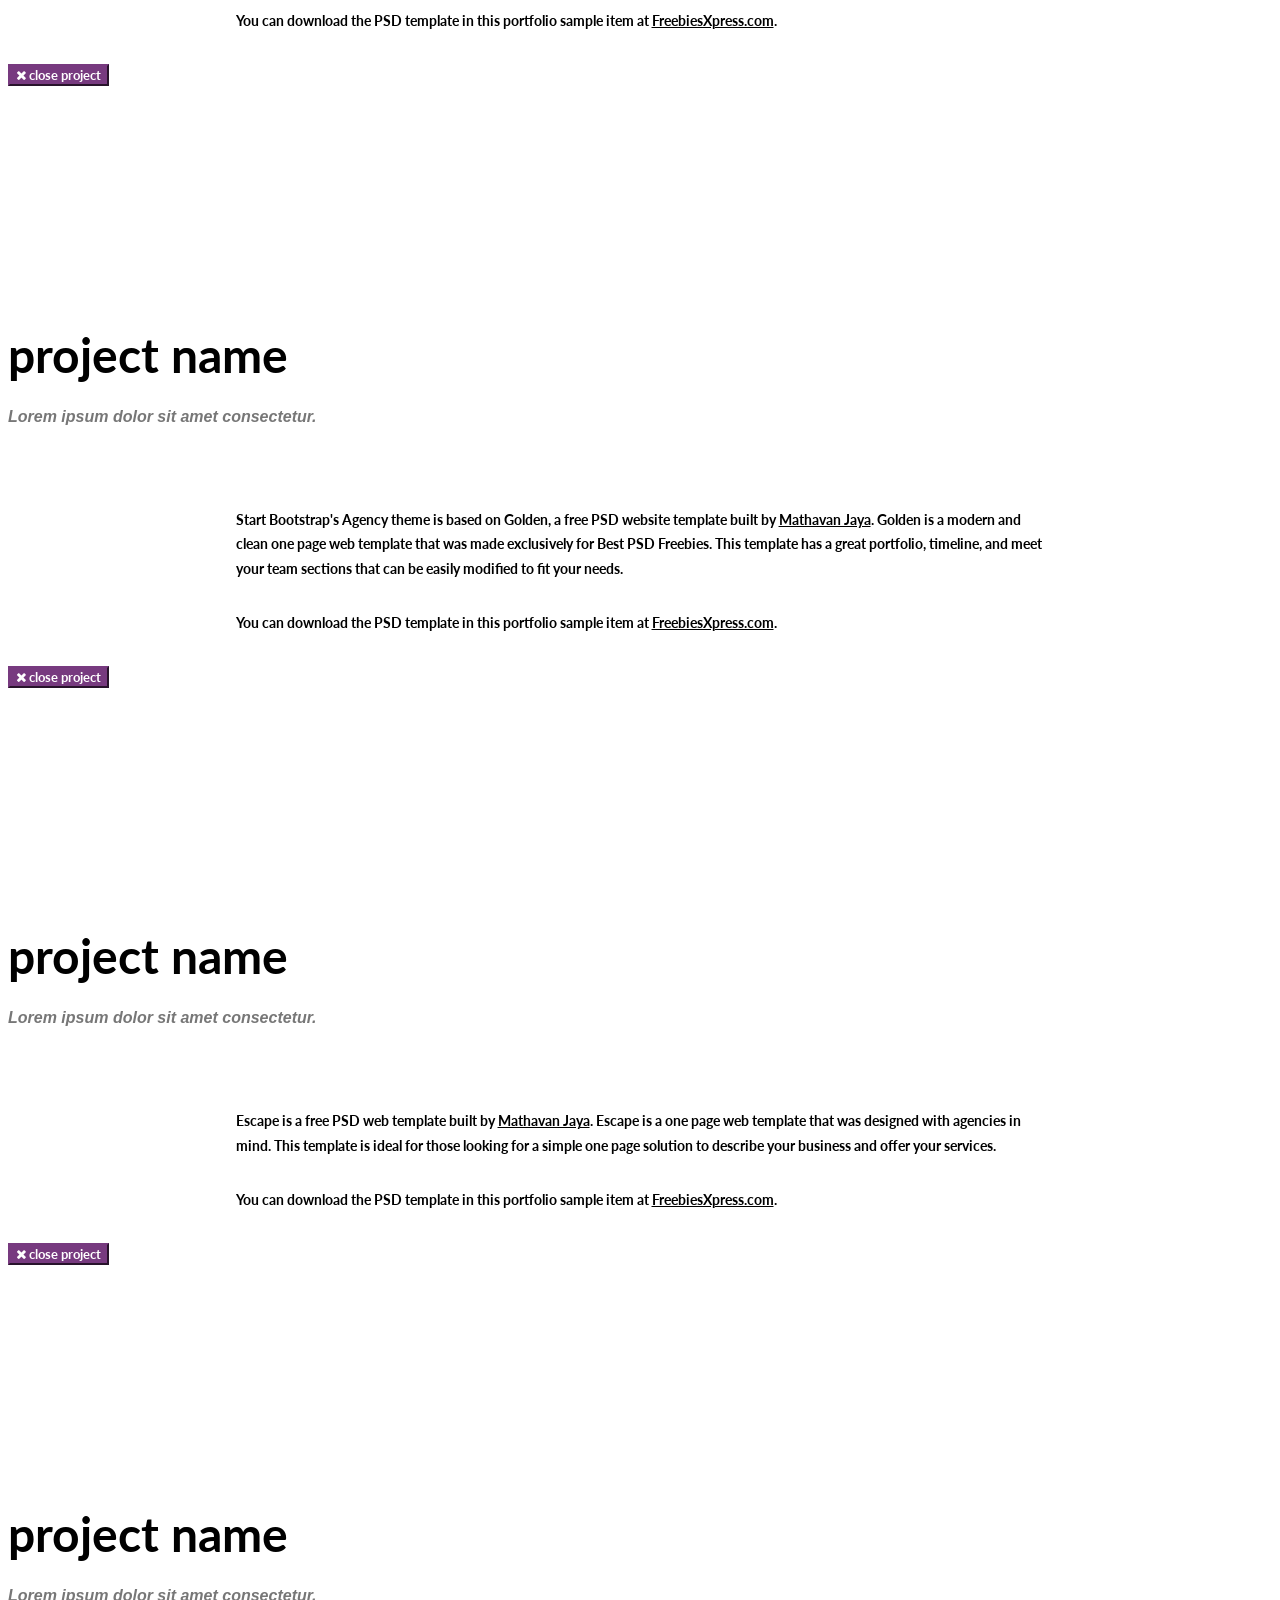
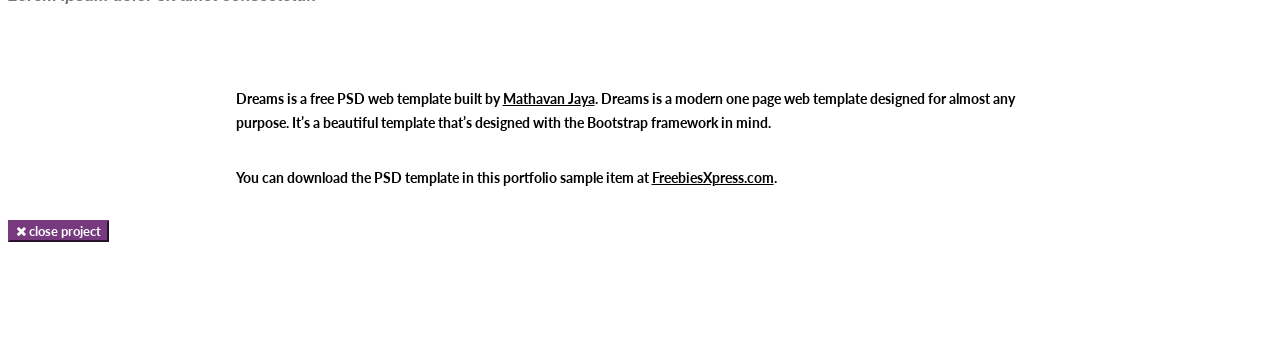
==== commit 60e0d9a5: "p2 image + description" ====
--- a/index.html
+++ b/index.html
@@ -109,18 +109,18 @@
             </div>
             <div class="row">
                 <div class="col-md-4 col-sm-6 portfolio-item">
-                    <a href="http://p1.joyjin.design" class="portfolio-link" data-toggle="modal">
+                    <a href="http://p2.joyjin.design" class="portfolio-link" data-toggle="modal">
                         <div class="portfolio-hover">
                             <div class="portfolio-hover-content">
                                 <i class="fa fa-plus fa-3x"></i>
                             </div>
                         </div>
-                        <img src="img/portfolio/cnn.png" class="img-responsive" alt="">
+                        <img src="img/portfolio/vwLogo.png" class="img-responsive" alt="">
                     </a>
                 </div>
                 <div>
                     <h2 class="engage"><b><span style="text-transform: uppercase; font-size: 30px">VW & P</span> <span style="text-transform: uppercase">w</span>ebsite <span style="text-transform: uppercase">r</span>edesign</h2>
-                    <p style="font-size: 20px; padding-top: 50px; padding-bottom: 40px"><span style="text-transform: uppercase">h</span>elping users to navigate an easy path to engage with political issues they concerned about.</p>
+                    <p style="font-size: 20px; padding-top: 50px; padding-bottom: 40px"><span style="text-transform: uppercase">A</span>website redesign for a local real estate company.</p>
                     <a href="http://p2.joyjin.design" class="portfolio-link" data-toggle="modal" style="color: #773A7F; font-size: 24px"><span style="text-transform: uppercase">r</span>ead <span style="text-transform: uppercase">m</span>ore</a>
                 </div>
             </div>
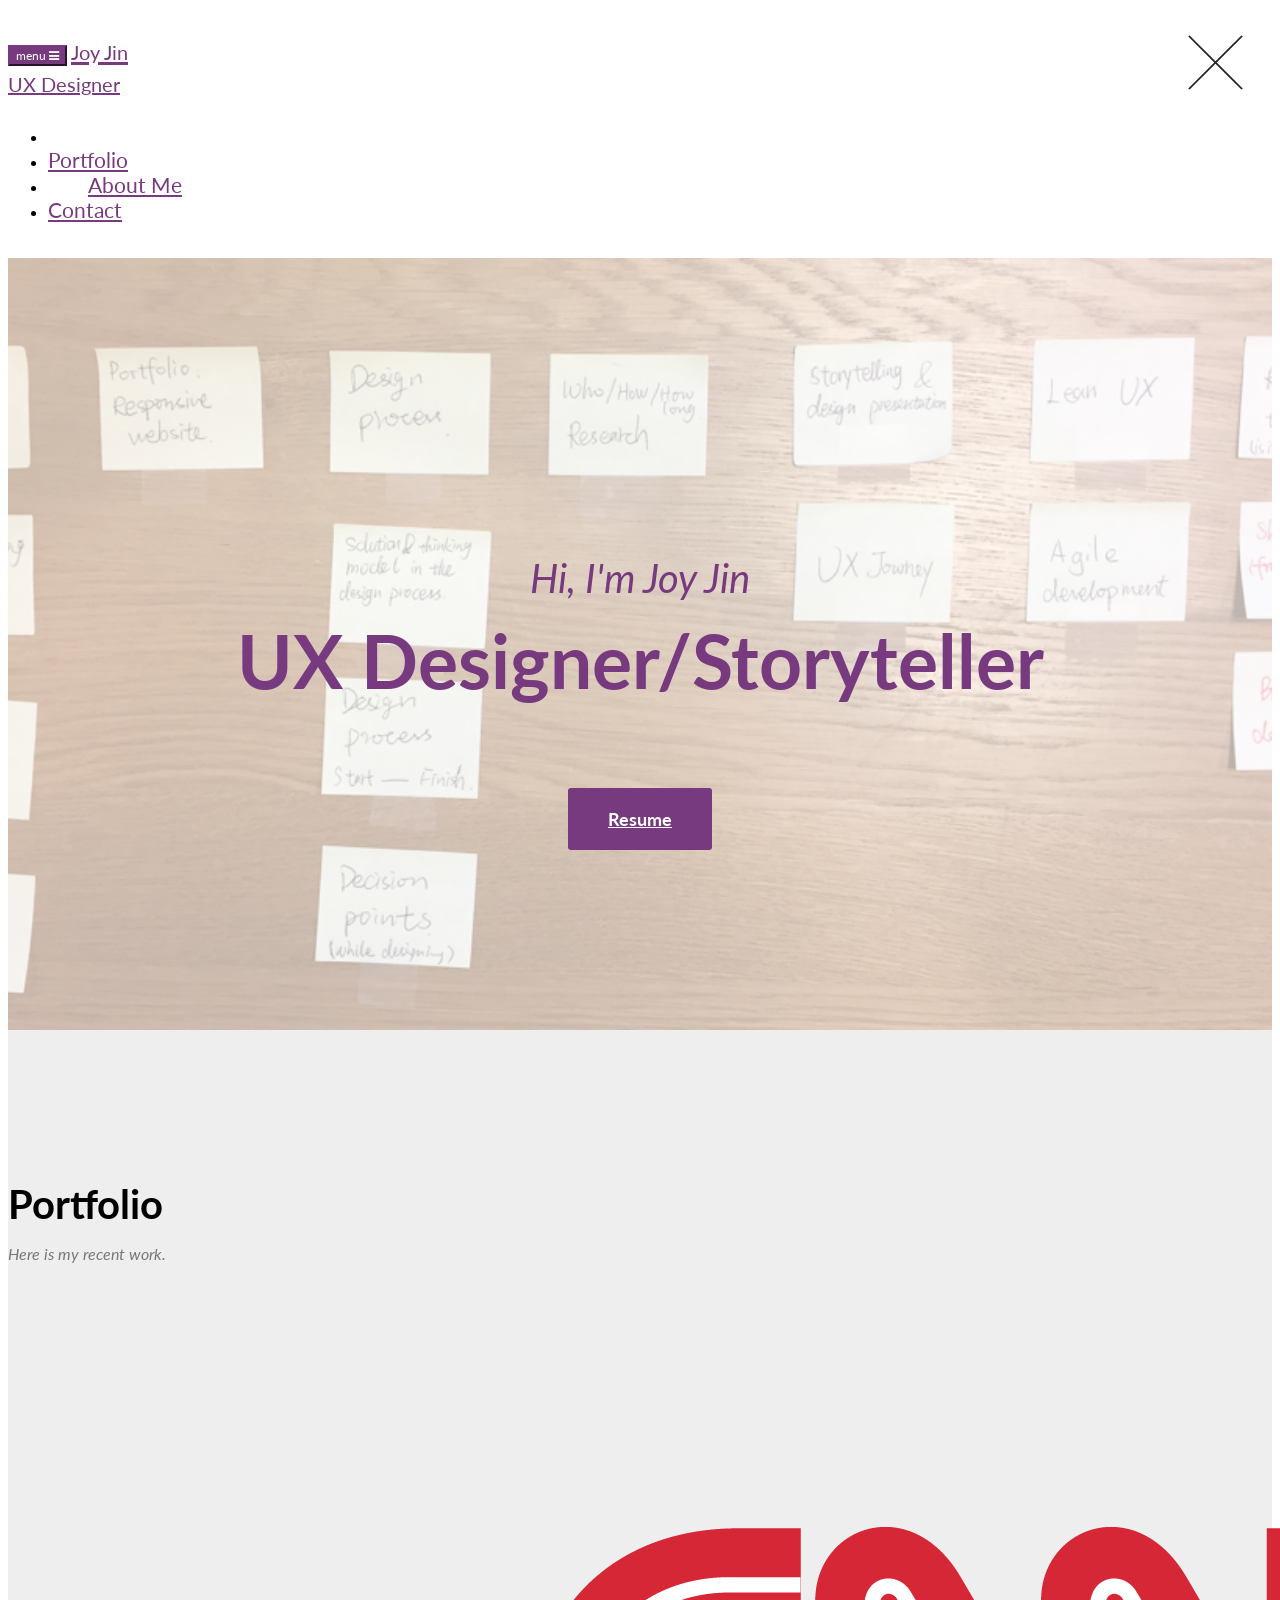
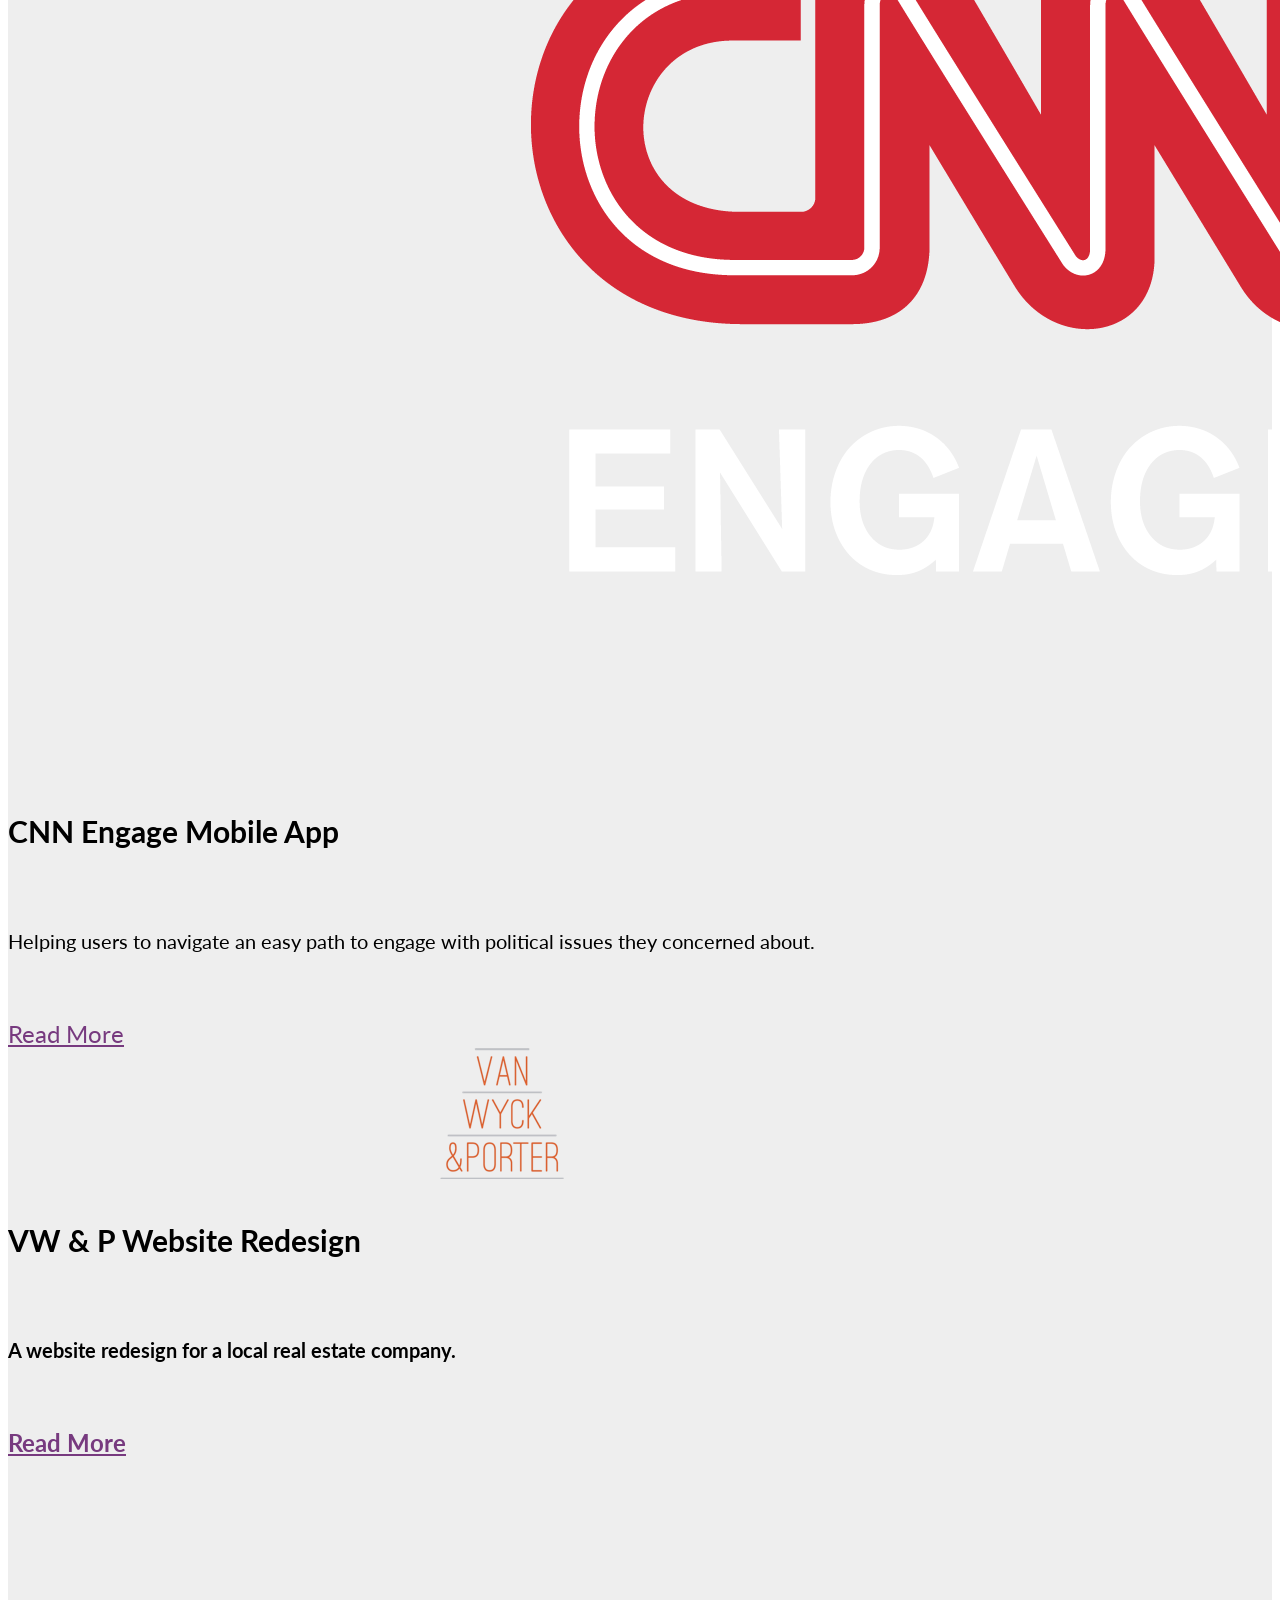
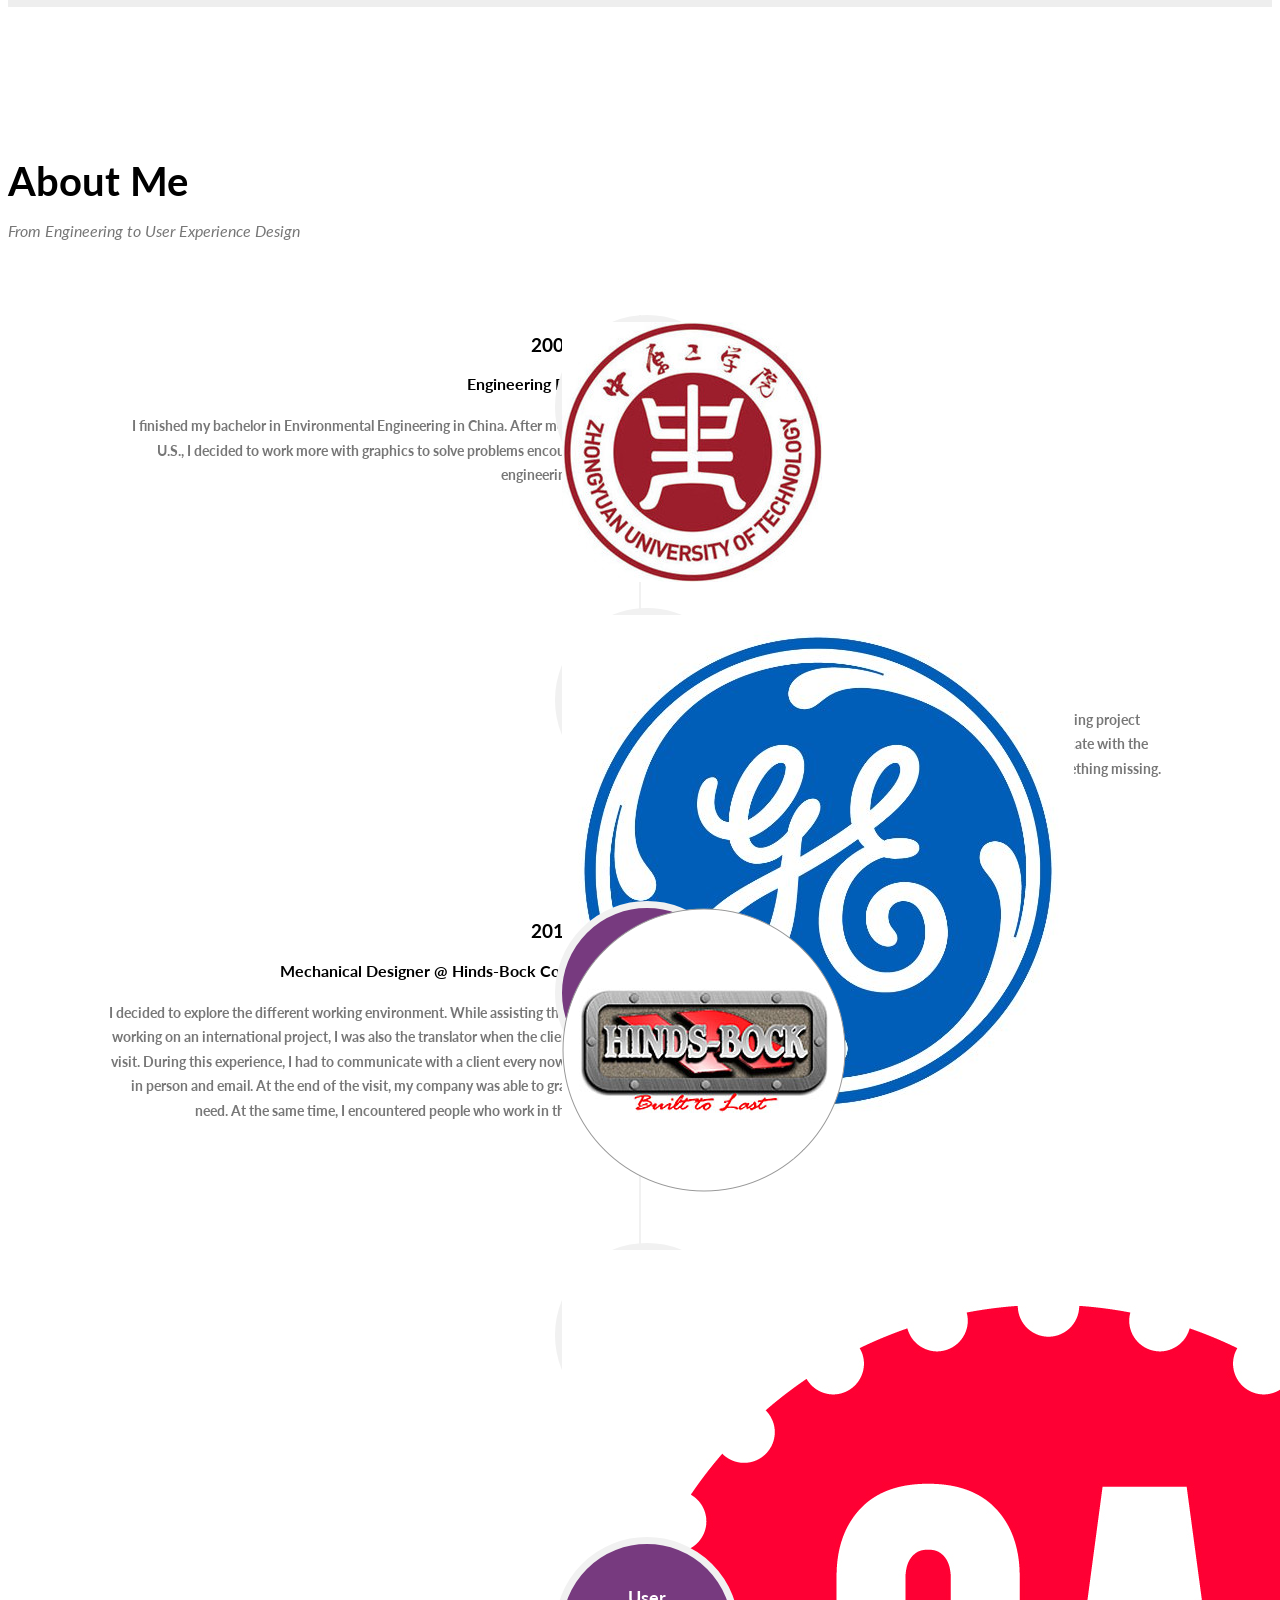
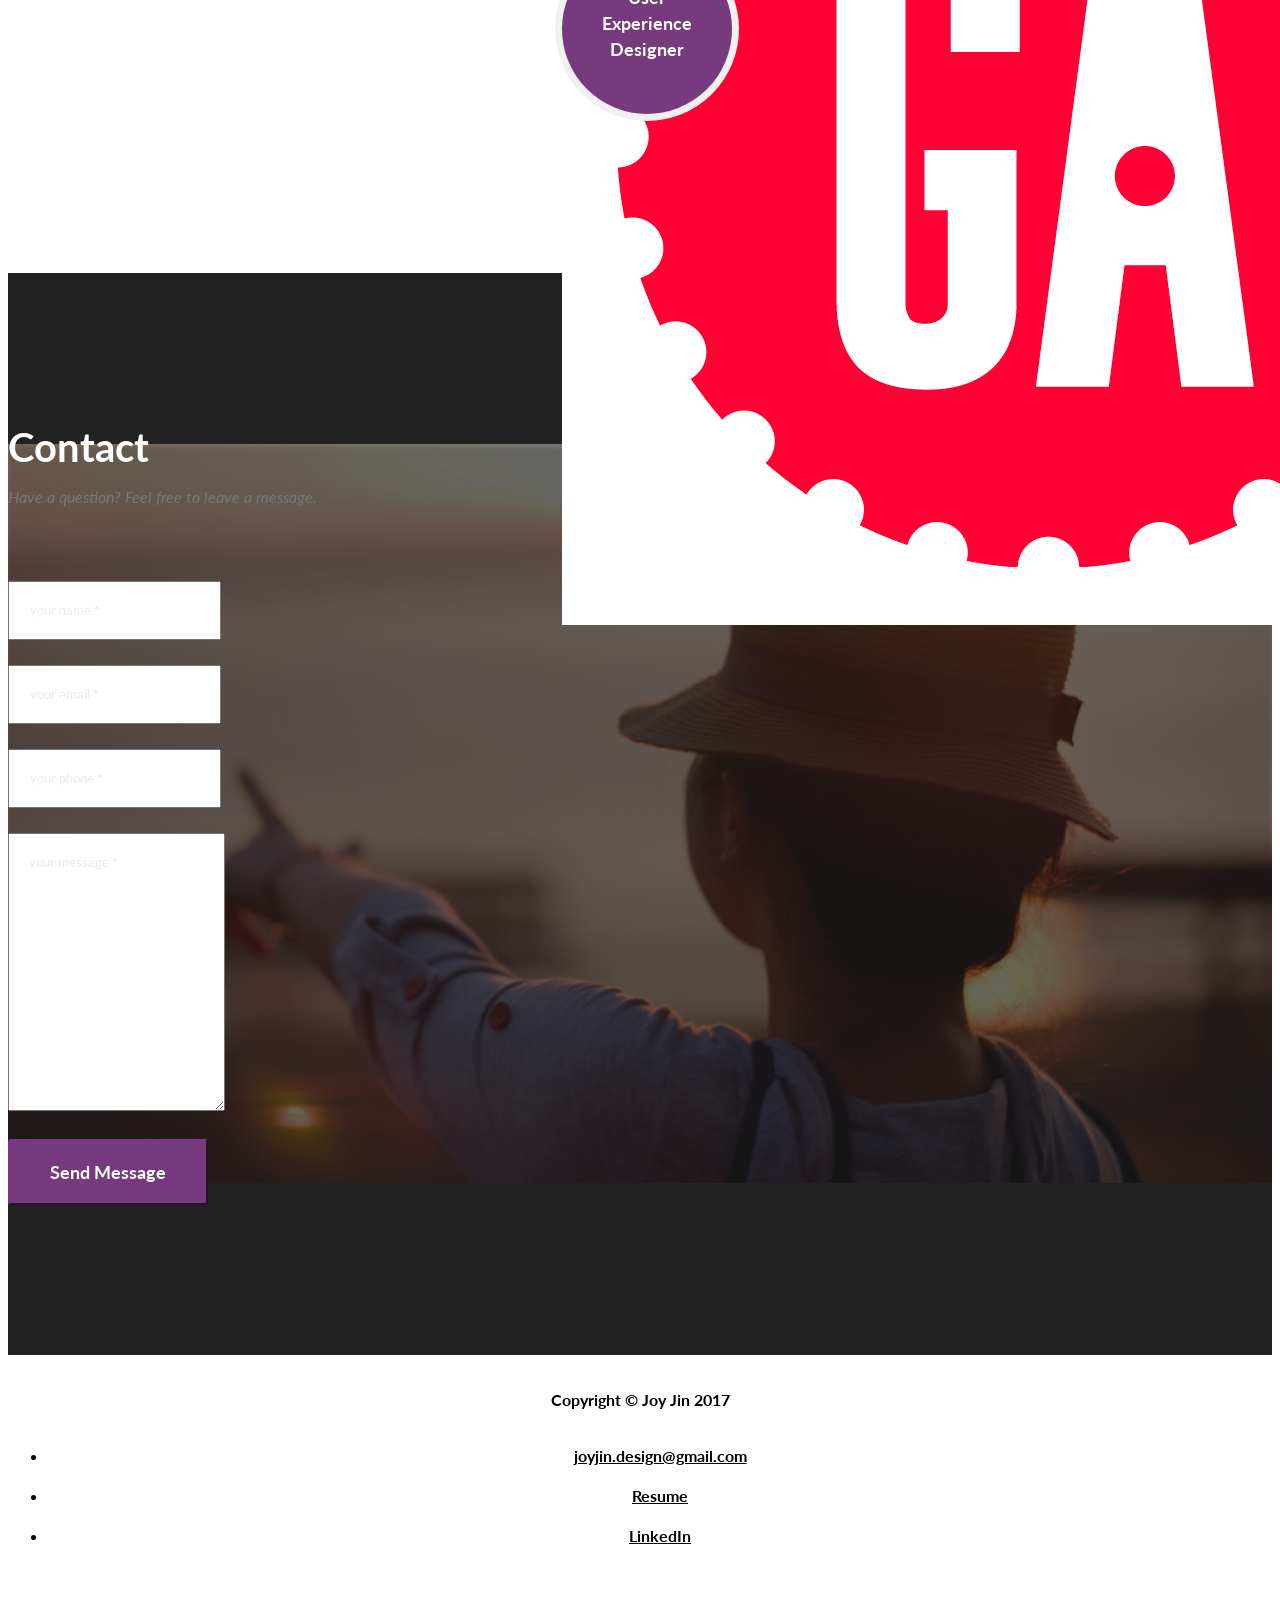
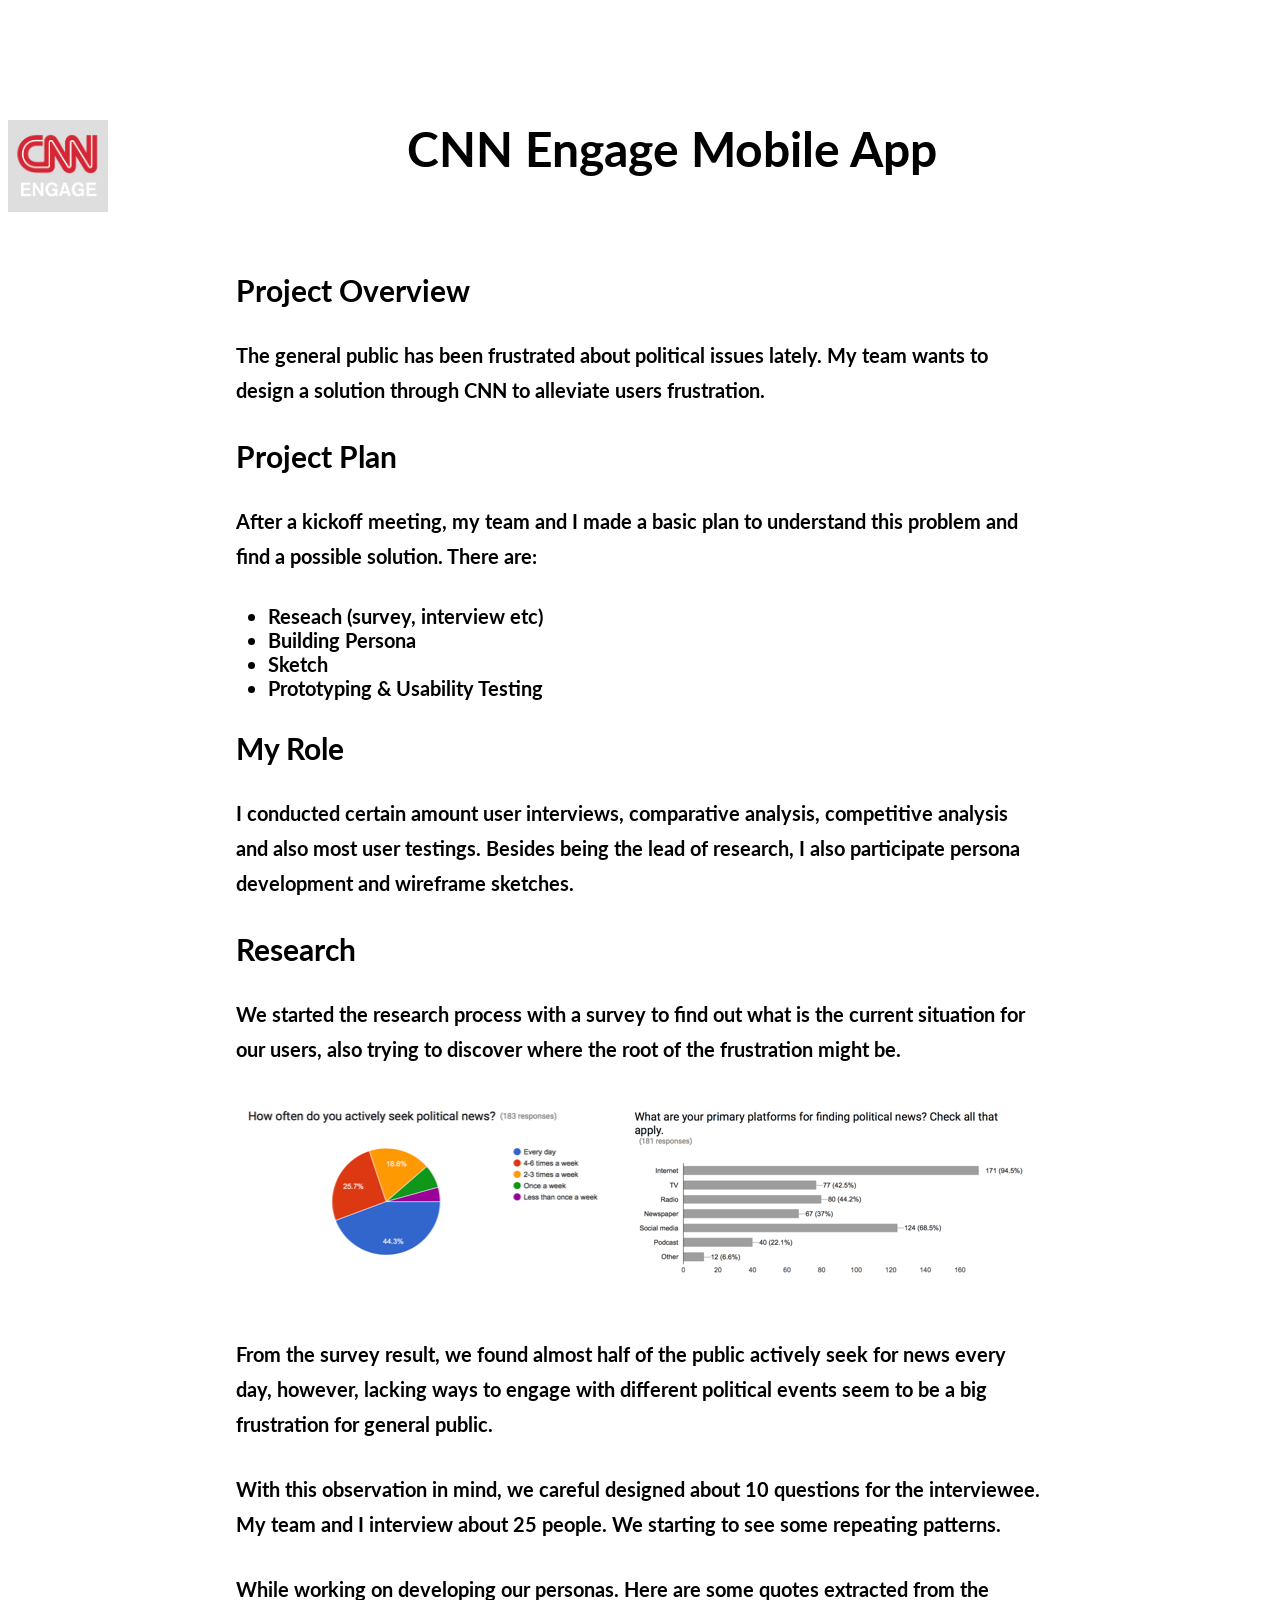
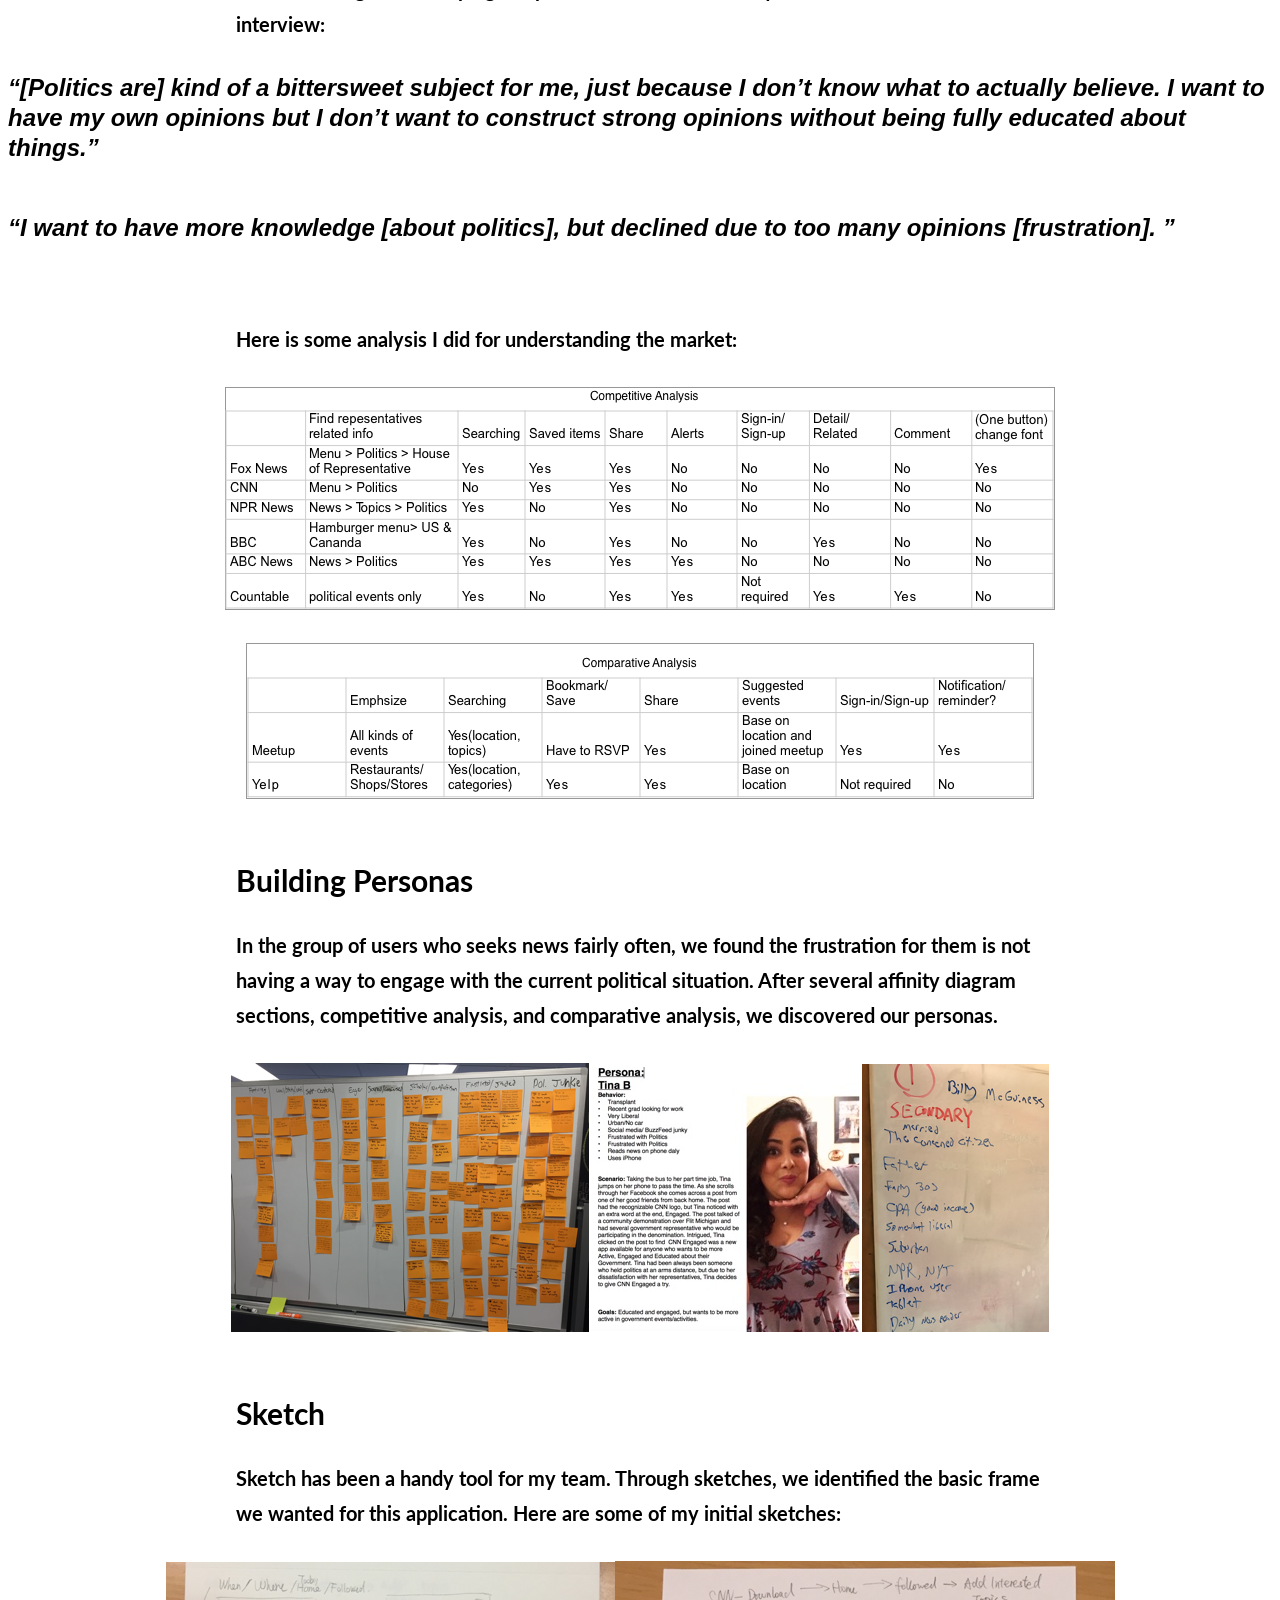
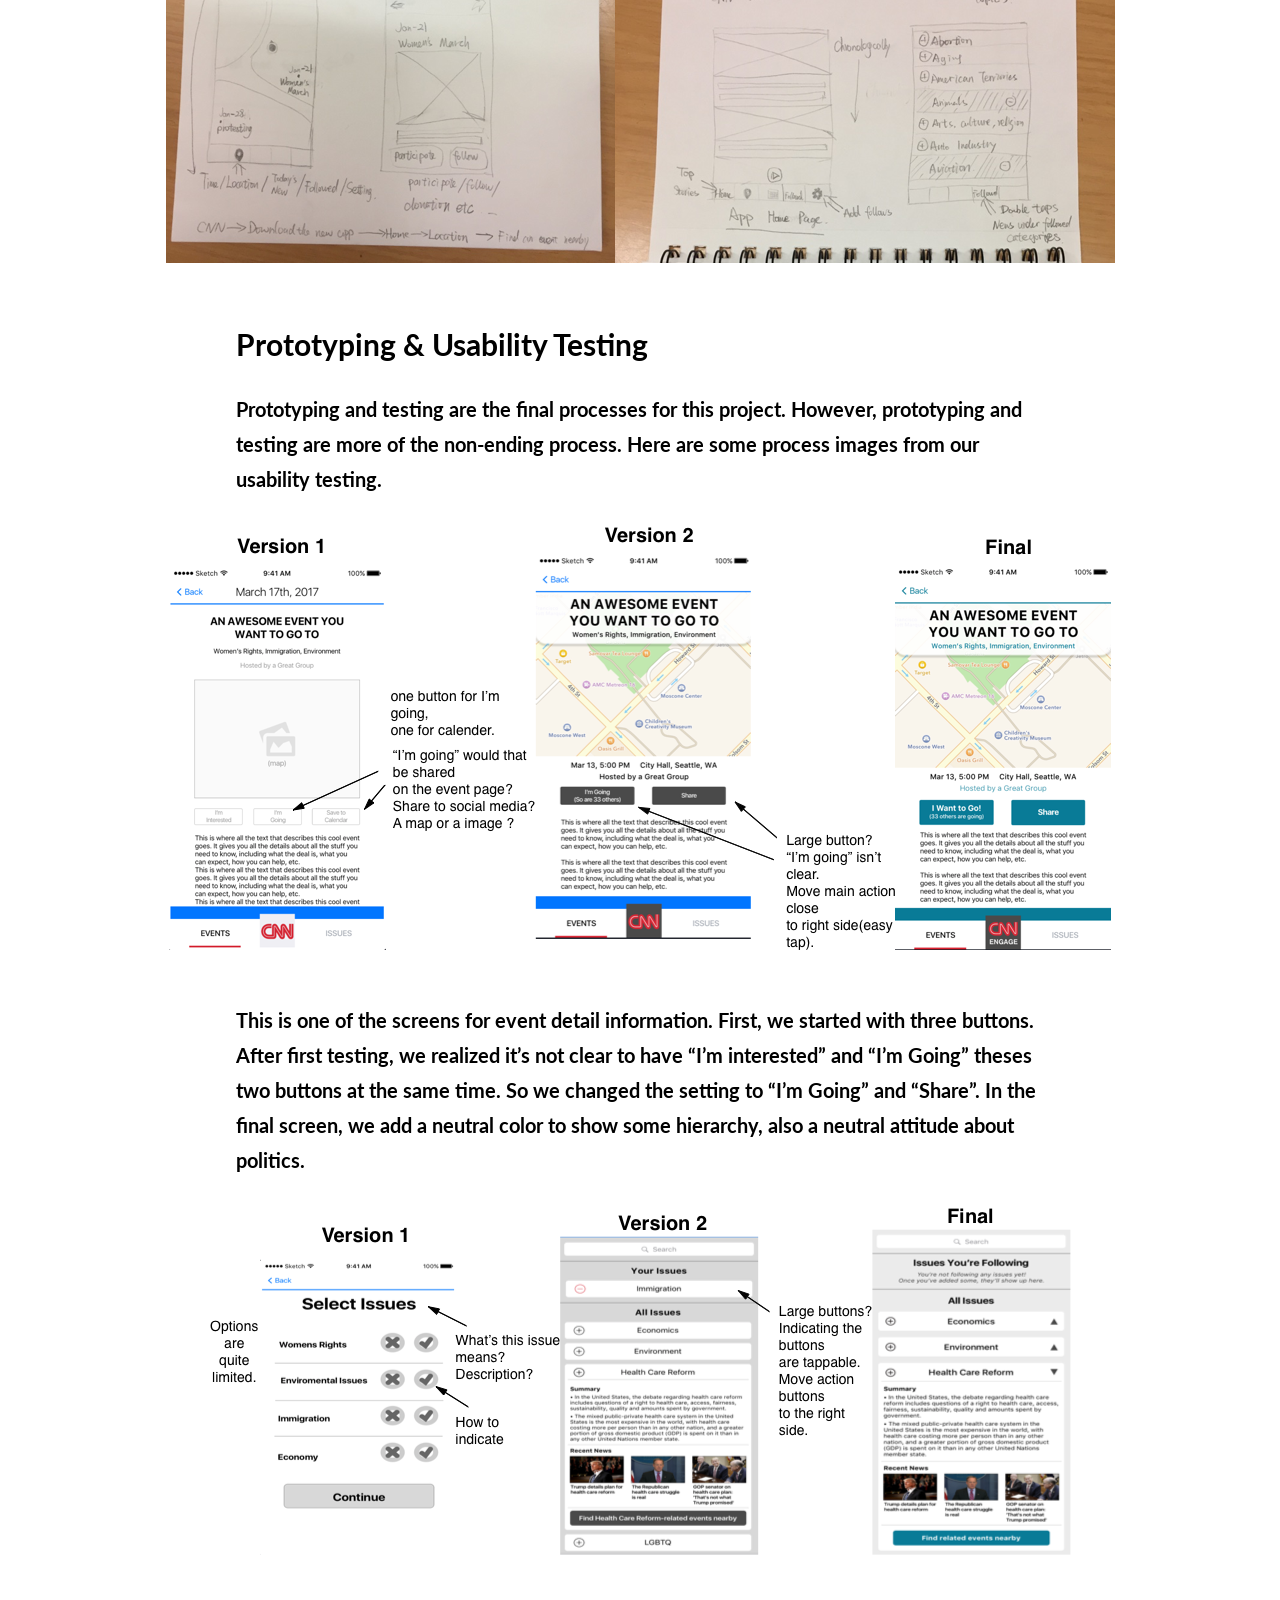
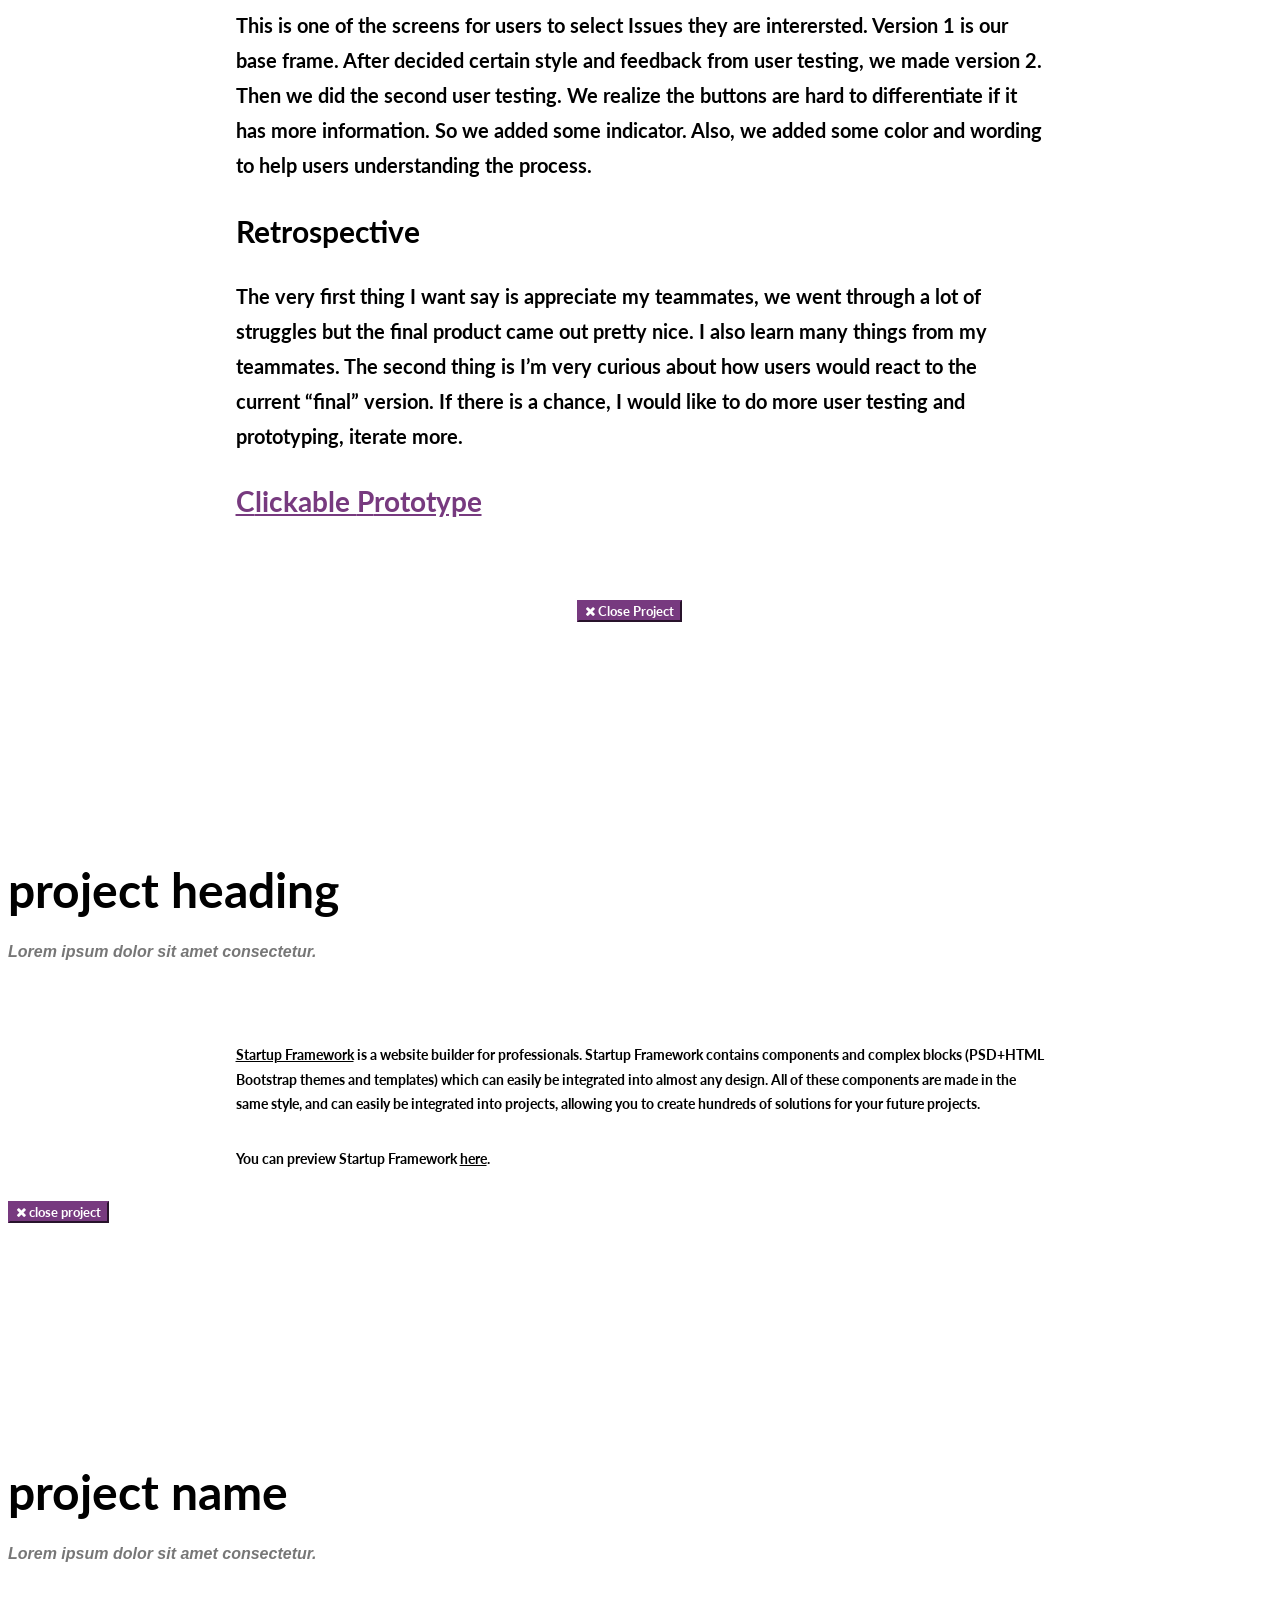
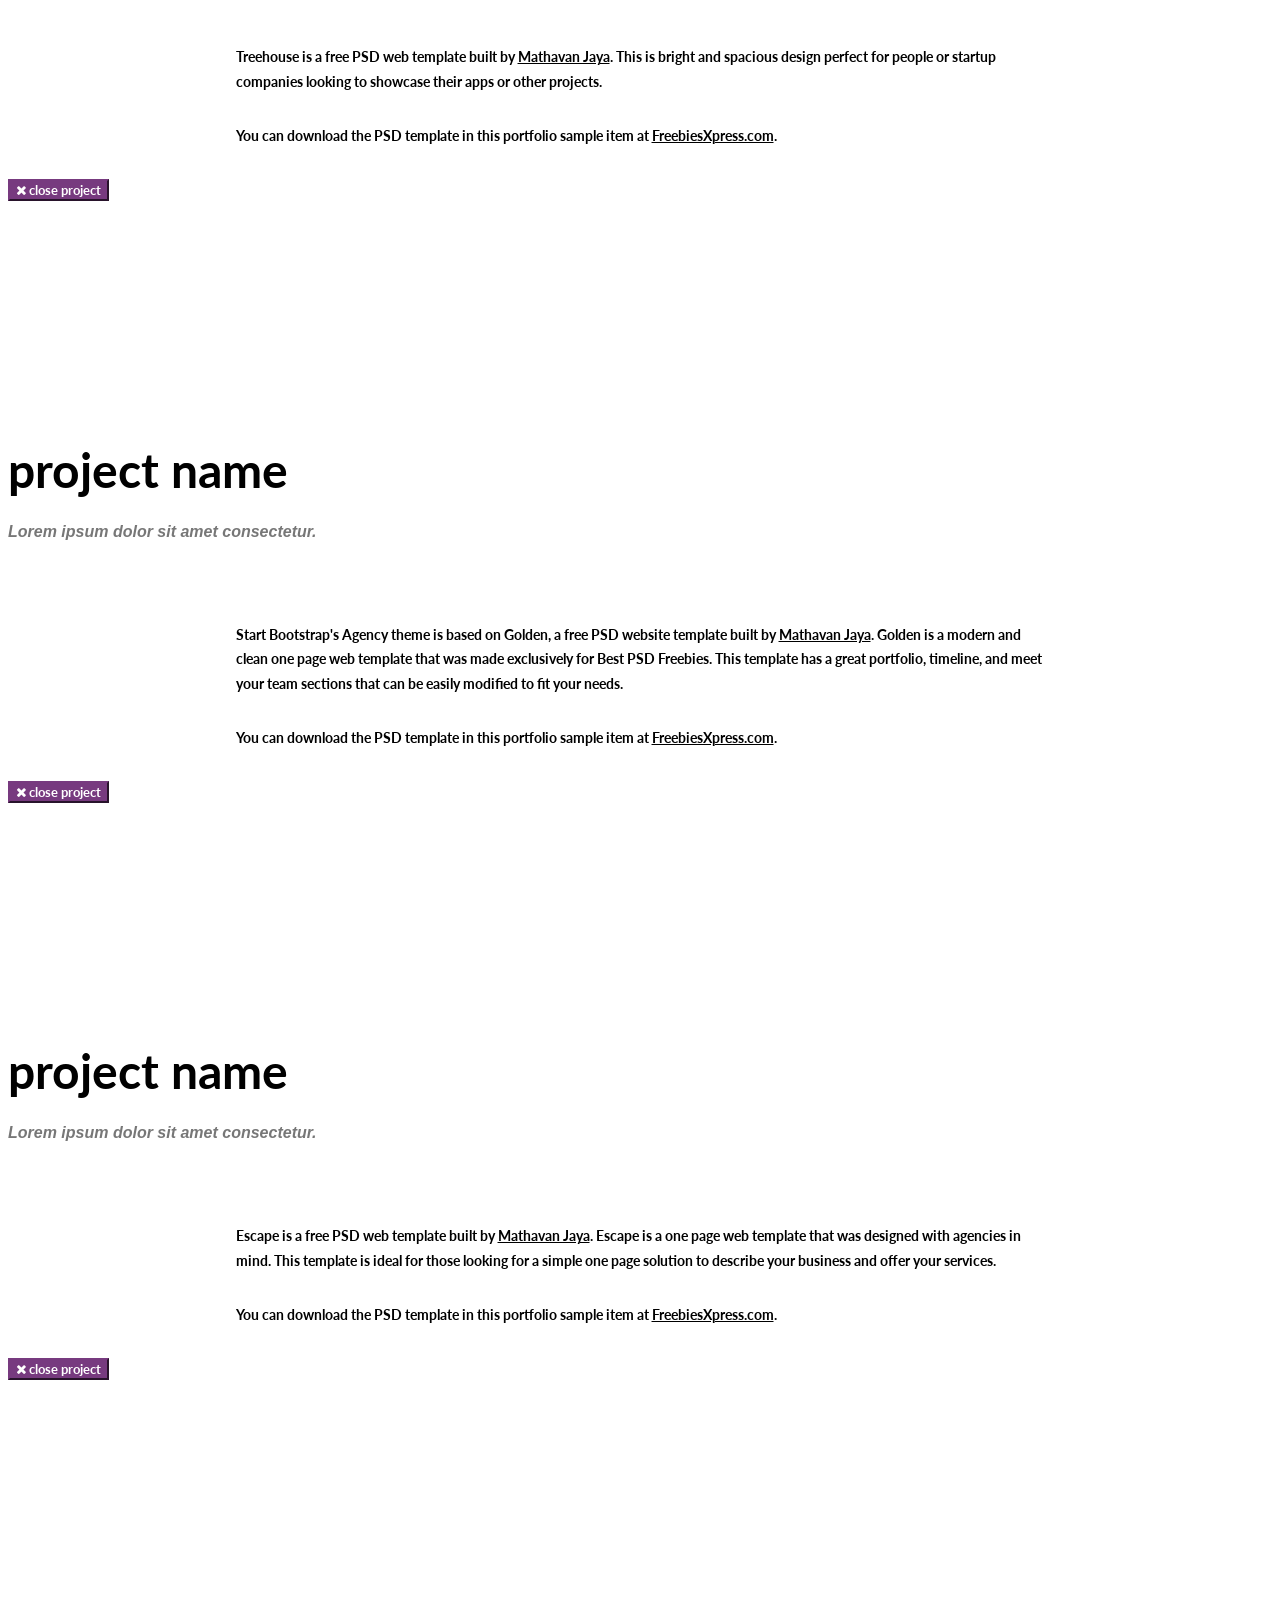
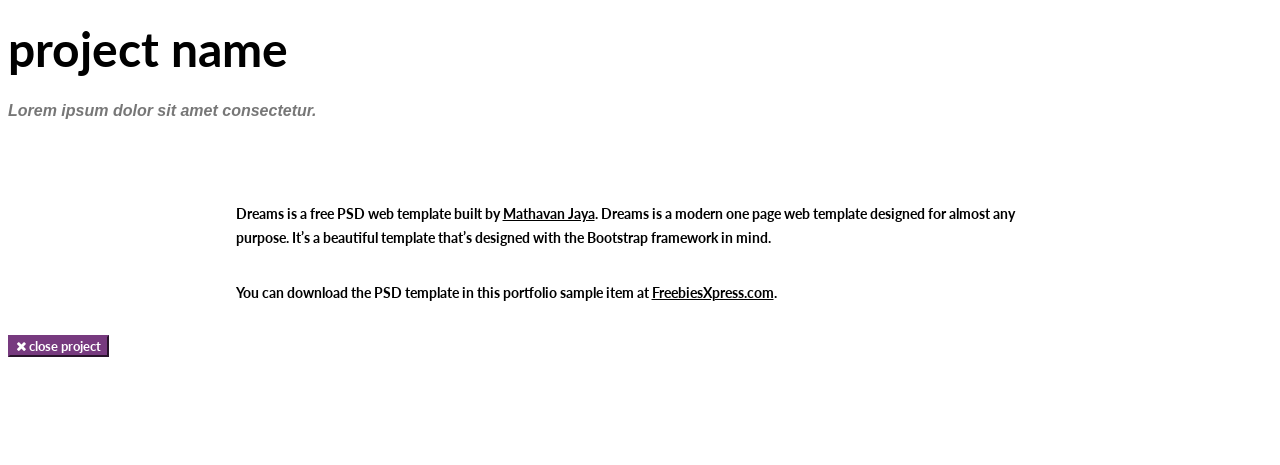
==== commit fba20c52: "spacing" ====
--- a/index.html
+++ b/index.html
@@ -120,7 +120,7 @@
                 </div>
                 <div>
                     <h2 class="engage"><b><span style="text-transform: uppercase; font-size: 30px">VW & P</span> <span style="text-transform: uppercase">w</span>ebsite <span style="text-transform: uppercase">r</span>edesign</h2>
-                    <p style="font-size: 20px; padding-top: 50px; padding-bottom: 40px"><span style="text-transform: uppercase">A</span>website redesign for a local real estate company.</p>
+                    <p style="font-size: 20px; padding-top: 50px; padding-bottom: 40px"><span style="text-transform: uppercase">A</span> website redesign for a local real estate company.</p>
                     <a href="http://p2.joyjin.design" class="portfolio-link" data-toggle="modal" style="color: #773A7F; font-size: 24px"><span style="text-transform: uppercase">r</span>ead <span style="text-transform: uppercase">m</span>ore</a>
                 </div>
             </div>
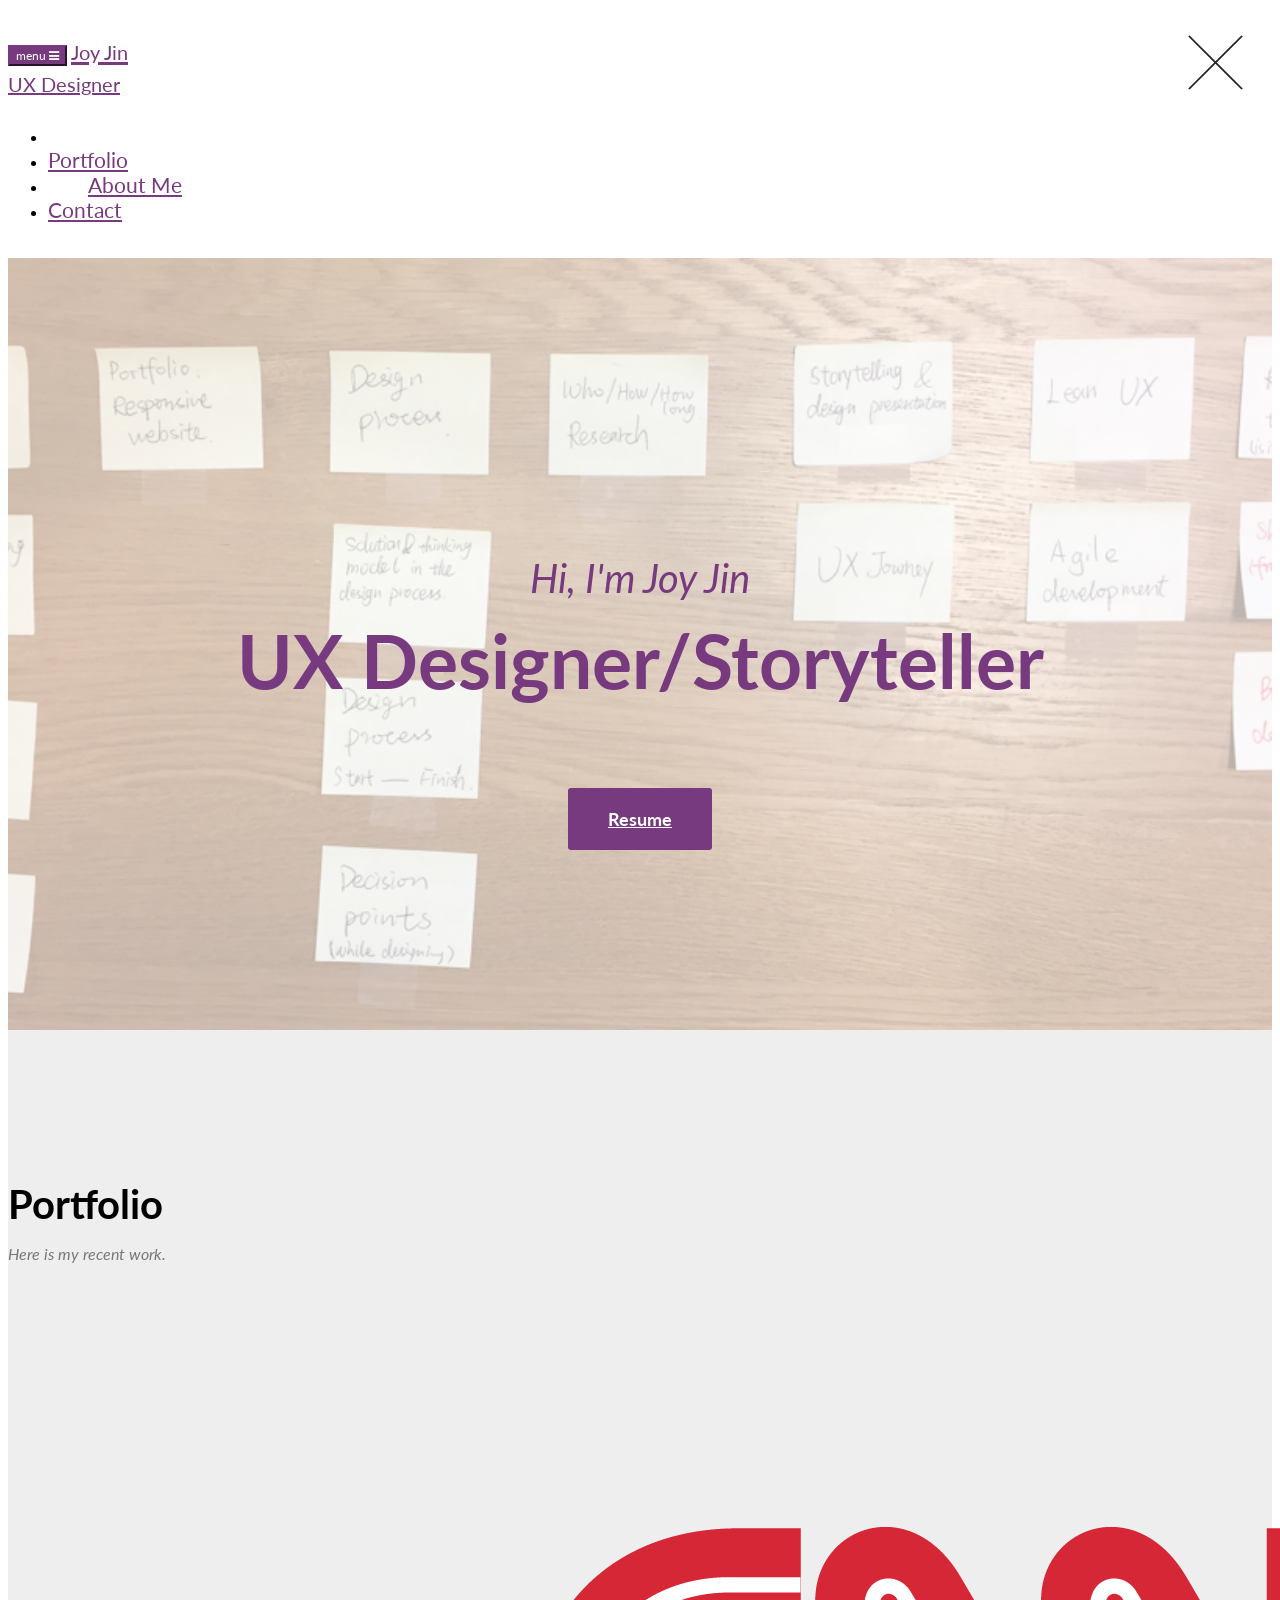
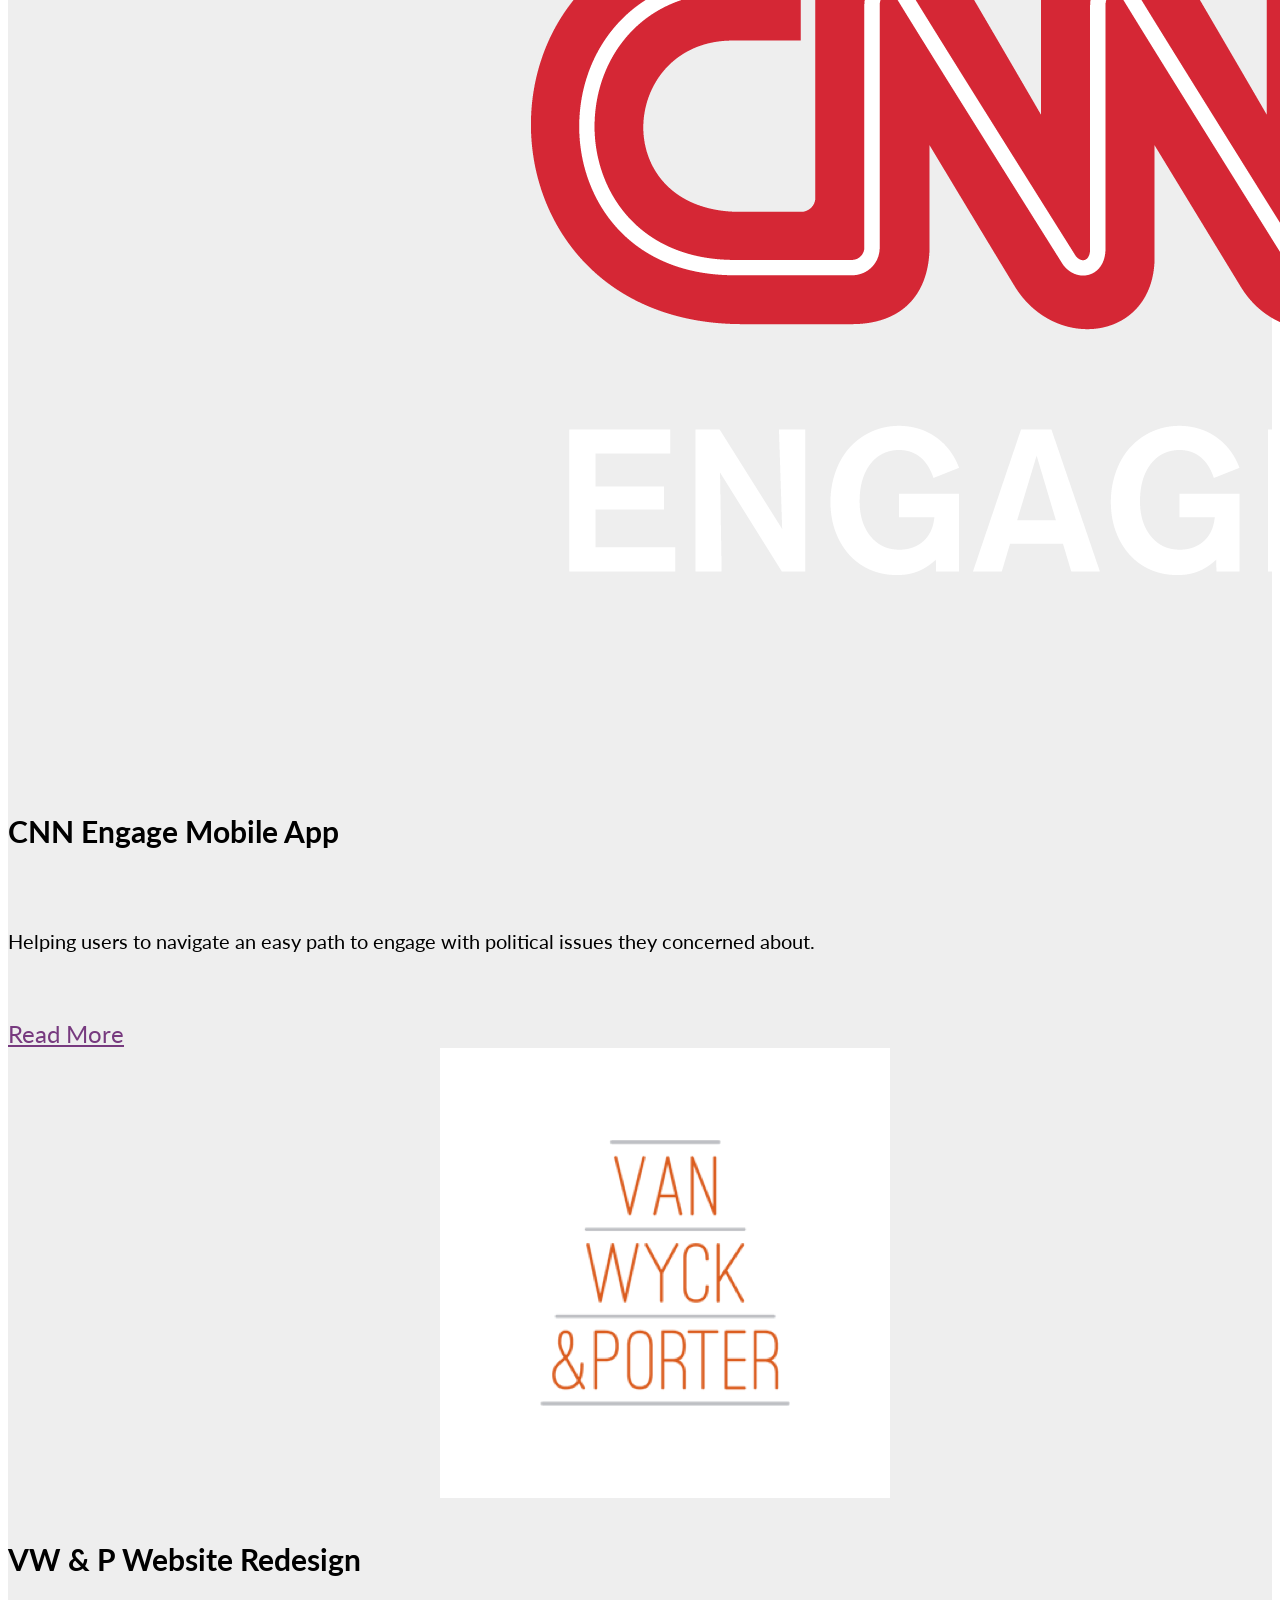
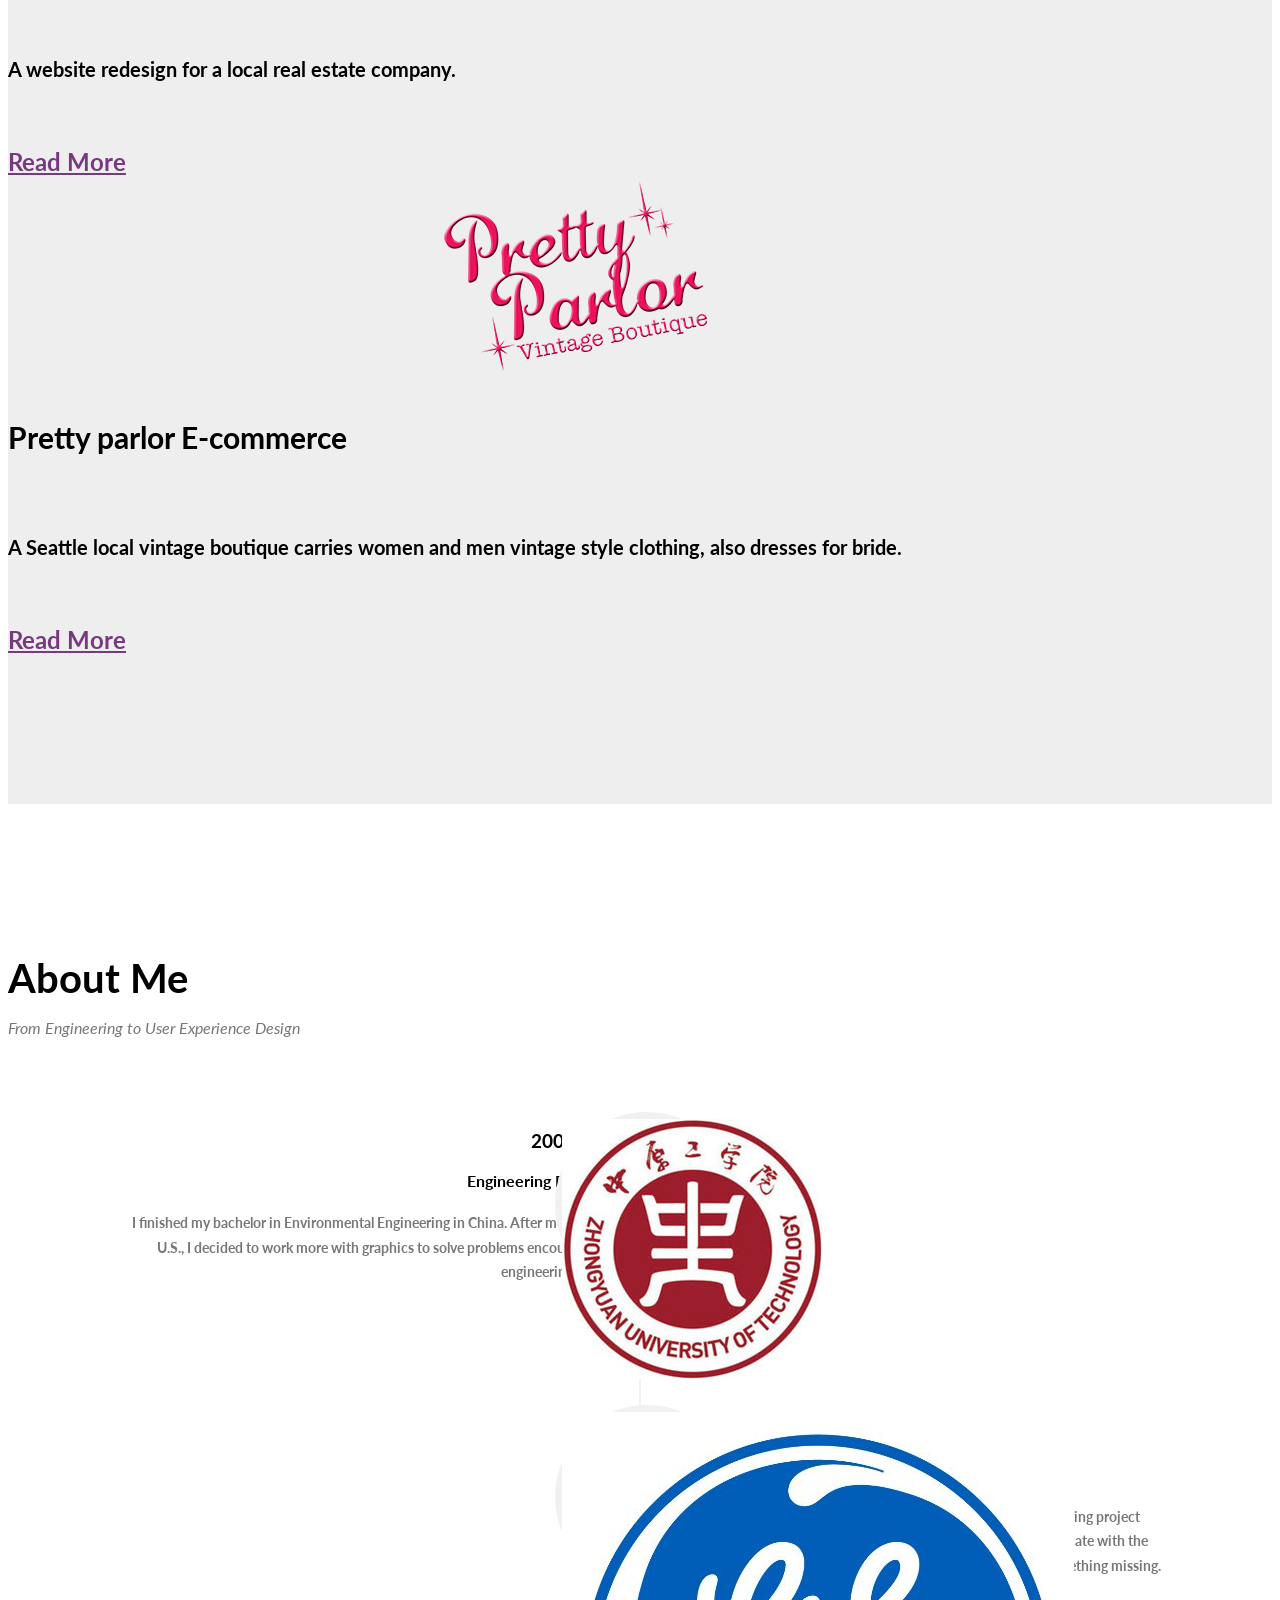
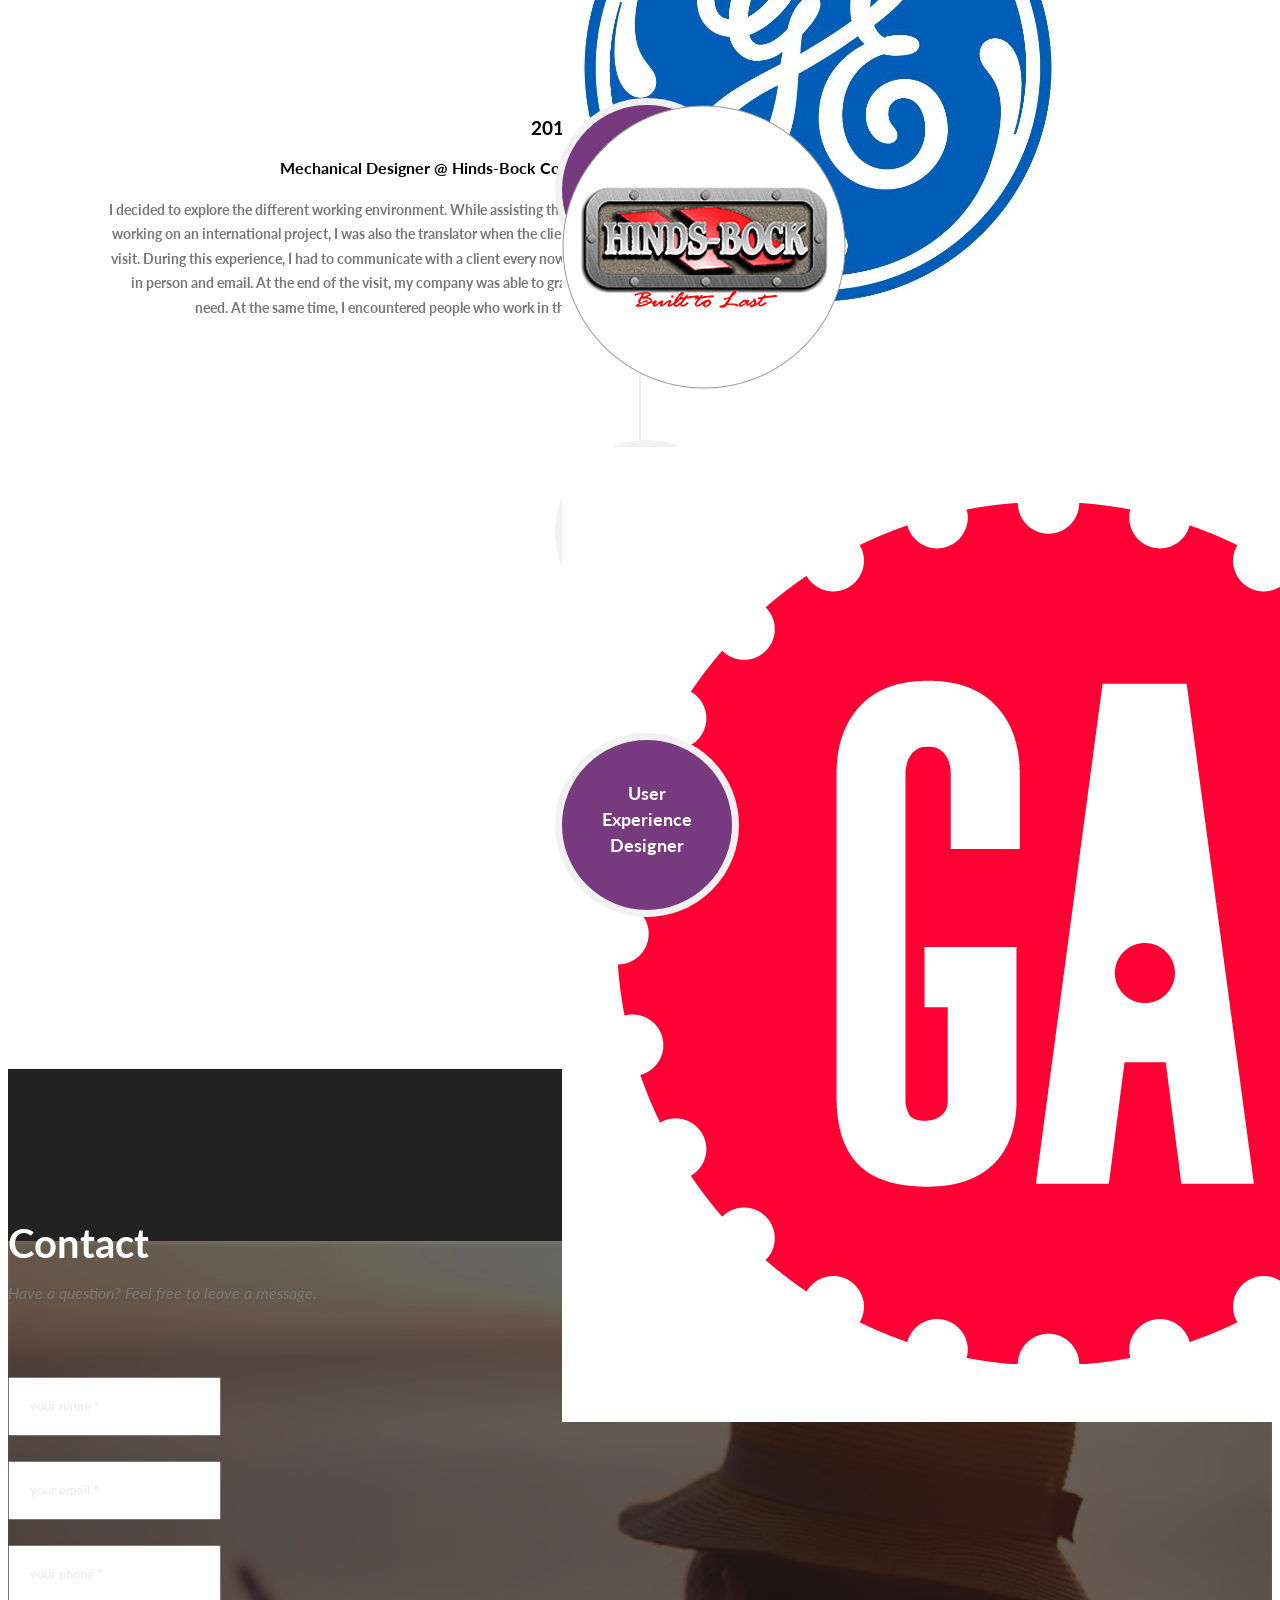
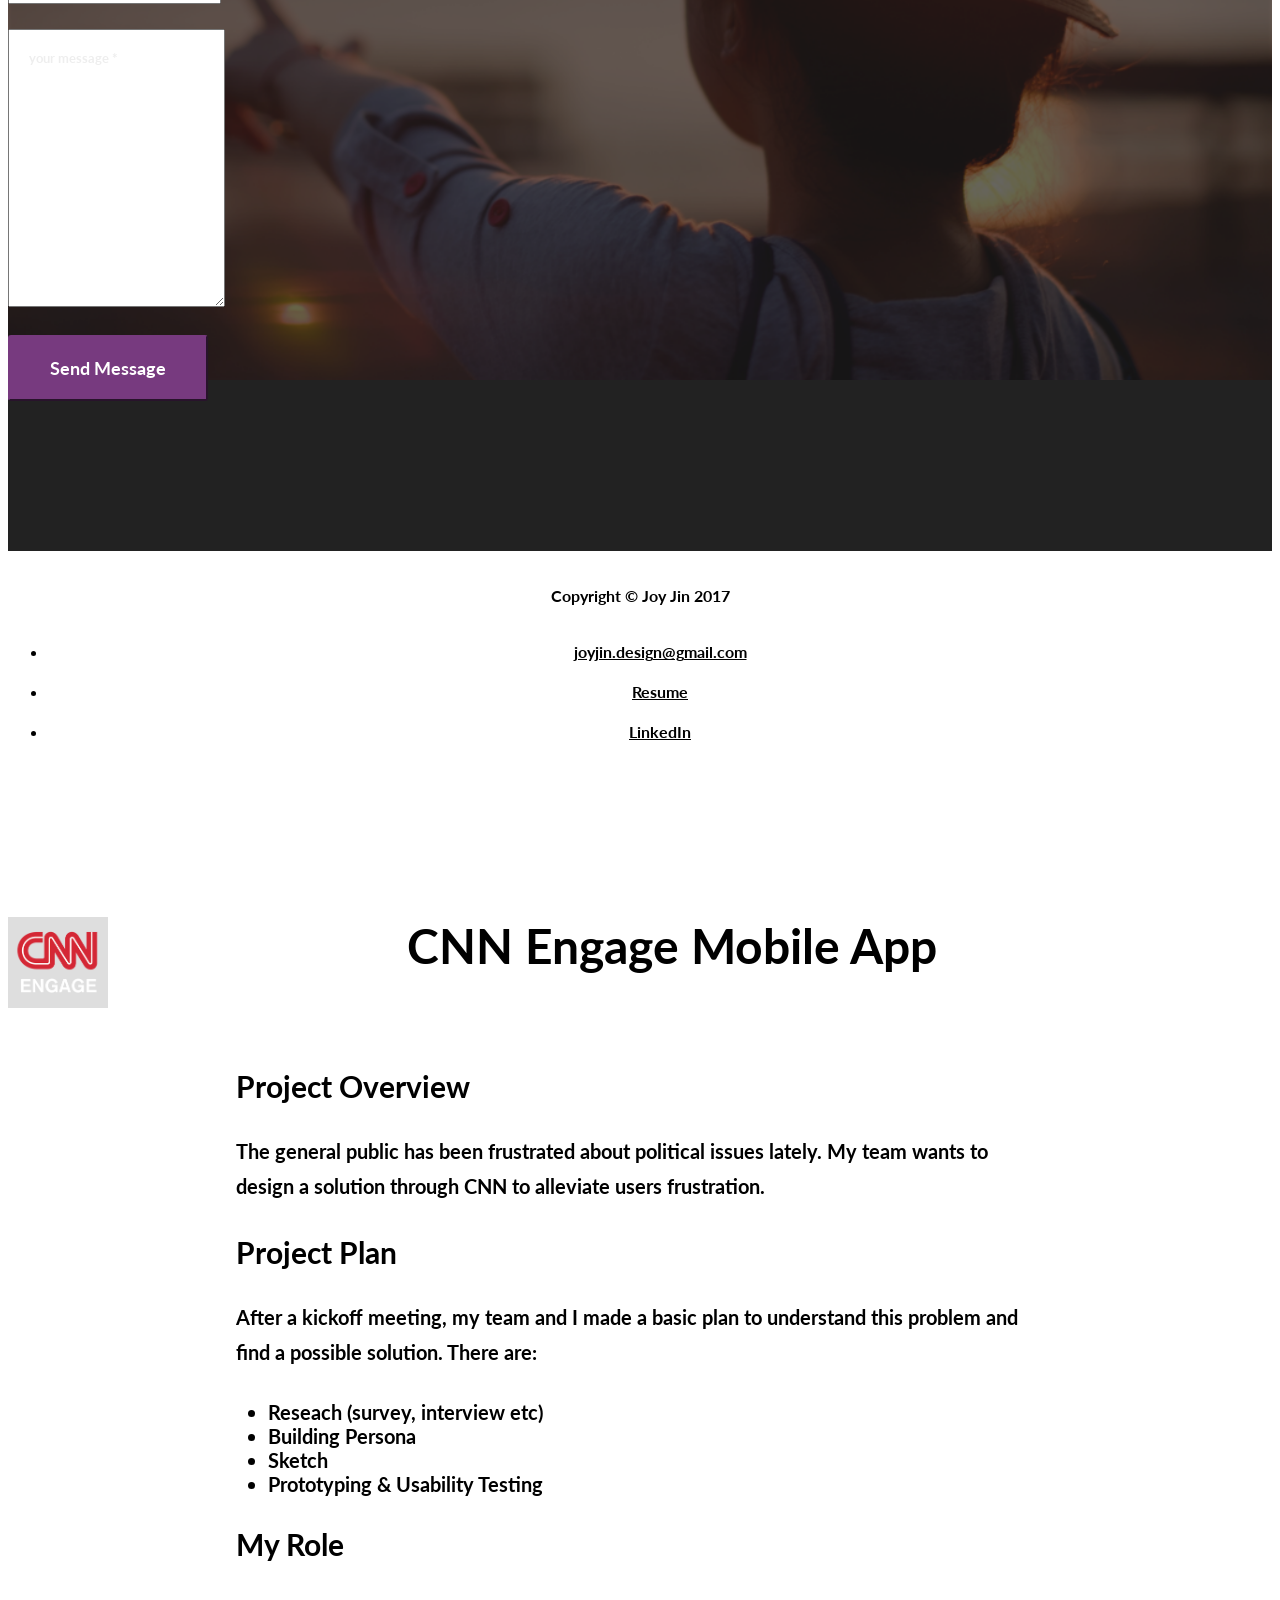
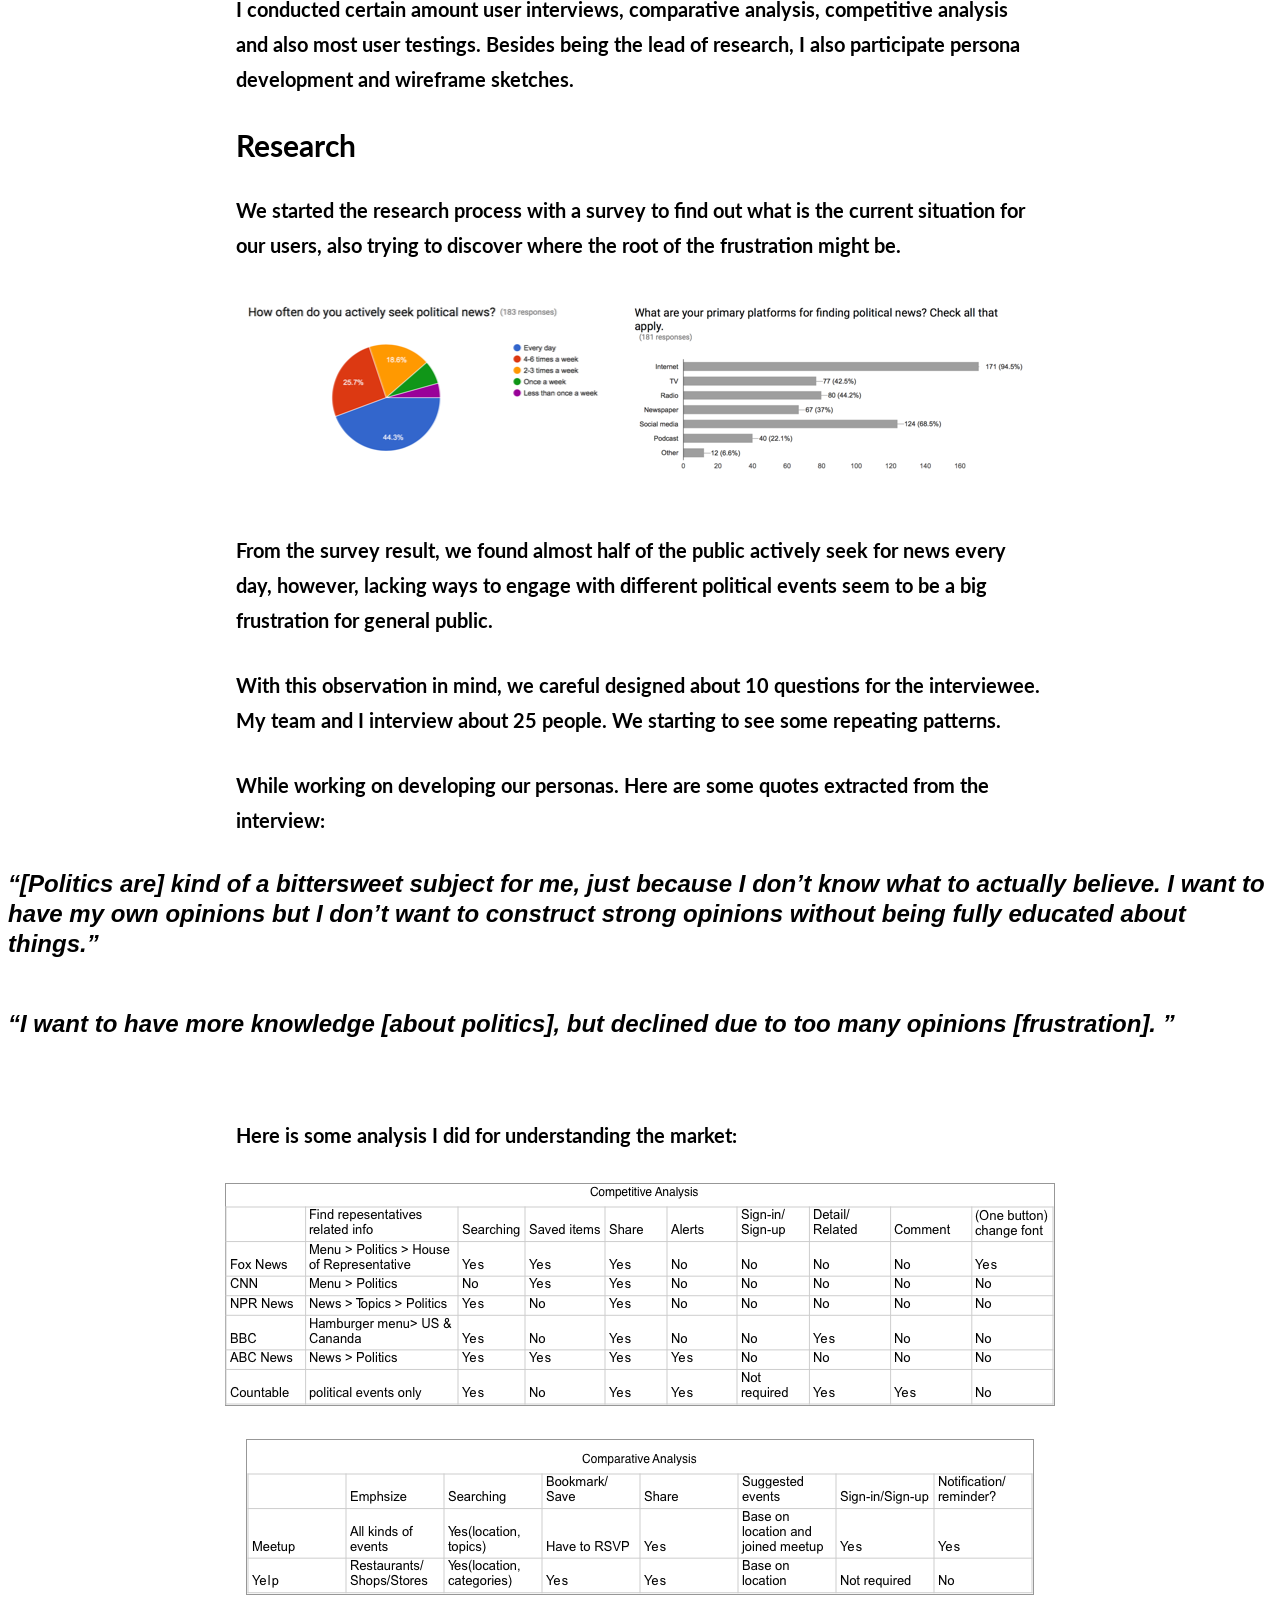
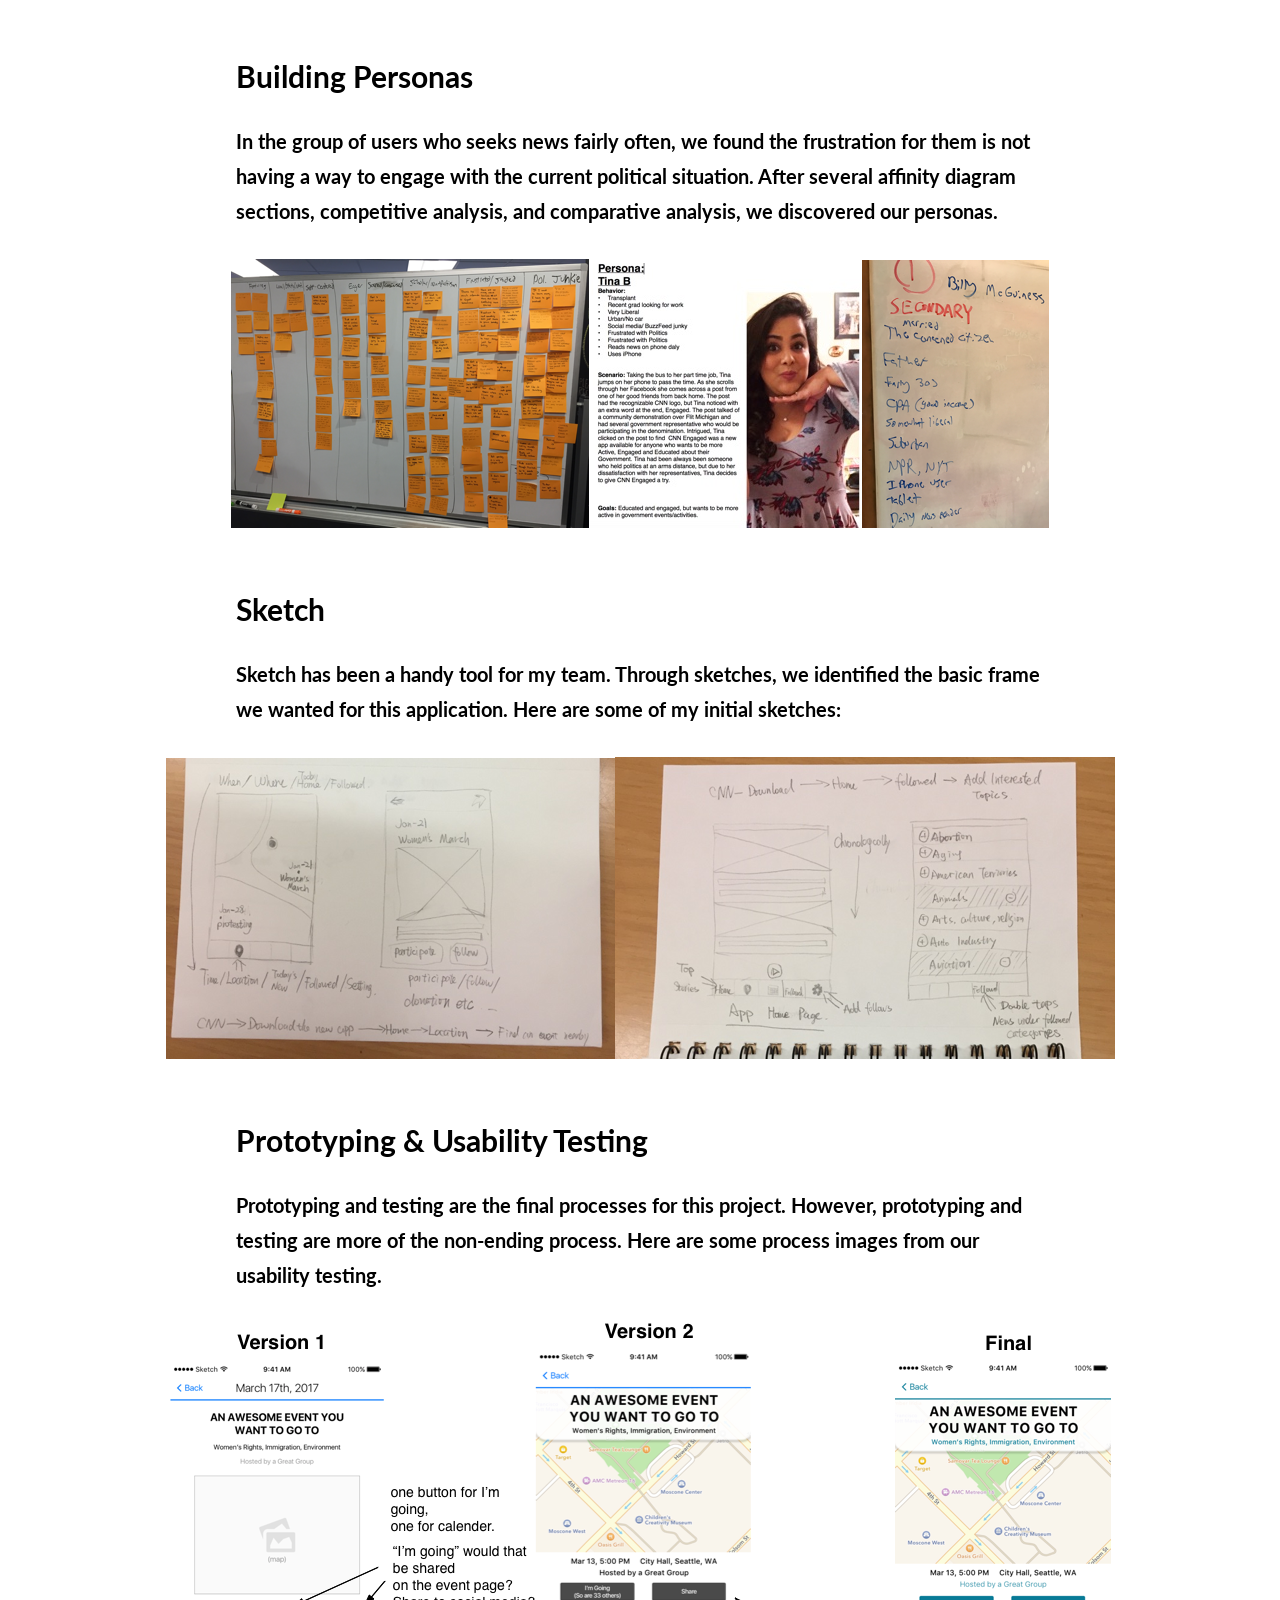
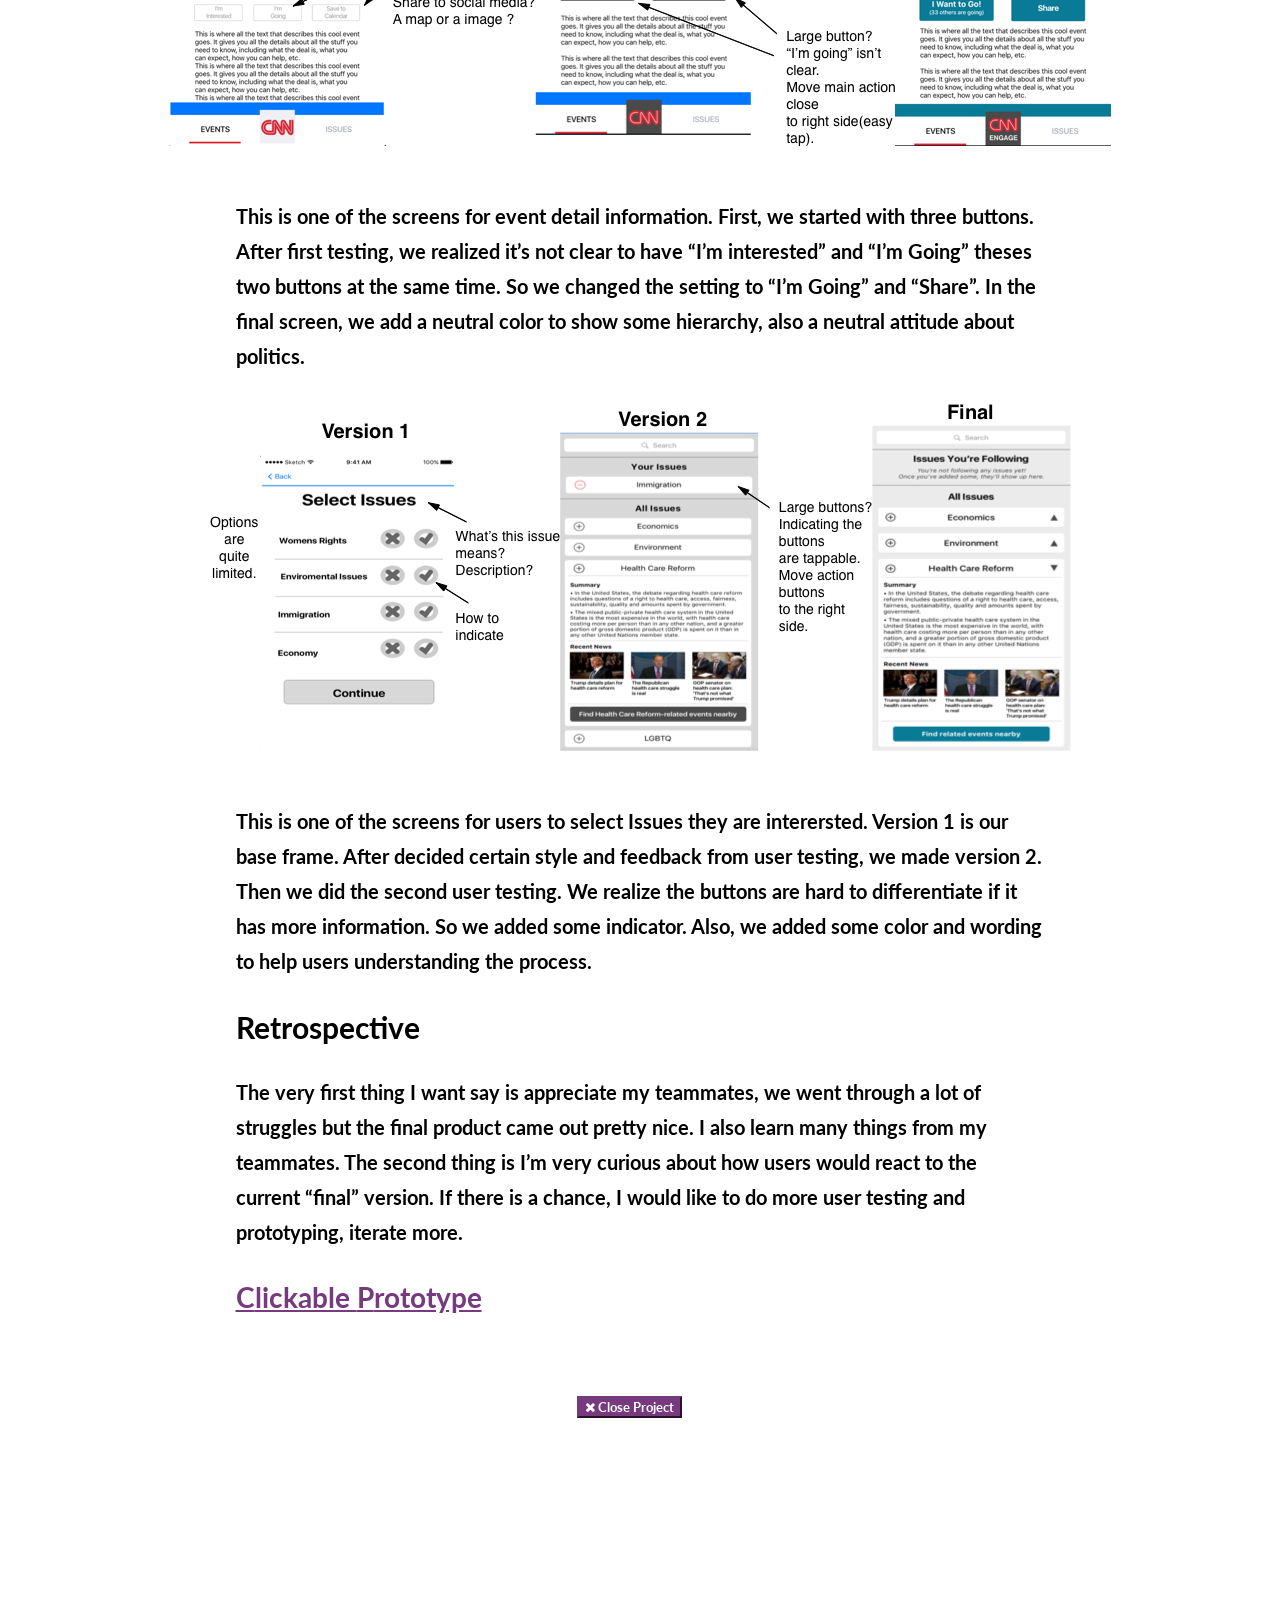
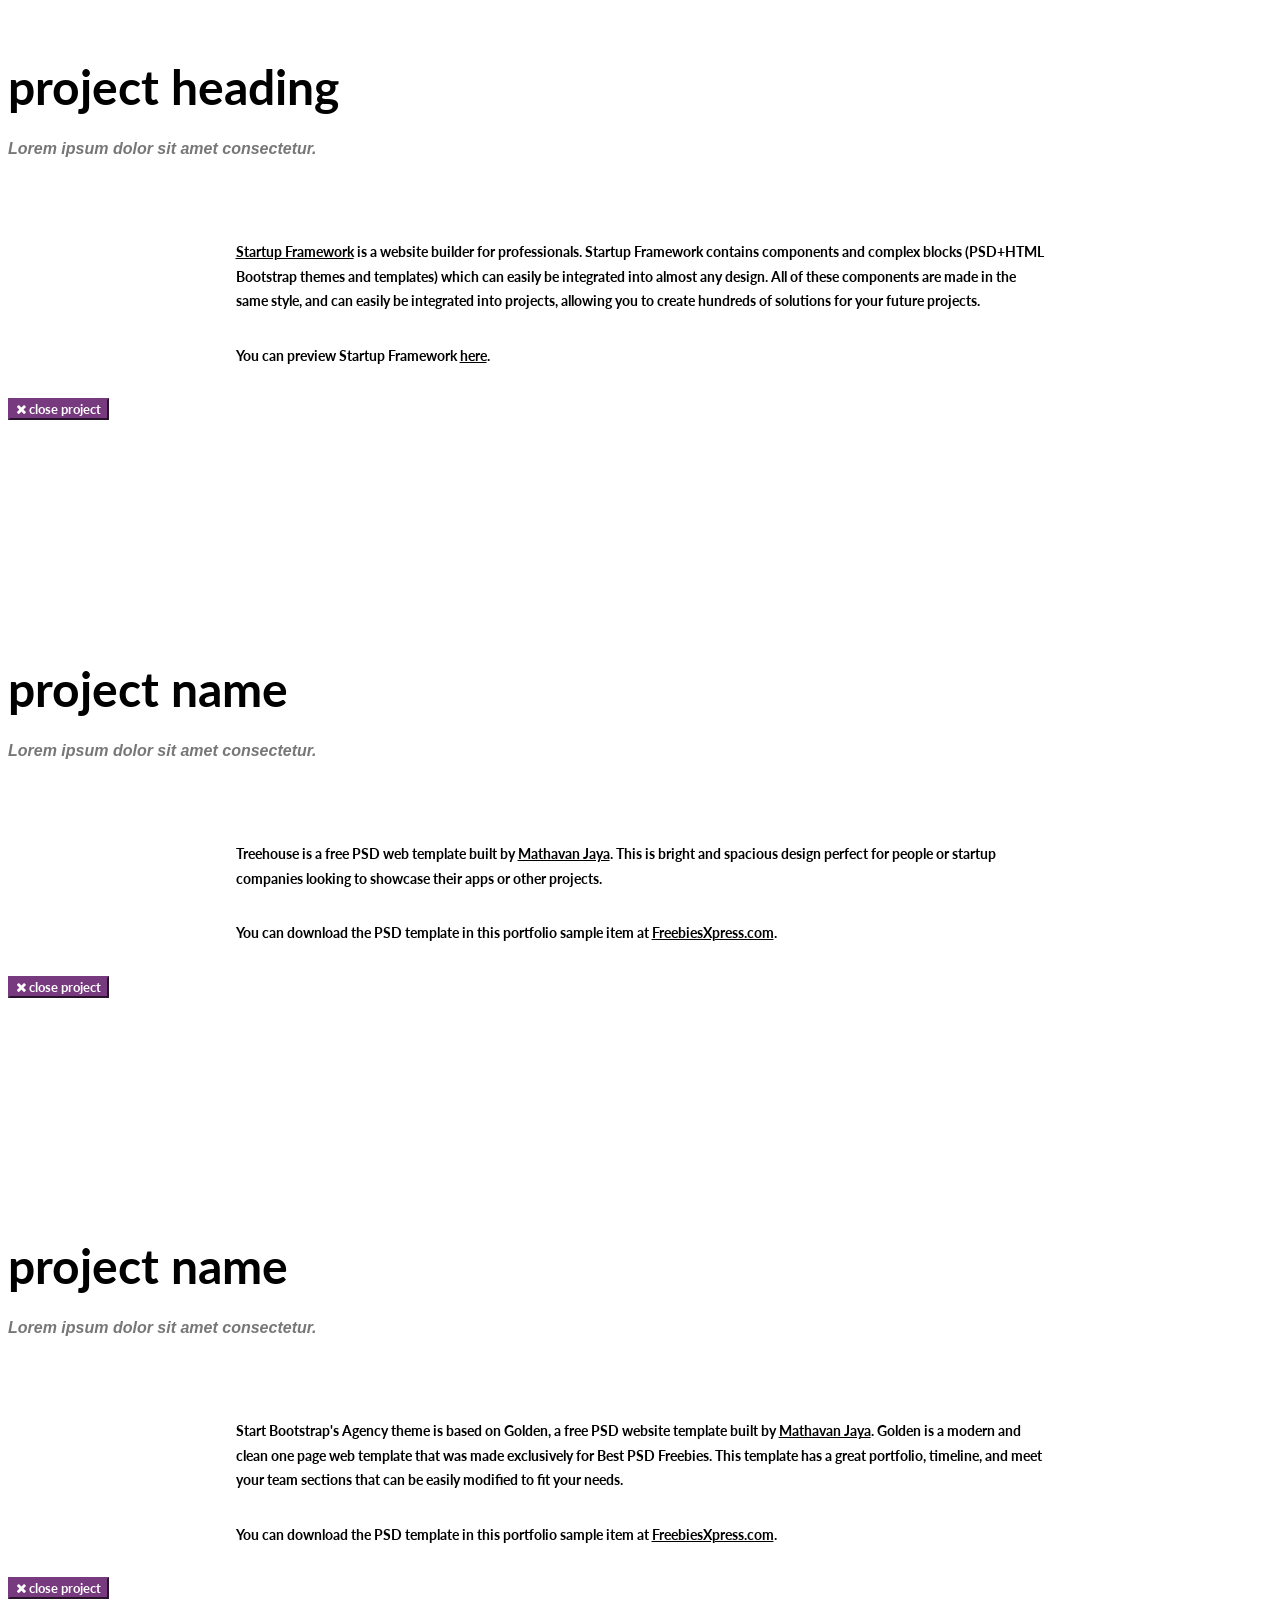
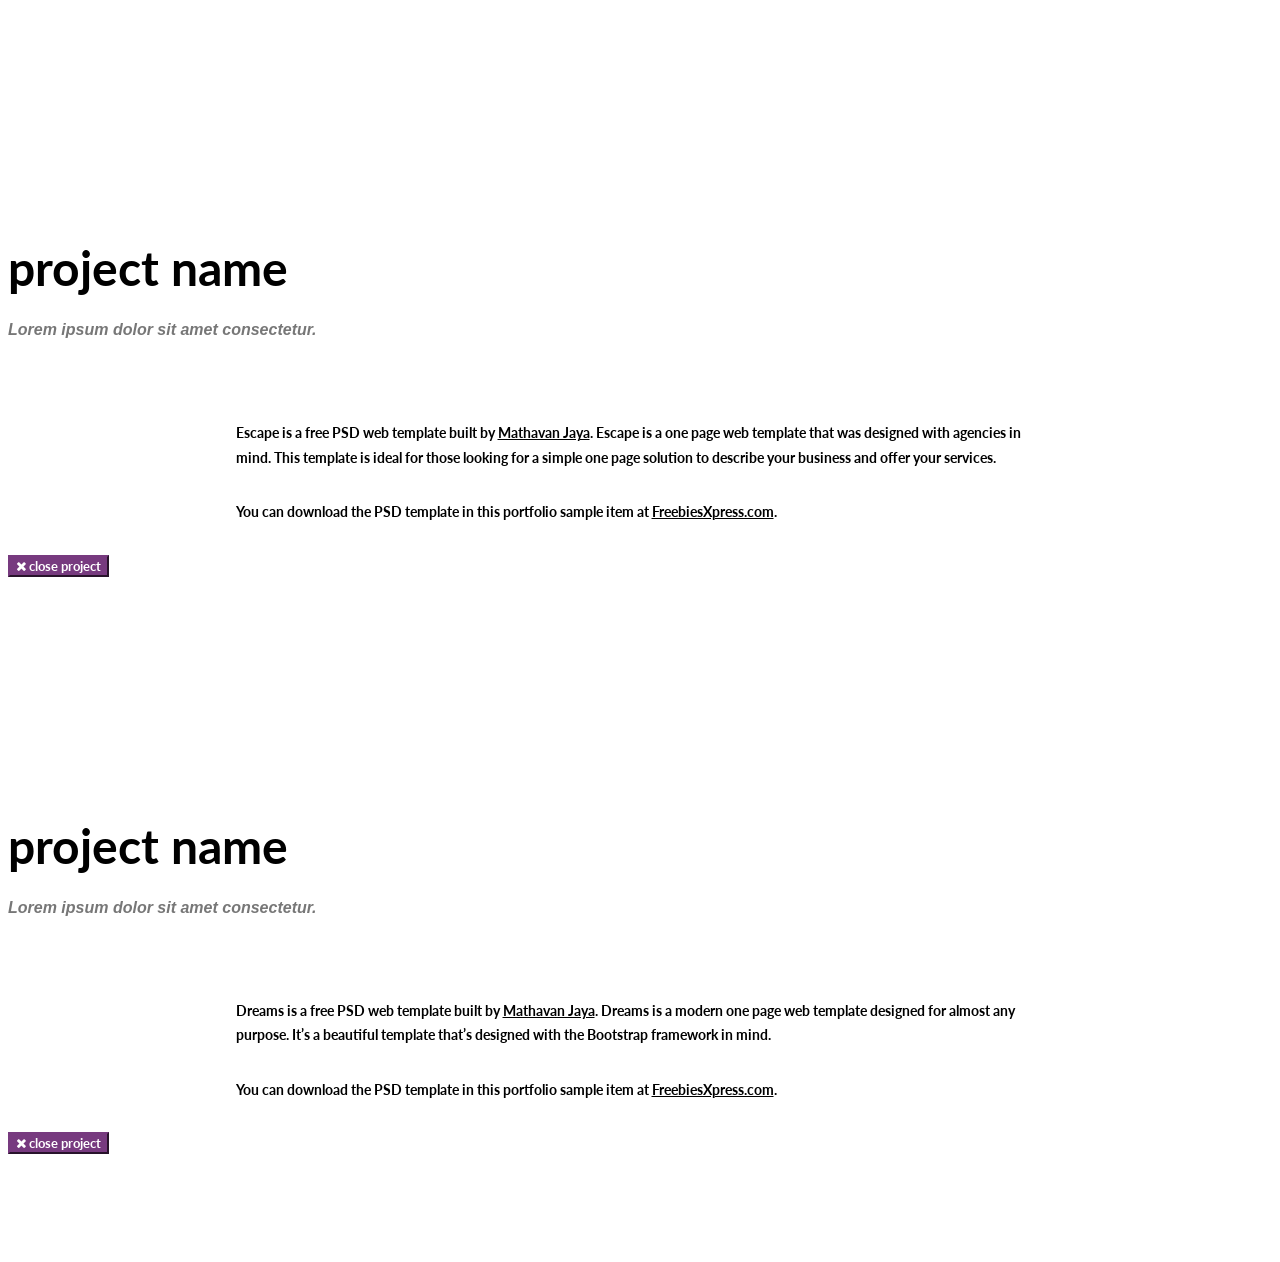
==== commit 29991138: "pretty parlor" ====
--- a/index.html
+++ b/index.html
@@ -122,6 +122,23 @@
                     <h2 class="engage"><b><span style="text-transform: uppercase; font-size: 30px">VW & P</span> <span style="text-transform: uppercase">w</span>ebsite <span style="text-transform: uppercase">r</span>edesign</h2>
                     <p style="font-size: 20px; padding-top: 50px; padding-bottom: 40px"><span style="text-transform: uppercase">A</span> website redesign for a local real estate company.</p>
                     <a href="http://p2.joyjin.design" class="portfolio-link" data-toggle="modal" style="color: #773A7F; font-size: 24px"><span style="text-transform: uppercase">r</span>ead <span style="text-transform: uppercase">m</span>ore</a>
+                </div>
+            </div>
+             <div class="row">
+                <div class="col-md-4 col-sm-6 portfolio-item">
+                    <a href="http://p3.joyjin.design" class="portfolio-link" data-toggle="modal">
+                        <div class="portfolio-hover">
+                            <div class="portfolio-hover-content">
+                                <i class="fa fa-plus fa-3x"></i>
+                            </div>
+                        </div>
+                        <img src="img/portfolio/ppv.png" class="img-responsive" alt="">
+                    </a>
+                </div>
+                <div>
+                    <h2 class="engage"><b><span style="text-transform: uppercase; font-size: 30px">P</span>retty Parlor<span style="text-transform: uppercase"> e</span>-commerce</h2>
+                    <p style="font-size: 20px; padding-top: 50px; padding-bottom: 40px"><span style="text-transform: uppercase">A</span> Seattle  local  vintage  boutique  carries  women  and  men  vintage style clothing, also dresses for bride.</p>
+                    <a href="http://p3.joyjin.design" class="portfolio-link" data-toggle="modal" style="color: #773A7F; font-size: 24px"><span style="text-transform: uppercase">r</span>ead <span style="text-transform: uppercase">m</span>ore</a>
                 </div>
             </div>
         </div>
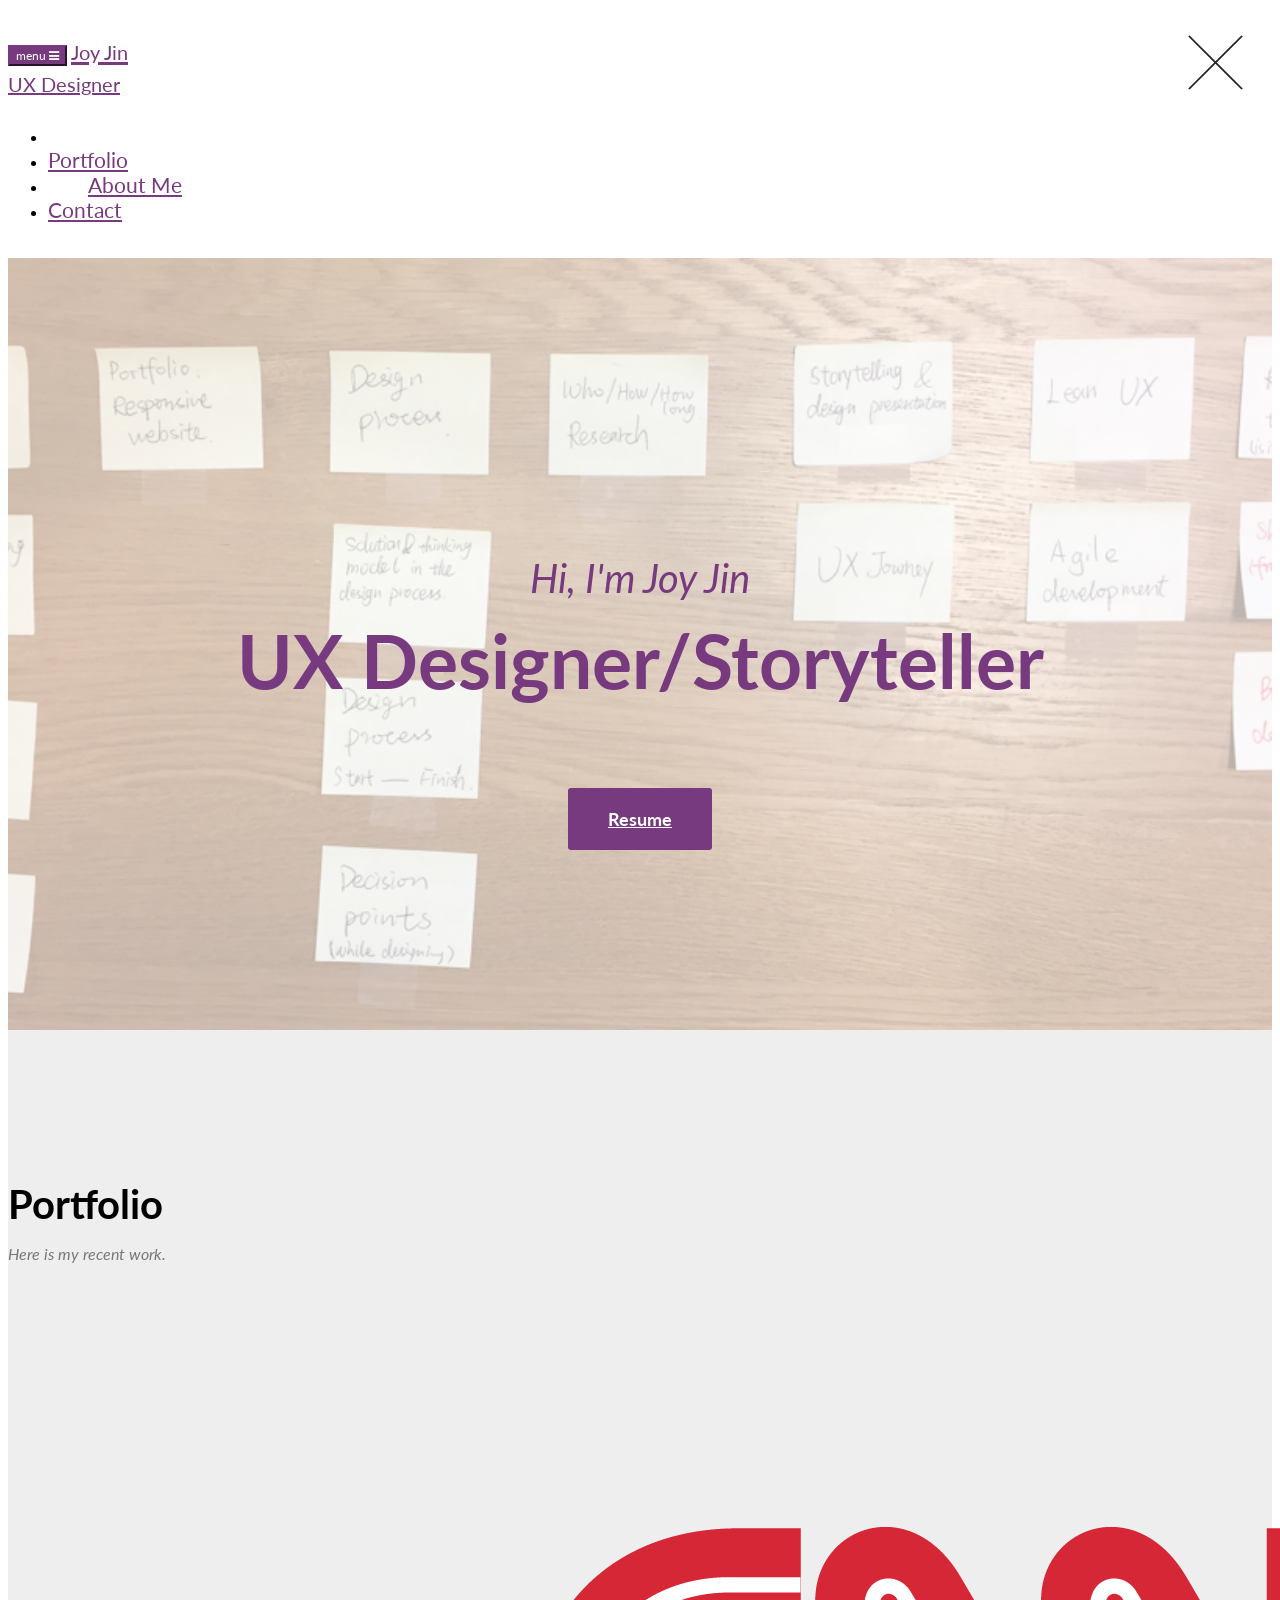
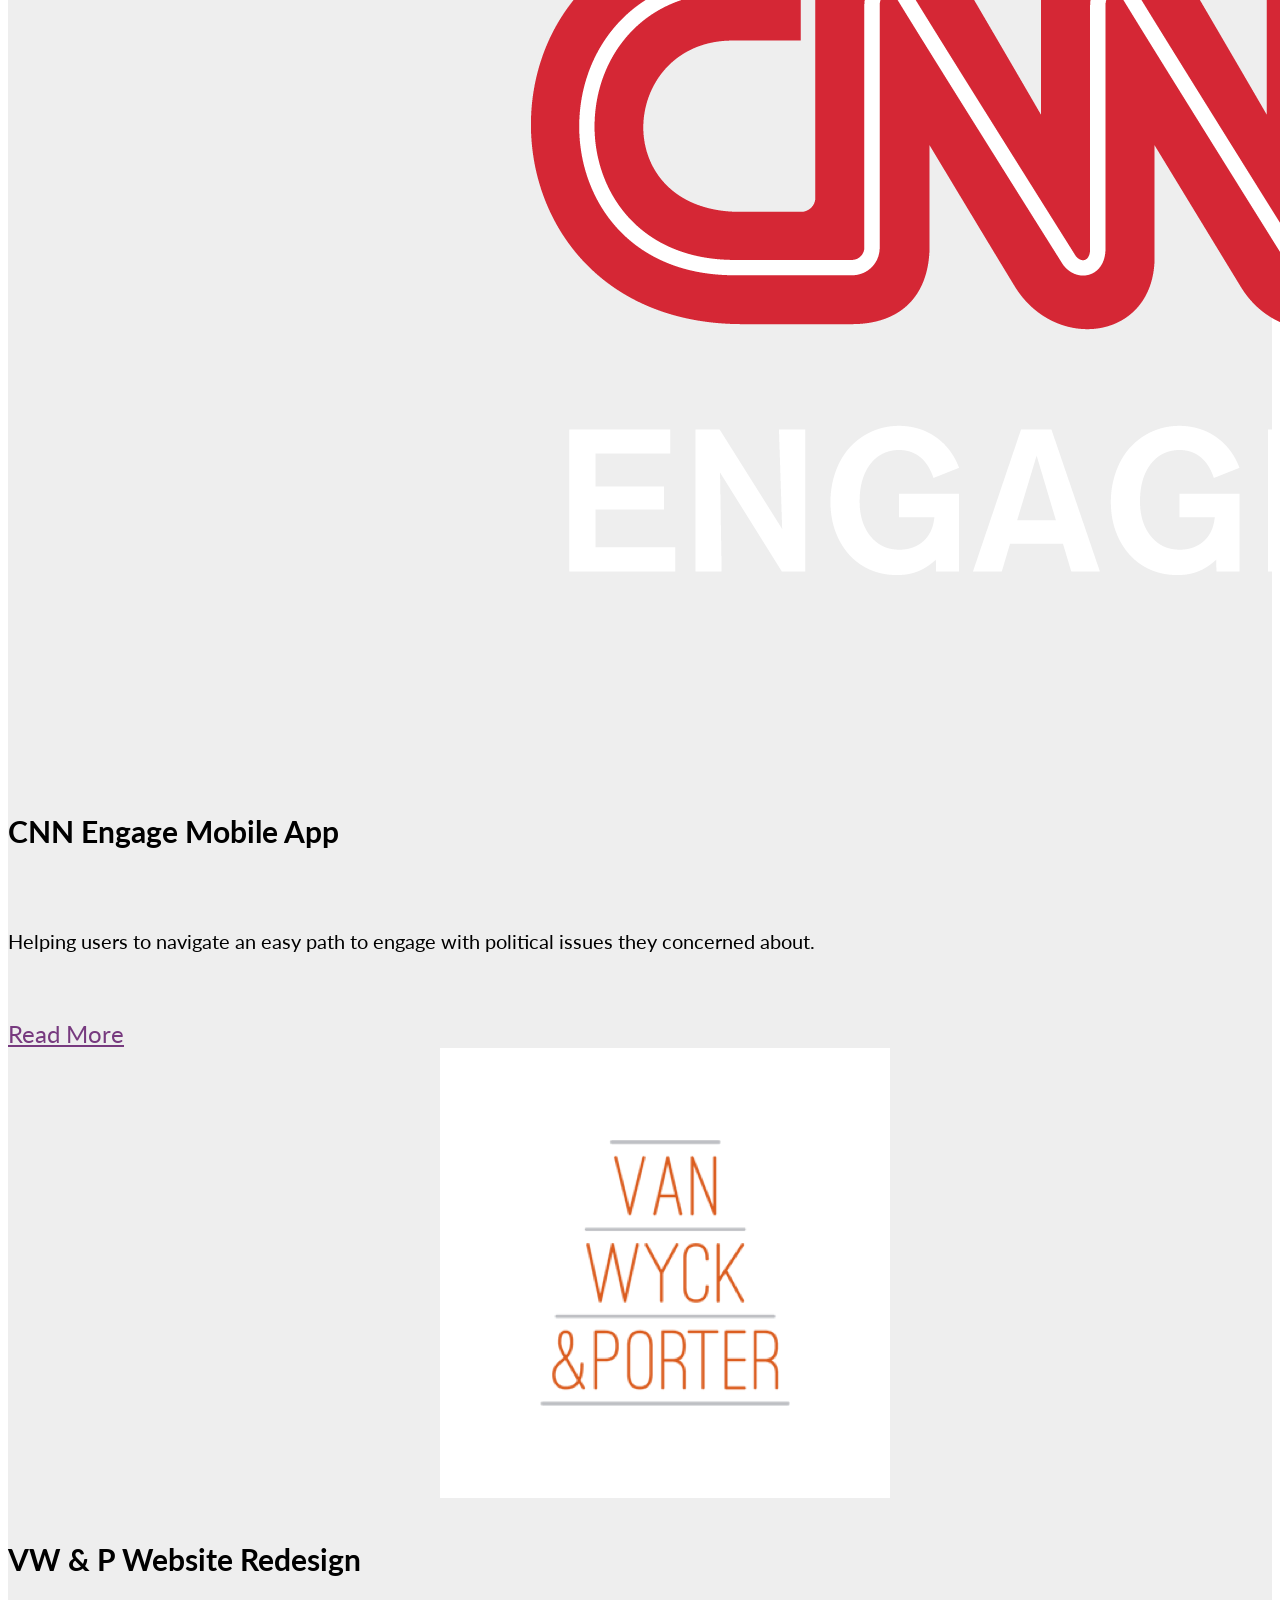
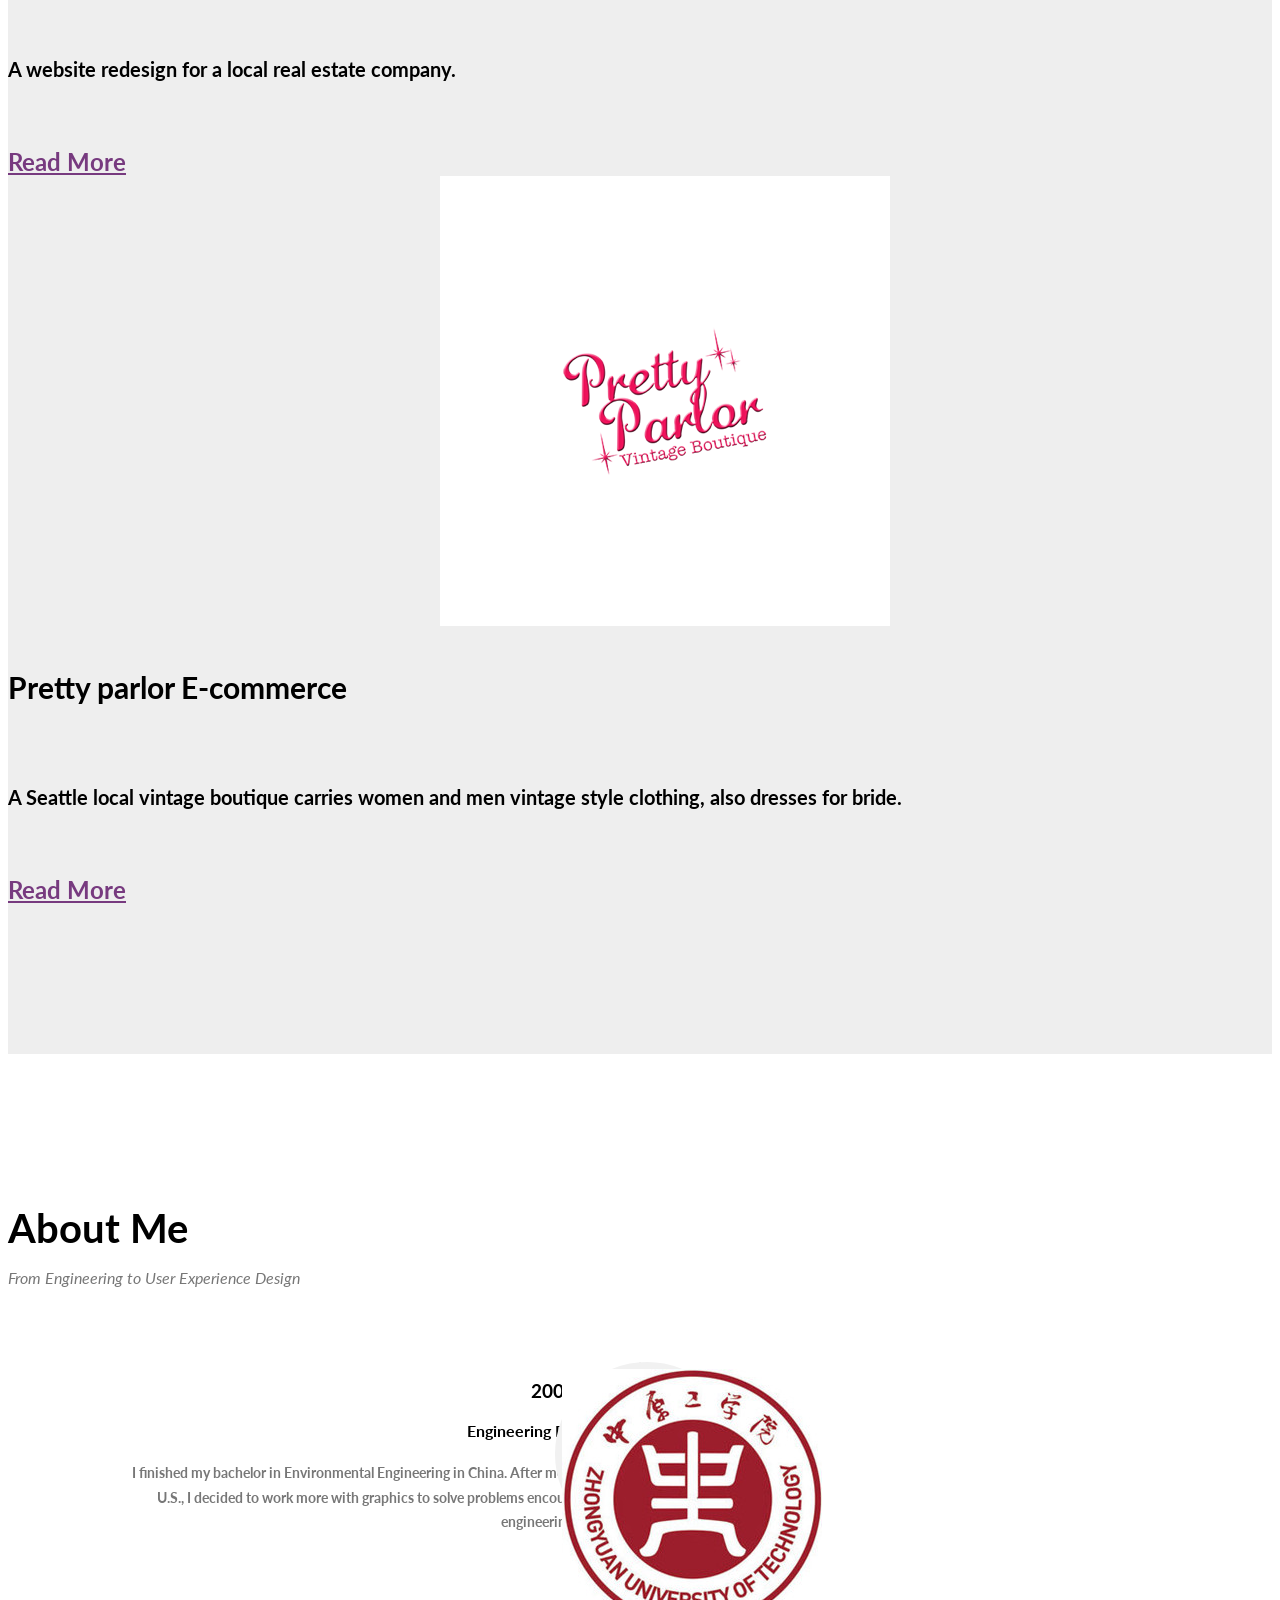
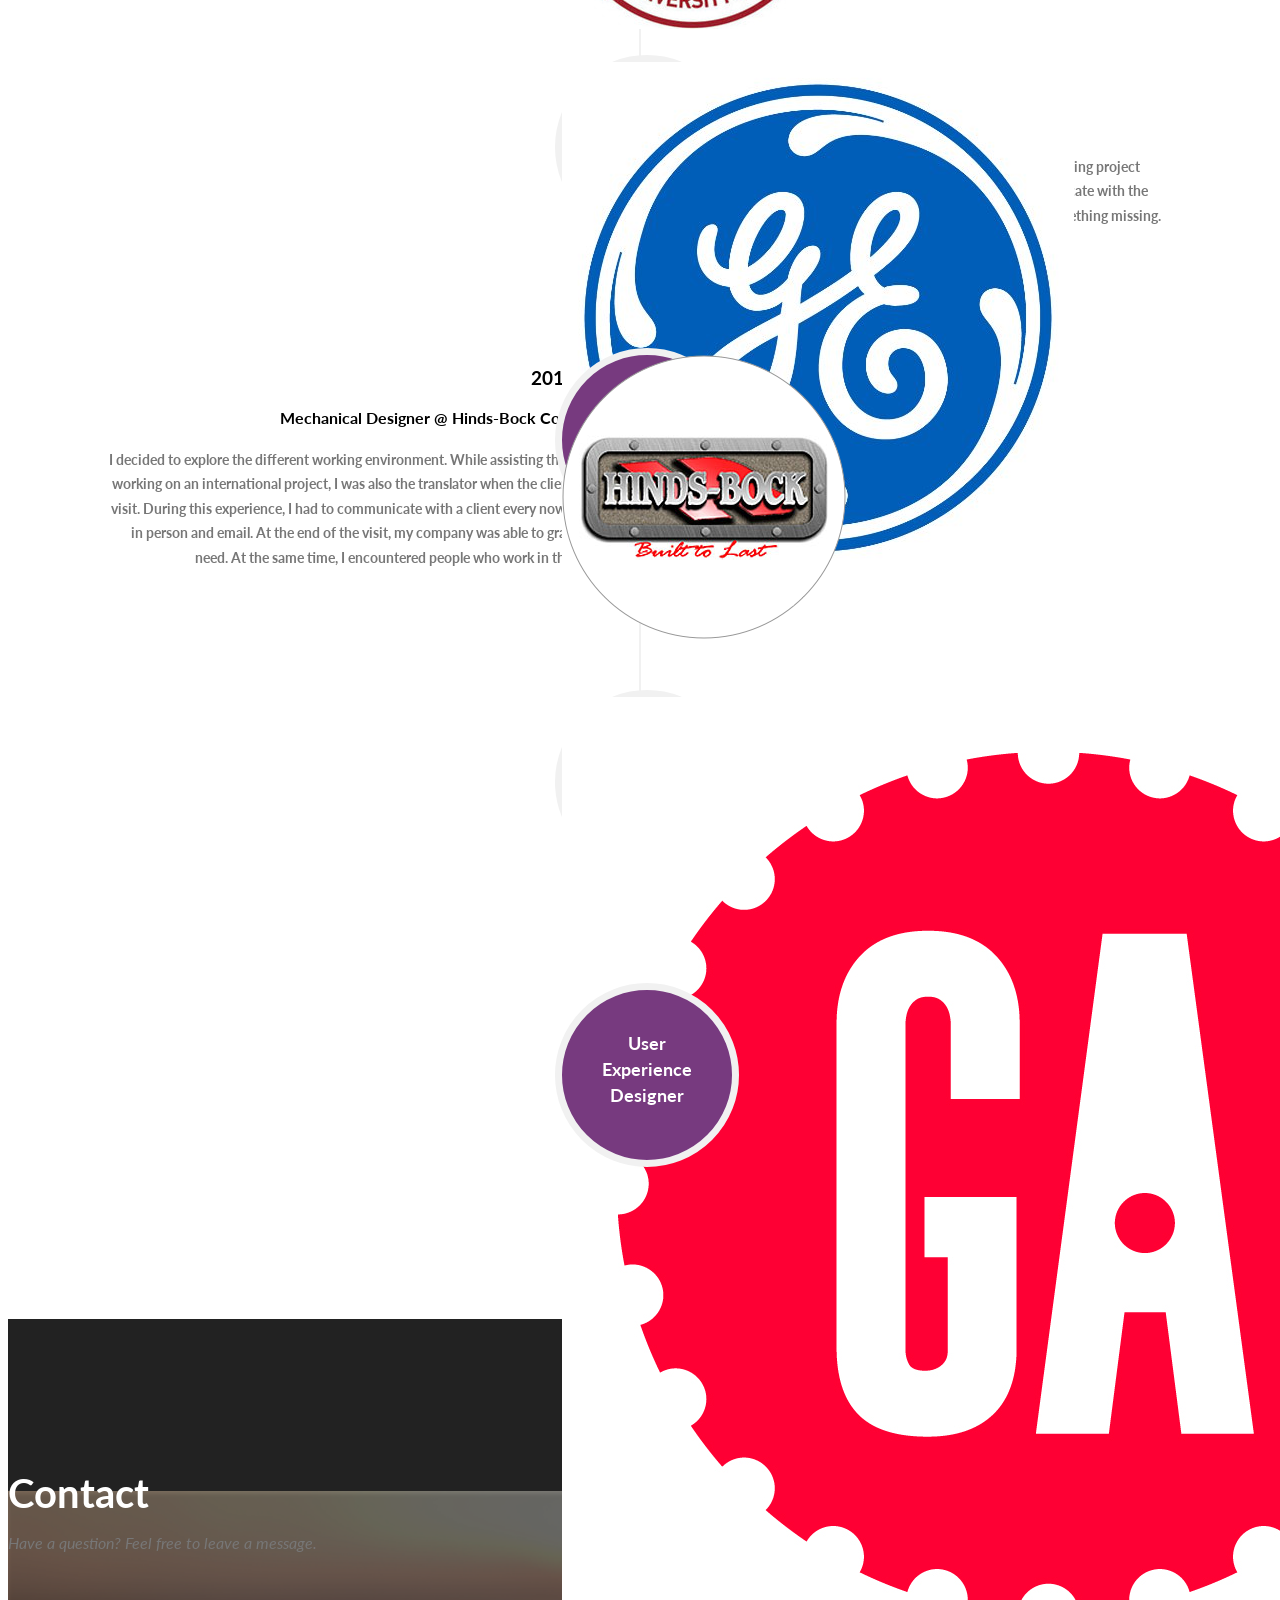
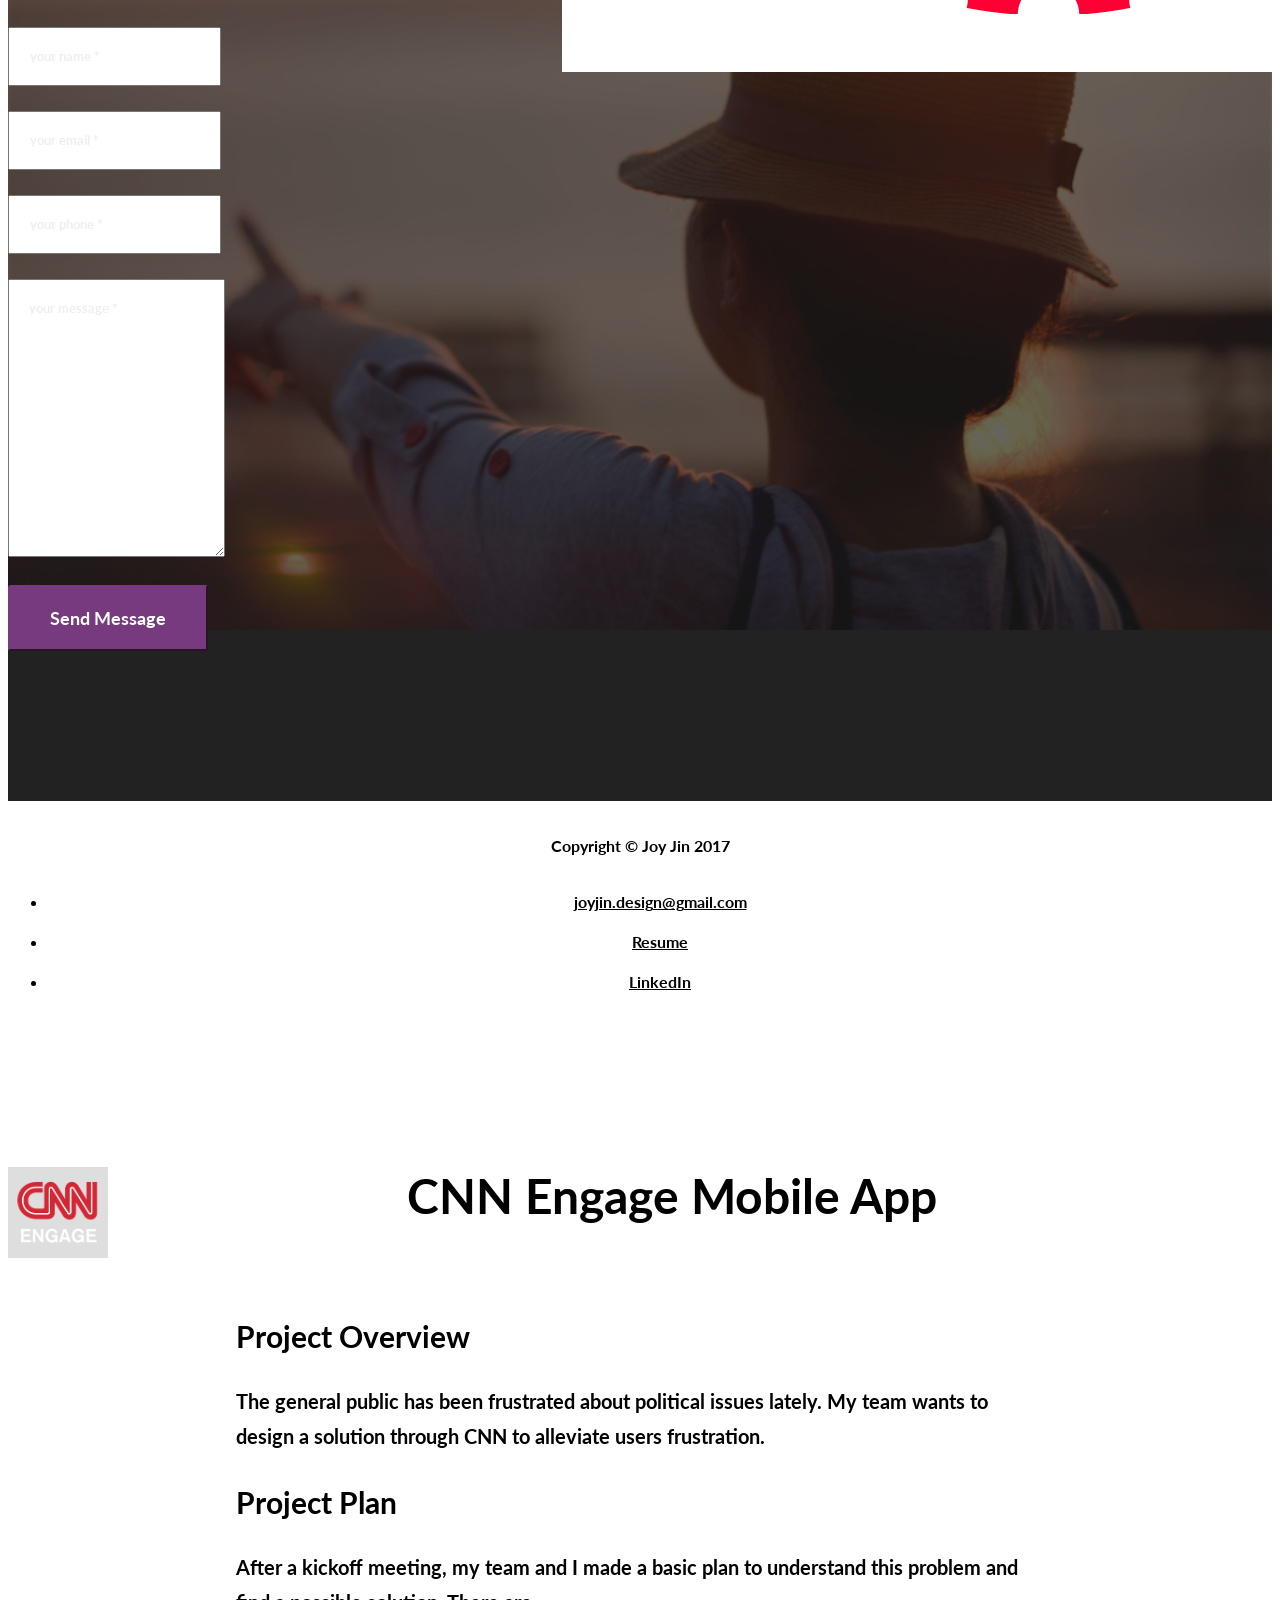
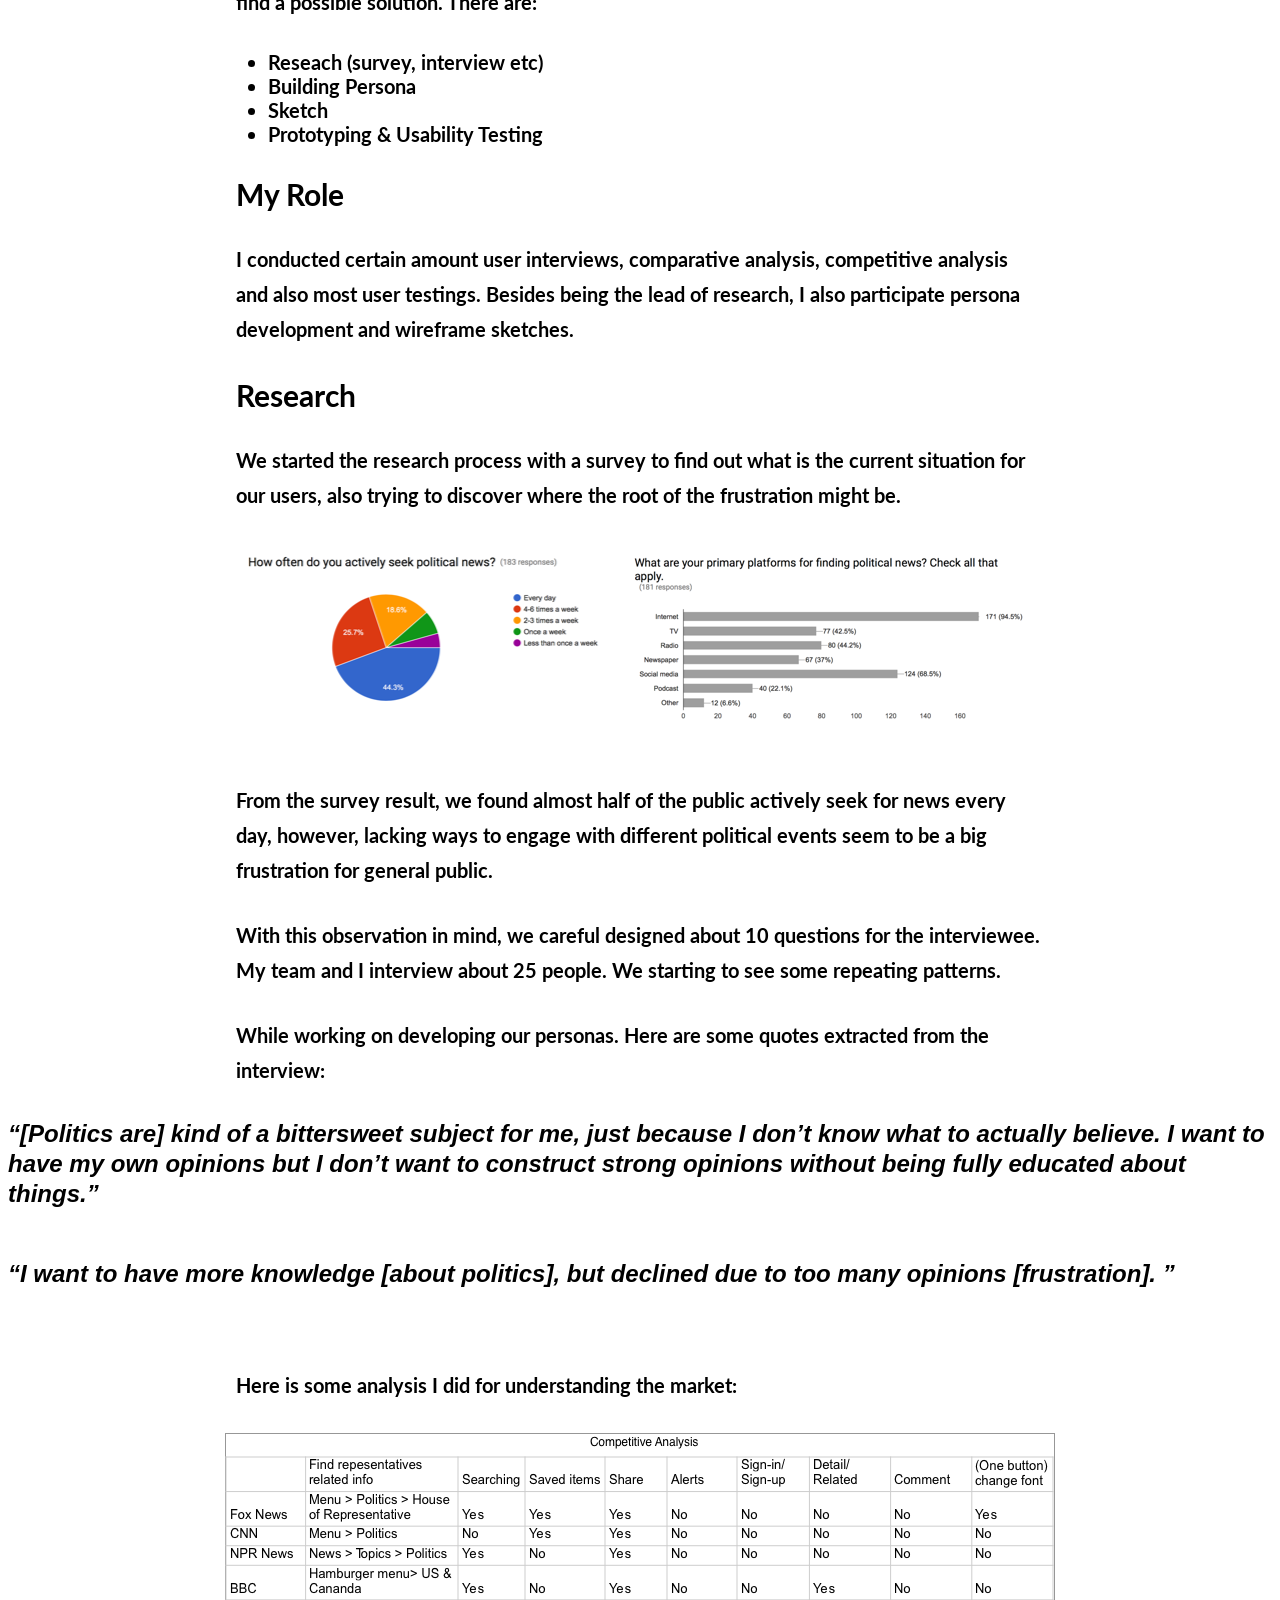
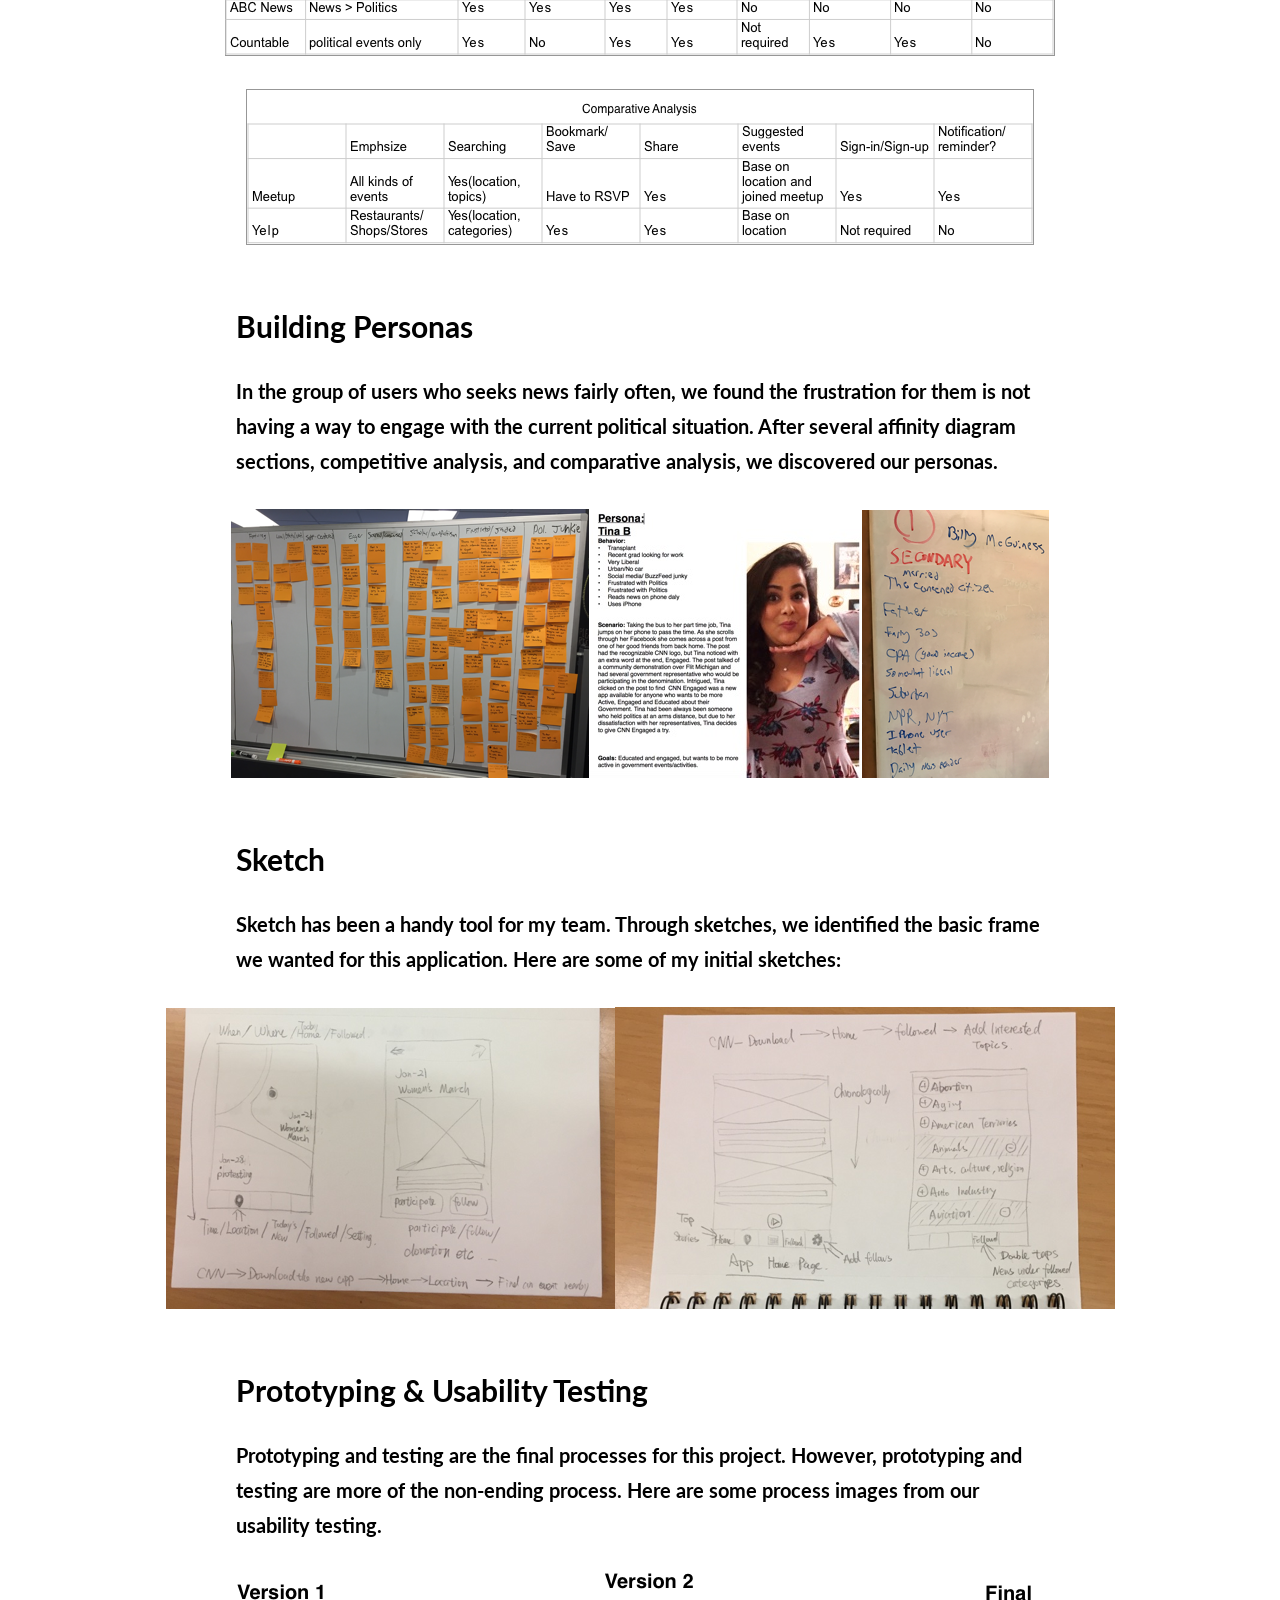
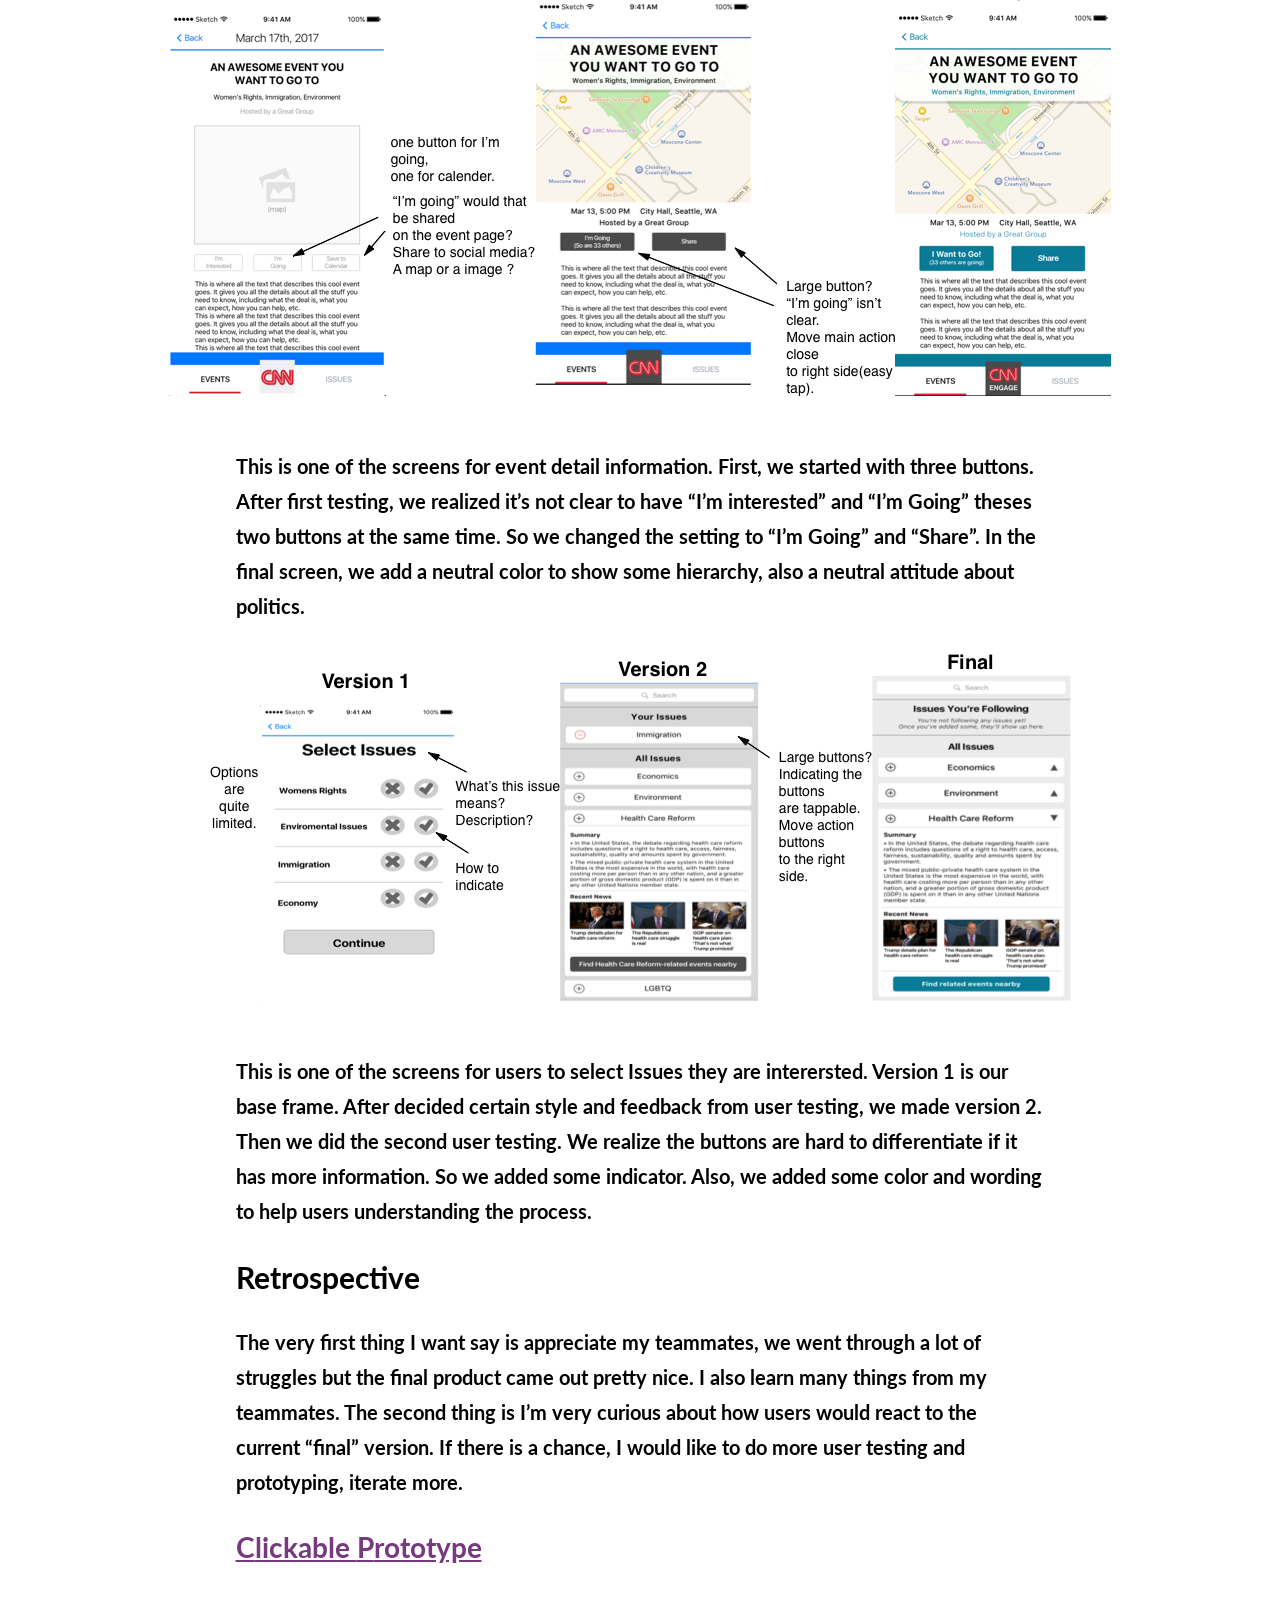
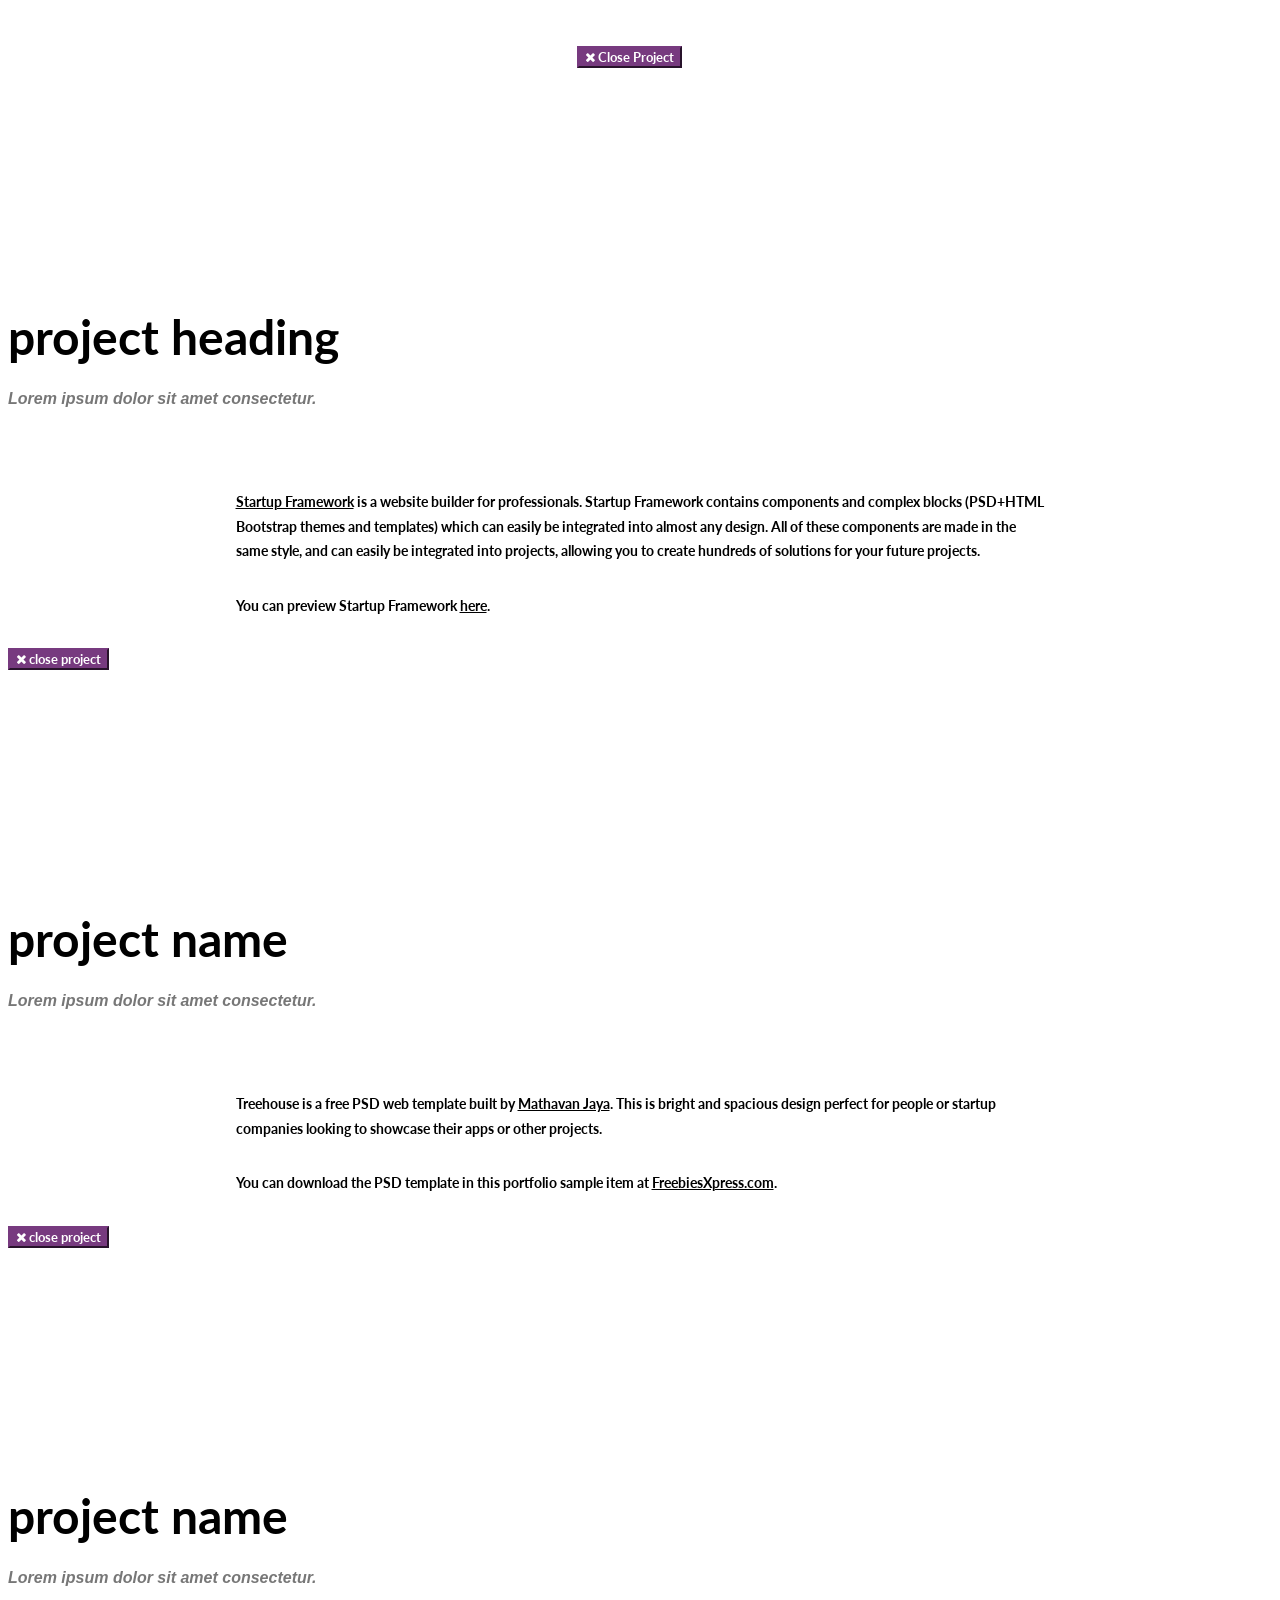
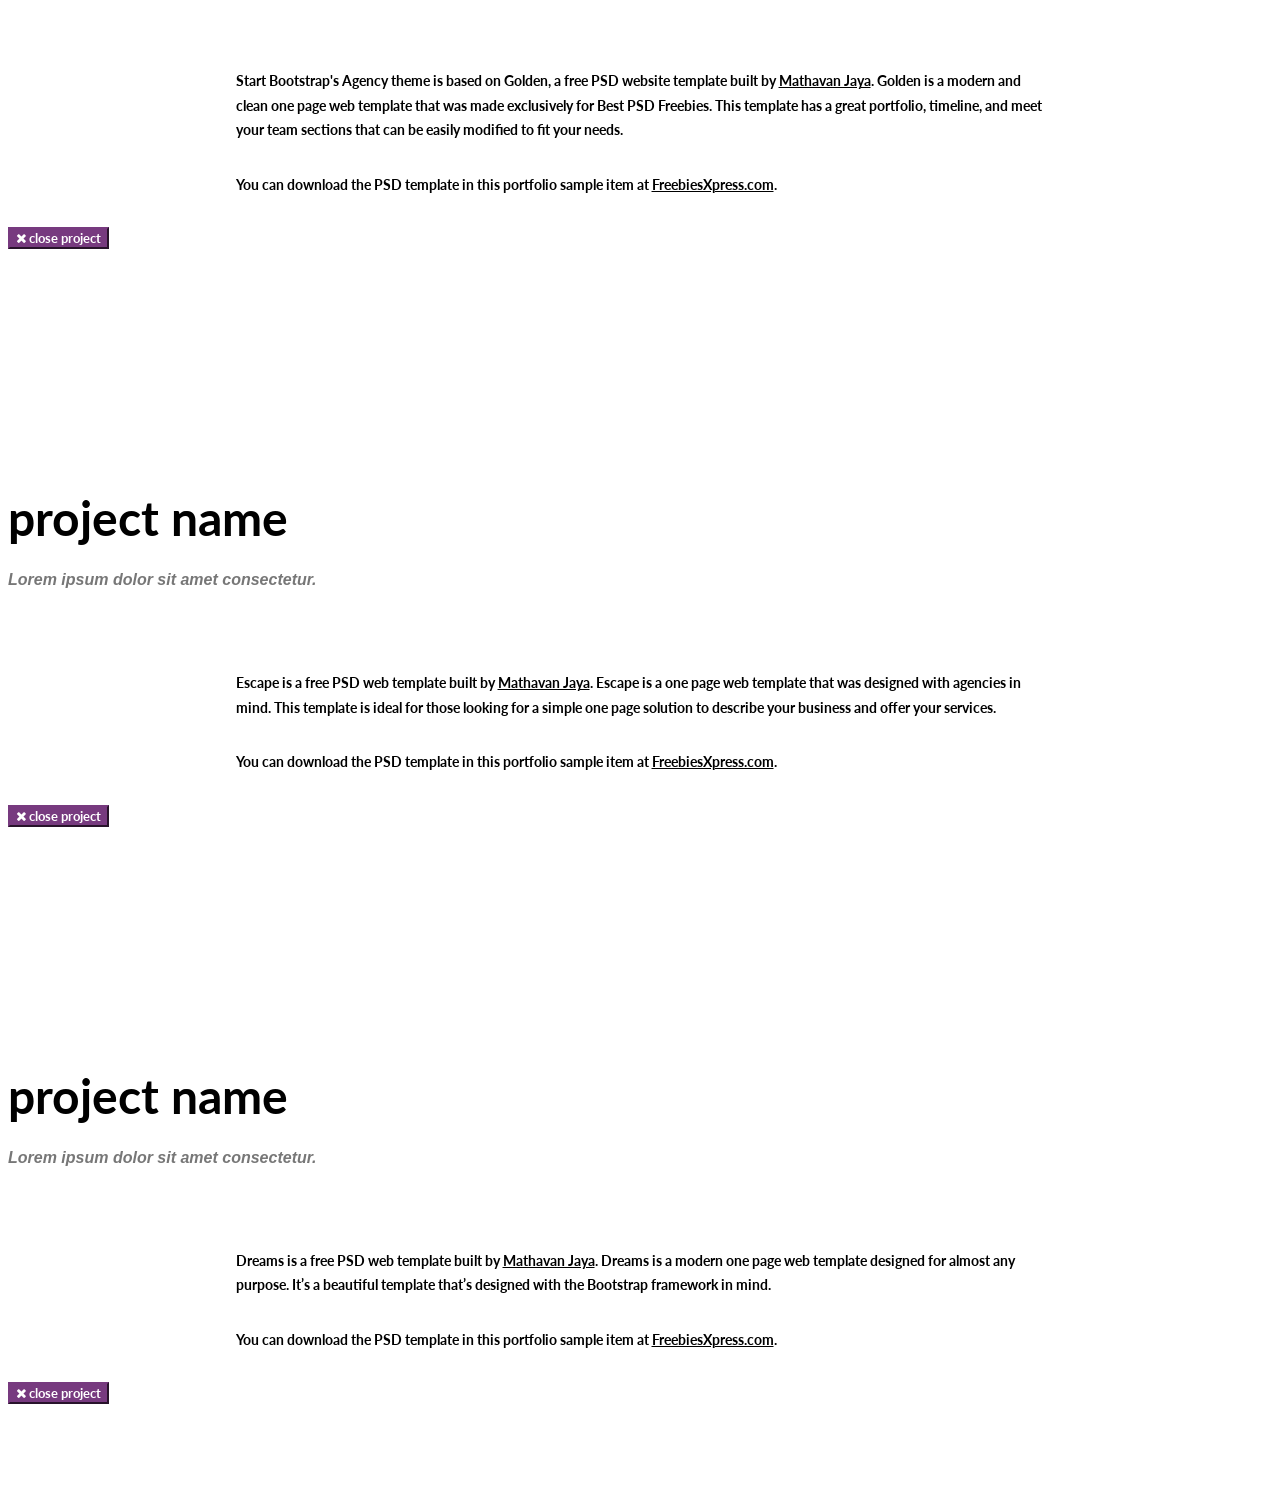
==== commit 21b29b3a: "fixing image" ====
--- a/index.html
+++ b/index.html
@@ -132,7 +132,7 @@
                                 <i class="fa fa-plus fa-3x"></i>
                             </div>
                         </div>
-                        <img src="img/portfolio/ppv.png" class="img-responsive" alt="">
+                        <img src="img/portfolio/PP.png" class="img-responsive" alt="">
                     </a>
                 </div>
                 <div>
